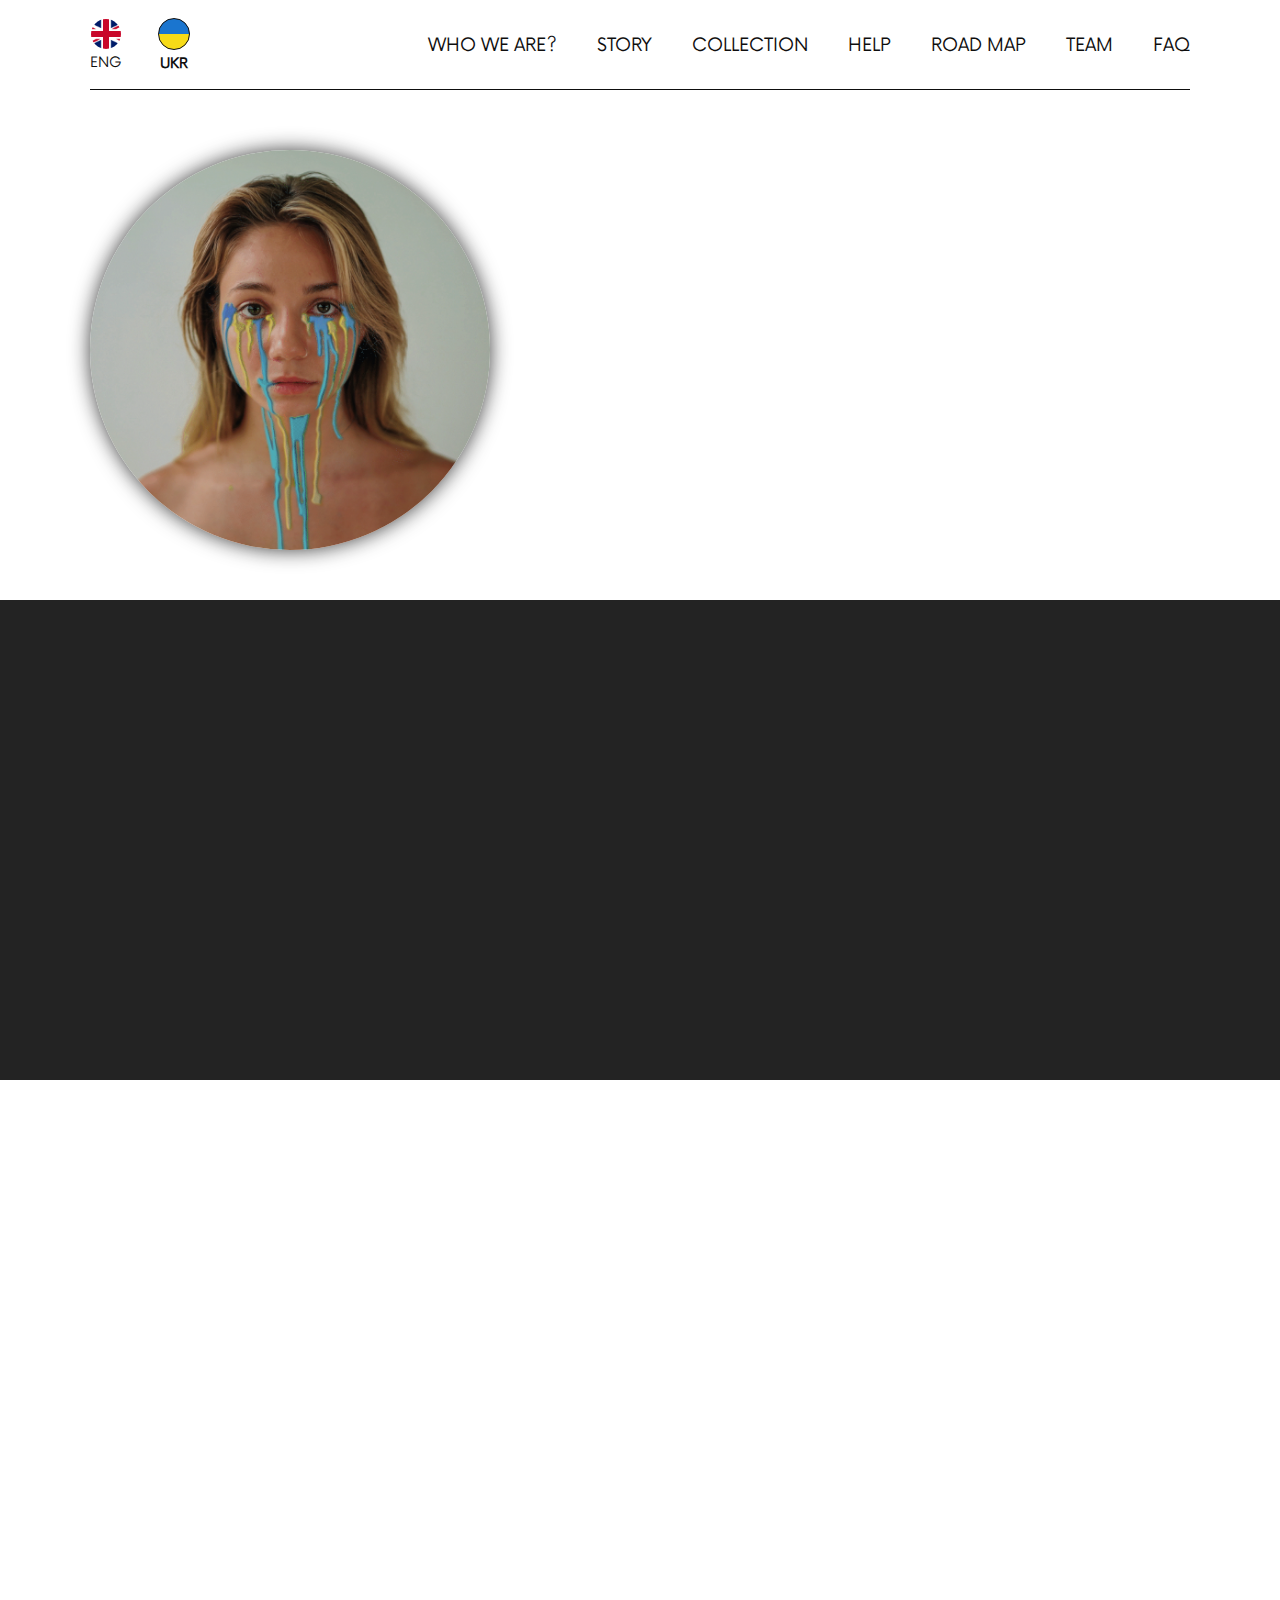
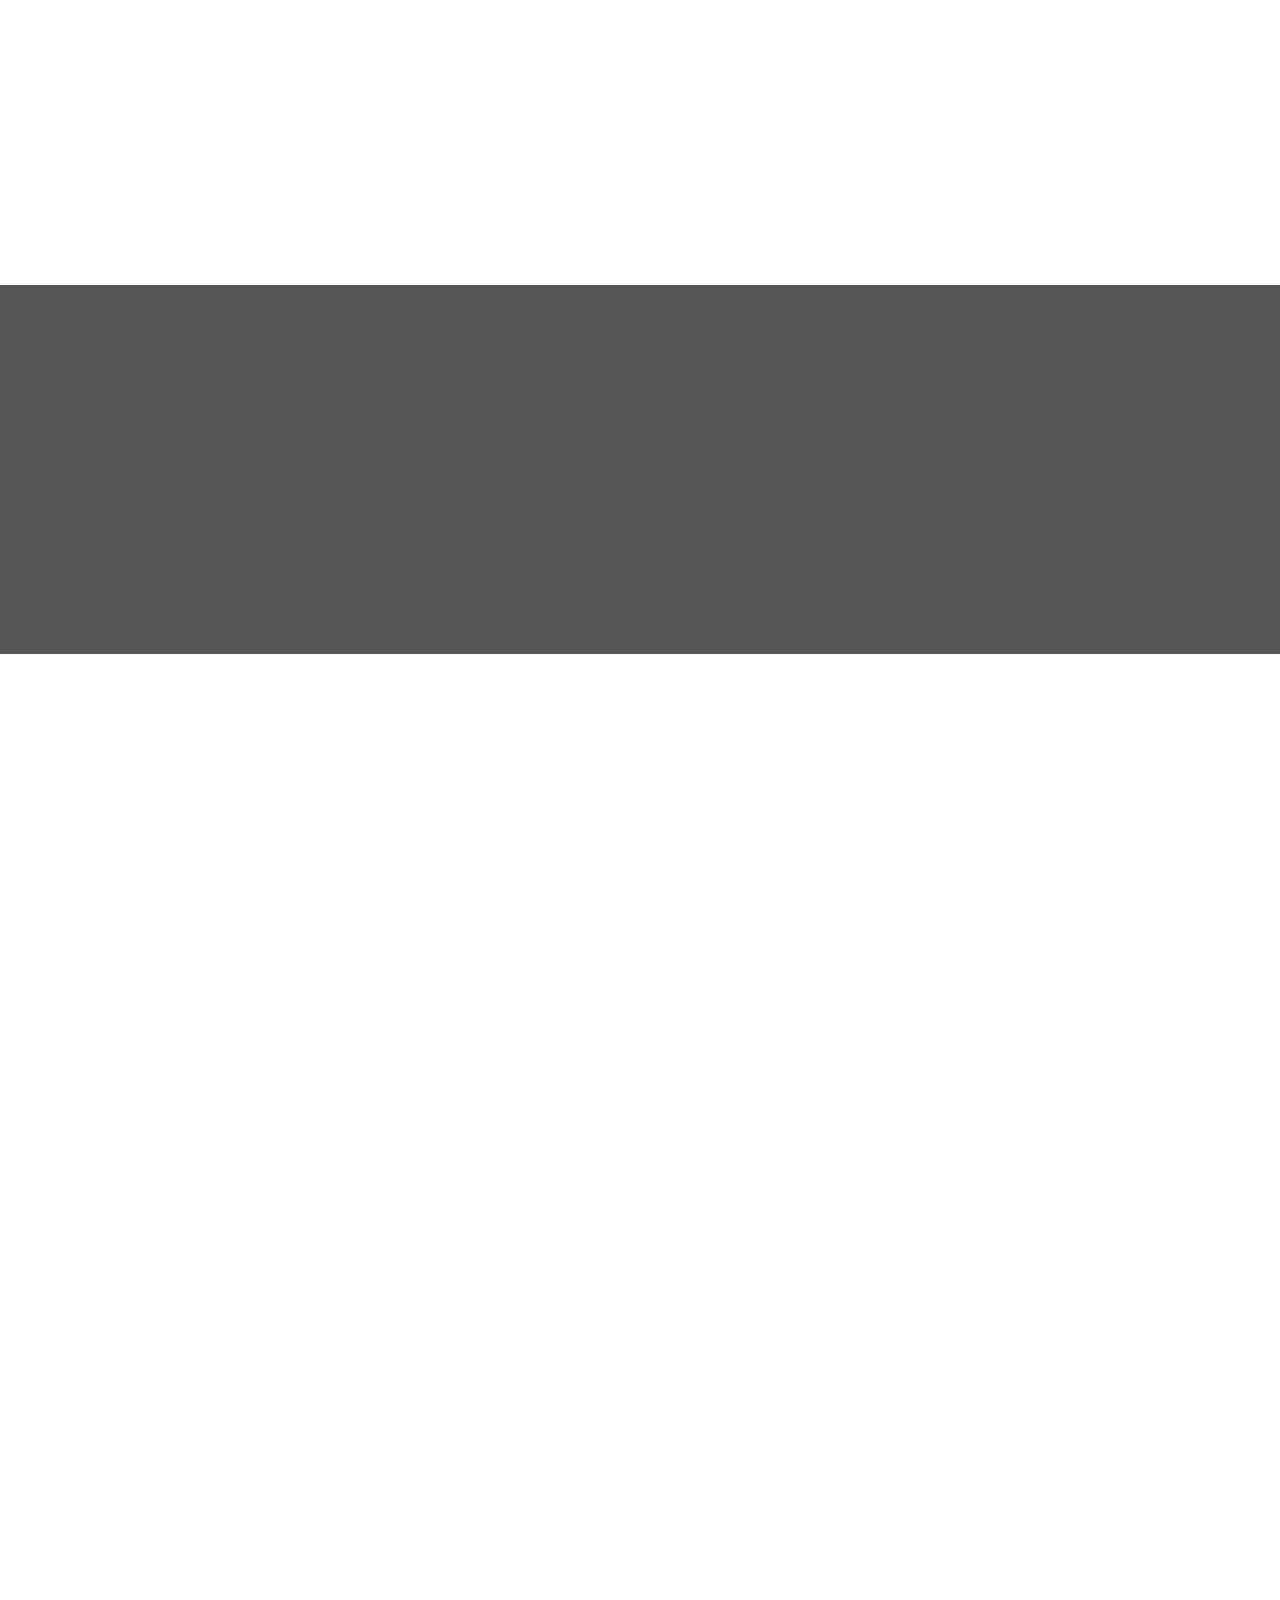
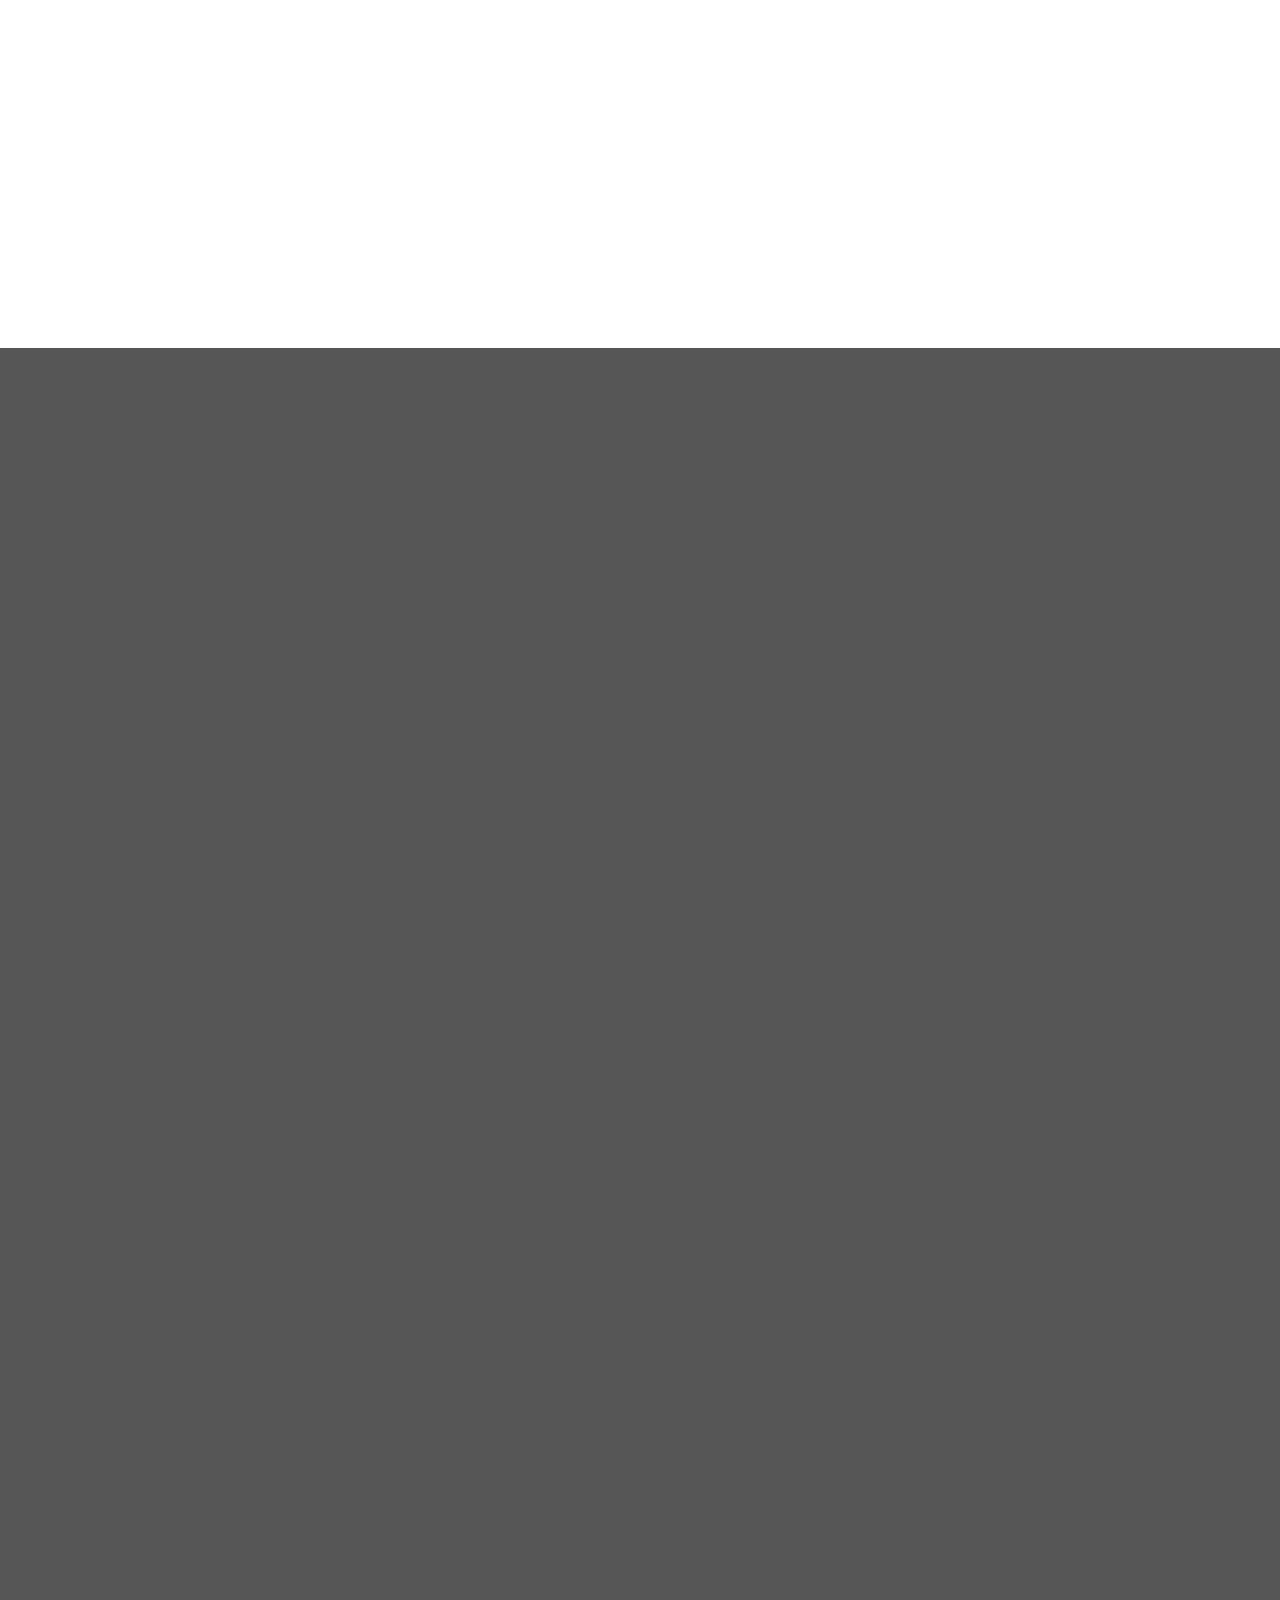
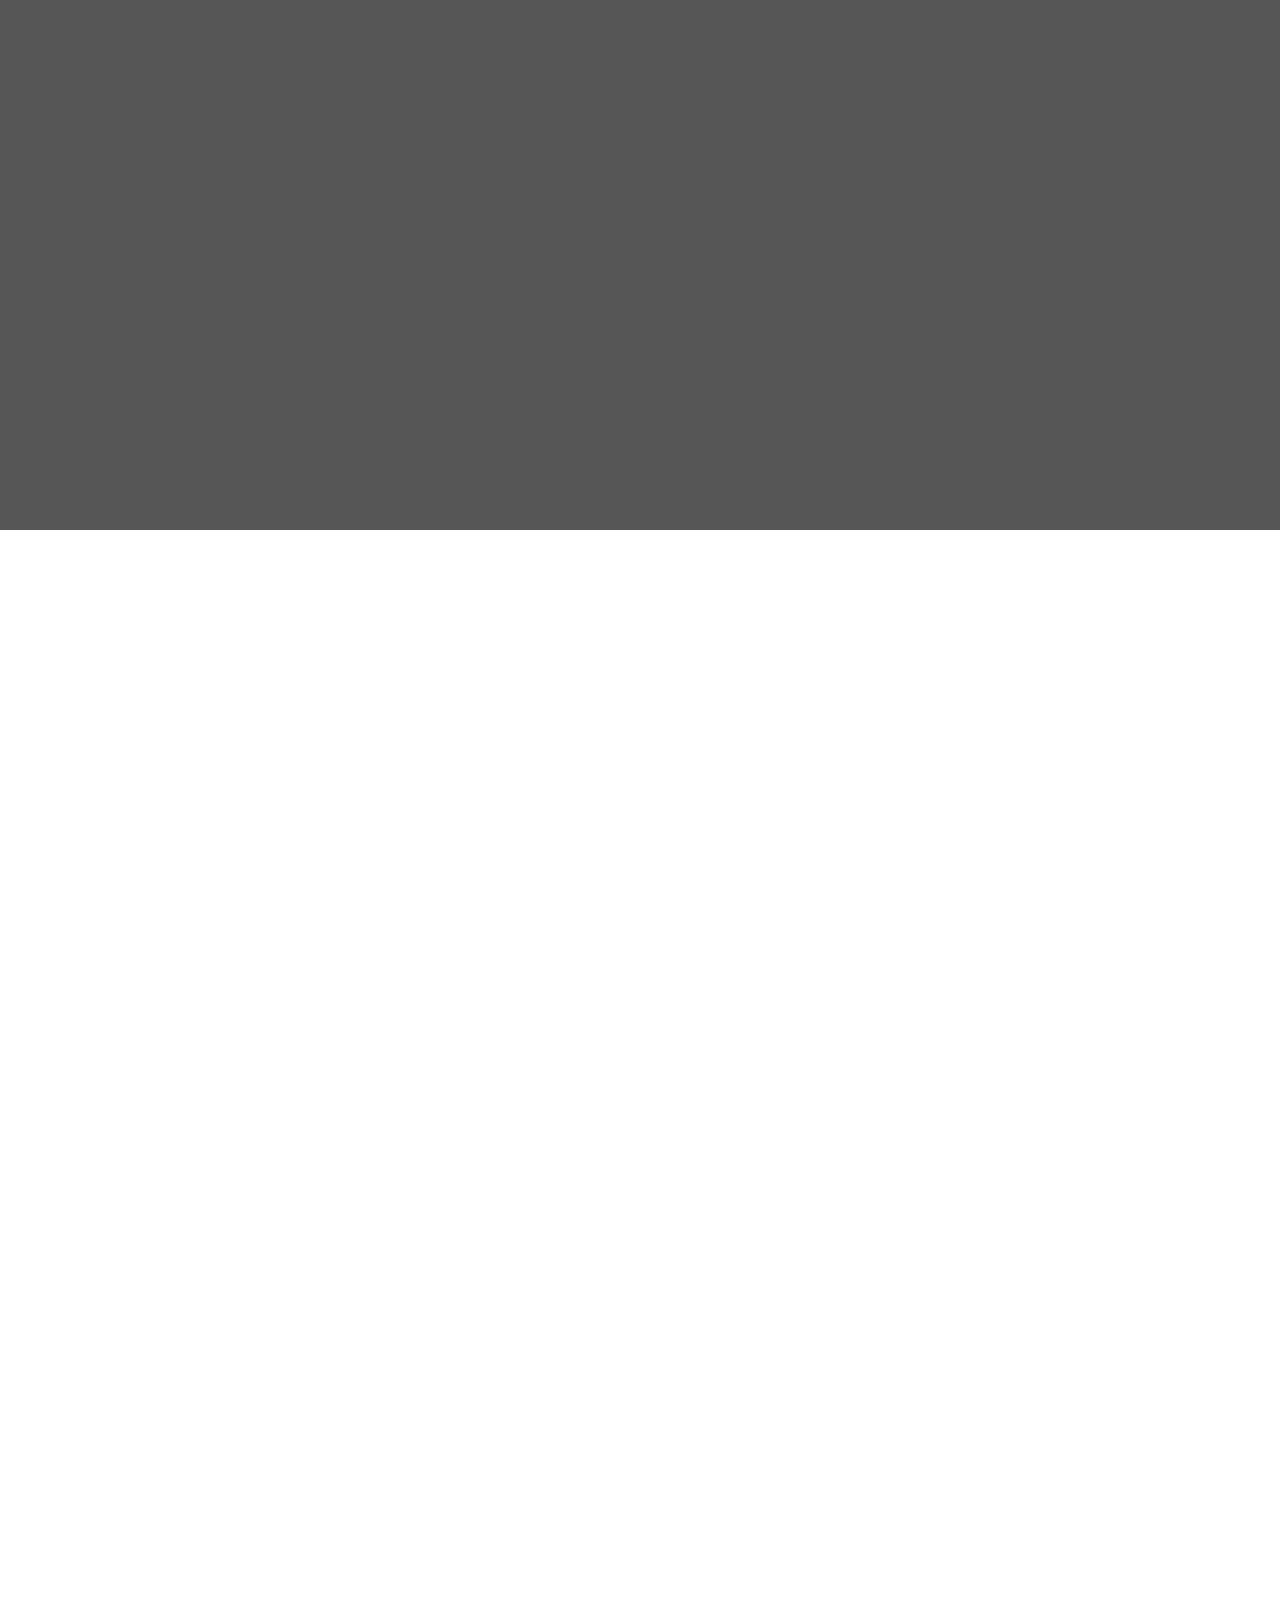
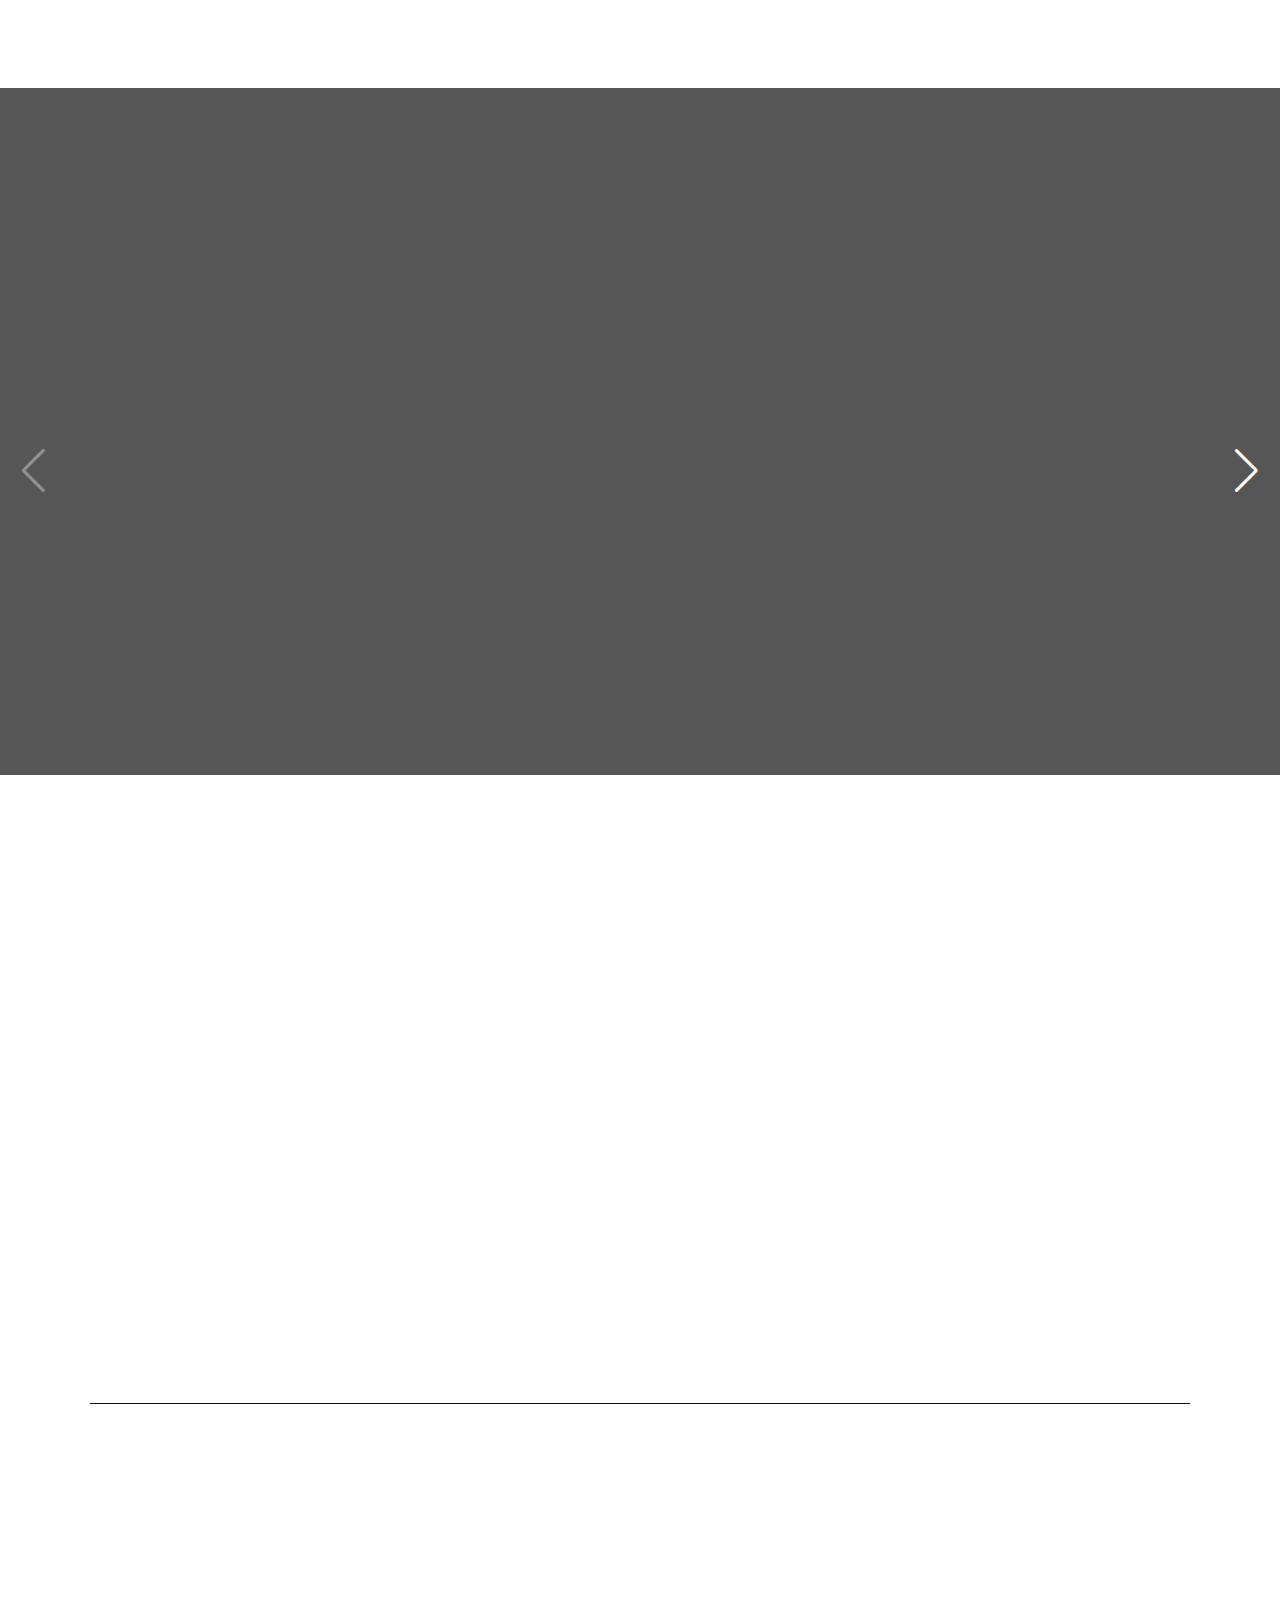
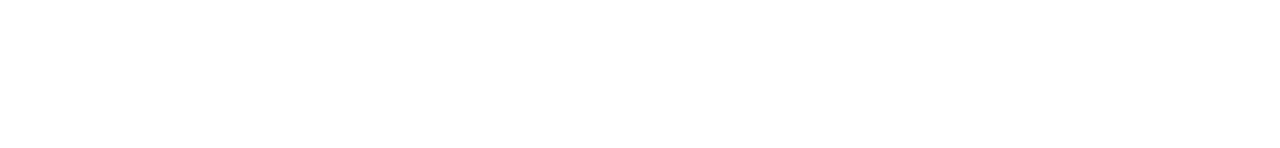
==== index-ua.html @ 1b9d061c "changed photoes" ====
<!DOCTYPE html>
<html lang="ua">
<head>
    <meta charset="UTF-8">
    <meta http-equiv="X-UA-Compatible" content="IE=edge">
    <meta name="viewport" content="width=device-width, initial-scale=1.0">
    <title>OrigiArts</title>
    <link href="css/fonts.css" rel="stylesheet">
    <link href="css/style.css" rel="stylesheet">
    <link href="css/adapt.css" rel="stylesheet">
    <link
      rel="stylesheet"
      href="https://unpkg.com/swiper/swiper-bundle.min.css"
    />

    <!--FAVICON-->

    <link rel="apple-touch-icon" sizes="57x57" href="img/favicon/apple-icon-57x57.png">
    <link rel="apple-touch-icon" sizes="60x60" href="img/favicon/apple-icon-60x60.png">
    <link rel="apple-touch-icon" sizes="72x72" href="img/favicon/apple-icon-72x72.png">
    <link rel="apple-touch-icon" sizes="76x76" href="img/favicon/apple-icon-76x76.png">
    <link rel="apple-touch-icon" sizes="114x114" href="img/favicon/apple-icon-114x114.png">
    <link rel="apple-touch-icon" sizes="120x120" href="img/favicon/apple-icon-120x120.png">
    <link rel="apple-touch-icon" sizes="144x144" href="img/favicon/apple-icon-144x144.png">
    <link rel="apple-touch-icon" sizes="152x152" href="img/favicon/apple-icon-152x152.png">
    <link rel="apple-touch-icon" sizes="180x180" href="img/favicon/apple-icon-180x180.png">
    <link rel="icon" type="image/png" sizes="192x192"  href="img/favicon/android-icon-192x192.png">
    <link rel="icon" type="image/png" sizes="32x32" href="img/favicon/favicon-32x32.png">
    <link rel="icon" type="image/png" sizes="96x96" href="img/favicon/favicon-96x96.png">
    <link rel="icon" type="image/png" sizes="16x16" href="img/favicon/favicon-16x16.png">
    <link rel="manifest" href="img/favicon/manifest.json">
    <meta name="msapplication-TileColor" content="#ffffff">
    <meta name="msapplication-TileImage" content="img/favicon/ms-icon-144x144.png">
    <meta name="theme-color" content="#ffffff">


</head>
<body>
    <header class="header" id="header">
        <nav class="navbar-section" id="navbar">
            <div class="main-container navbar-container">
                <div class="language-bar">
                    <a href="index.html" class="language">
                        <div class="language-flag uk-flag"></div>
                        <p class="language-type">ENG</p>
                    </a>
                    <a href="#" class="language active-language">
                        <div class="language-flag ua-flag"></div>
                        <p class="language-type">UKR</p>
                    </a>
                </div>
                <div class="menu-bar">
                    <a href="#who-we-are" class="menu-item">WHO WE ARE?</a>
                    <a href="#stories" class="menu-item">STORY</a>
                    <a href="#collection" class="menu-item">COLLECTION</a>
                    <a href="#help" class="menu-item">HELP</a>
                    <a href="#road-map" class="menu-item">ROAD MAP</a>
                    <a href="#team" class="menu-item">TEAM</a>
                    <a href="#faq" class="menu-item">FAQ</a>
                </div>
                <div class="burger">
                    <span></span>
                    <span></span>
                    <span></span>
                </div>
                <div class="burger-menu">
                    <a href="#who-we-are" class="burger-menu-item">WHO WE ARE?</a>
                    <a href="#stories" class="burger-menu-item">STORY</a>
                    <a href="#collection" class="burger-menu-item">COLLECTION</a>
                    <a href="#help" class="burger-menu-item">HELP</a>
                    <a href="#road-map" class="burger-menu-item">ROAD MAP</a>
                    <a href="#team" class="burger-menu-item">TEAM</a>
                    <a href="#faq" class="burger-menu-item">FAQ</a>
                </div>
            </div>
        </nav>
        <div class="header-section">
            <div class="main-container header-container">
                <div class="photo-section"></div>
                <div class="main-text-section">
                    <h1 class="main-text-title scroll-animate">
                        Ukraine is dying, but you can save it.
                    </h1>
                    <p class="main-text scroll-animate">
                        We unite artists and painters all over the world. All the artwork collected will be converted into NFT to sell for charity.
                    </p>
                </div>
            </div>
        </div>
    </header>
    <main class="main" id="main">
        <section class="release" id="release">
            <div class="main-container release-container">
                <p id="day"></p>
                <p id="hour"></p>
                <p id="min"></p>
                <p id="sec"></p>
                <div class="hidden-block">
                    <a href="https://opensea.io/OrigiArts" class="help-button"><p>HELP UKRAINIANS</p></a>
                </div>
            </div>
        </section>
        <section class="who-we-are" id="who-we-are">
            <div class="main-container who-we-are-container">
                <div class="section-title scroll-animate">
                    <h2>Who we are?</h2>
                </div>
                <div class="section-text scroll-animate">
                    <p>We are Ukrainians who have launched a charity NFT-project. Income from the selling will go directly to rebuilding houses in areas affected by the war. Our friends, friends of friends, colleagues, relatives, and close acquaintances are people whose homes were destroyed by missiles. </p>
                    <p>War is a battlefield in which all professions are applicable, so someone picks up a machine gun, and someone picks up brushes, paints, and creates art for the benefit of people. NFT for us, is an opportunity for artists to express themselves and help people find the meaning of life again. </p>
                    <a href="https://opensea.io/OrigiArts" class="opensea-button">BUY OUR NFTs</a>
                </div>
            </div>
            <div class="main-container">
                <a href="https://opensea.io/OrigiArts" class="opensea-button opensea-button-hidden">BUY OUR NFTs</a>
            </div>
        </section>
        <section class="stories" id="stories">
            <div class="main-container stories-container">
                <h2 class="scroll-animate">Story of Ukrainian unification:</h2>
                <div class="stories-blocks">
                    <div class="story-block">
                        <p>
                            For 31 years, Ukraine has been celebrating Independence Day. On February 24, 2022, things have changed. Villages, settlements, cities teeming with life, residential buildings, theaters, administrations, towers, kindergartens and even maternity hospitals are being decimated. Bombs are going off. 
                        </p>
                    </div>
                    <div class="story-block scroll">
                        <p>
                            Ukrainians have bravely taken a stand to protect their homes, families, and country’s future. Soldiers, military, parents, grandparents, gypsies, remote workers, hackers, artists, volunteers, charity organizations. The entire world fights and prays for Ukraine.We have lost our sense of normalcy. Innocent people are hiding in basements. Children are dying. And all of these have happened in one fucking moment with us. No time to predict. No time to be protected. 
                        </p>
                    </div>
                    <div class="story-block scroll">
                        <p>
                            But there's no turning back now. We must keep moving. We may not be able to stop the bombs from falling on our entire culture, but at least we'll try to restore it.However, this story isn’t just about death and destruction though. It's also about unity. 
                        </p>
                    </div>
                </div>
                <h3>Together, we can make a difference <span class="yellow-text"><br> for a brighter future and a united nation</span></h3>
                <div class="read-more-stories-button scroll-animate">
                    <p>YOU SHOULD KNOW ABOUT IT</p>
                </div>
            </div>
        </section>
        <section class="collection" id="collection">
            <div class="main-container collection-container">
                <h2 class="scroll-animate">Collection</h2>
                <p class="collection-text scroll-animate">Artists from all over the world share their works for our project. Paintings, photos and video performances of this collection are</p>
                <h3 class="scroll-animate">The collection consists of three types of works:</h3>
                <div class="collection-items">
                    <div class="collection-item">
                        <a href="#" class="collection-link scroll-animate" id="link1">
                            <img src="img/collection/first-collection.png" class="collection-photo">
                            <p id="day-1"></p>
                            <p id="hour-1"></p>
                            <p id="min-1"></p>
                            <p id="sec-1"></p>
                        </a>
                        <p class="collection-item-text scroll-animate">Video explaining the photo, with its storyline and meaning. </p>
                    </div>
                    <div class="collection-item">
                        <a href="#" class="collection-link scroll-animate" id="link2">
                            <img src="img/collection/second-collection.png" class="collection-photo">
                            <p id="day-2"></p>
                            <p id="hour-2"></p>
                            <p id="min-2"></p>
                            <p id="sec-2"></p>
                        </a>
                        <p class="collection-item-text scroll-animate">Paintings, canvases, and bodies.</p>
                    </div>
                    <div class="collection-item">
                        <a href="#" class="collection-link scroll-animate" id="link3">
                            <img src="img/collection/third-collection.png" class="collection-photo">
                            <p id="day-3"></p>
                            <p id="hour-3"></p>
                            <p id="min-3"></p>
                            <p id="sec-3"></p>
                        </a>
                        <p class="collection-item-text scroll-animate">Artists, each in their own style, express emotions about the situation in Ukraine, on canvas</p>
                    </div>
                </div>
            </div>
        </section>
        <section class="help" id="help">
            <div class="main-container help-container">
                <h2 class="scroll-animate">Help</h2>
                <h4 class="scroll-animate">Each published work is in charge <span class="yellow-text"><br> of a particular family or facility. </span></h4>
                <p class="help-main-text scroll-animate">Those who are waiting for our support:</p>
                <div class="sufered">
                    <div class="sufered-container scroll-animate">
                        <a target="_blank" href="https://opensea.io/OrigiArts" class="sufered-photo">
                            <img class="sufered-photo-second" src="img/help/photo-help-2.jpg" alt="sufered-photo">
                        </a>
                        <h5>Multi-children family</h5>
                        <p class="text2">I live with my family in Bila Tserkva, Kyiv region. Since the war started, all family members except me have lost their jobs. Fortunately, there are no active combat operations in the city, but we hear sirens and explosions daily. As my family is workless, we have no financial security. Funds are needed for living expenses and basic necessities. We would appreciate any help!</p>
                        <a class="more-button2">
                            <p class="toggle2">Read More</p>
                        </a>
                    </div>
                    <div class="sufered-container scroll-animate">
                        <a target="_blank" href="https://opensea.io/OrigiArts" class="sufered-photo">
                            <img class="sufered-photo-second" src="img/help/photo-help-1.jpg" alt="sufered-photo">
                        </a>
                        <h5>Long way to have safe place</h5>
                        <p class="text">On 24.02.2022, we left Sofievskaya Borschagivka village for Vyshgorod to visit my wife's parents. But when the shelling began, we started running to our acquaintances' dacha in the village of Pylyava, Vyshgodsky district, and the next day we found ourselves on Russian-controlled territory. We had food for a few days and lost communication and electricity; we tried to get in touch by climbing an electric tower to call someone. For 2 weeks, we asked for help to get out and contacted the Territorial Defense and Armed Forces of Ukraine through our acquaintances. And 8.03.2022, we were swimming 35-40 km on the river with a small child (1.5 years) to the territory of Ukraine, holding a white flag. Then we were met by AFU and handed over to volunteers who drove us to Tarascha town to a relative of a pensioner. This is how we lost everything. As it became known a little later, our houses in the village of Sofievskaya Borschagivka had been shelled. At this point, we are homeless, jobless, and moneyless. Funds are needed for living (food, diapers, utilities, etc.). Thank you in advance!</p>
                        <a class="more-button">
                            <p class="toggle">Read More</p>
                        </a>
                    </div>
                    <div class="sufered-container scroll-animate">
                        <a target="_blank" href="https://opensea.io/OrigiArts" class="sufered-photo">
                            <img class="sufered-photo-second" src="img/help/photo-help-3.jpg" alt="sufered-photo">
                        </a>
                        <h5>The largest animal shelter in Ukraine</h5>
                        <p class="text1">Sirius. Fedorovka village, Vyshgorod district of Kyiv region. Our beloved shelter was under Russian occupation for 35 days. There wasn't even a possibility to deliver food and medicine to the animals. We remained with no light, water, internet, or communication in Dymerskaya United Territorial Community, where the shelter is located. As a result, not guilty animals became prisoners of war. Also, there were 20 employees and the shelter keeper - Alexandra Mezinova. Despite shelling during 35 days of the occupation, the heroes of Sirius went to the nearest villages to buy some food. The animals ate cereals, potatoes, and subproducts. They lost weight but stayed alive, each of 3165 dogs and 218 cats. Now we still need money to buy food and medicine for them.</p>
                        <a class="more-button1">
                            <p class="toggle1">Read More</p>
                        </a>
                    </div>
                </div>
                <p class="final-help-text scroll-animate">Collectors who buy these NFTs, sow the seed of hope to other people, people who found themselves in the epicenter of the events of February 24, to find a new home and a new life. A purchased painting in just a week can be the foundation of a new home, a ticket to another country, or food for subsistence in Ukraine for someone else. </p>
            </div>
        </section>
        <section class="road-map" id="road-map">
            <div class="main-container road-map-section">
                <h2 class="scroll-animate">Road map</h2>
                <h3 class="scroll-animate">Future</h3>
                <p class="scroll-animate">We aim to become a platform for artists from all over the world to show their talents. Part of the funds will always go to charity because rebuilding the infrastructure of Ukraine is not a matter of one year. </p>
                <div class="phases-container">
                    <div class="first-phase scroll-animate">
                        <h4>1st Phase. Plans:</h4>
                        <ul>
                            <li>discord and Twitter development;</li>
                            <li>assistance to 20 facilities/families;</li>
                            <li>exhibition at NFT conferences;</li>
                            <li>involving 100 artists from all over the world.</li>
                        </ul>
                    </div>
                    <div class="second-phase scroll-animate">
                        <h4>2nd Phase. Benefits:</h4>
                        <ul>
                            <li>a collector has the opportunity to receive physical versions of redeemed works;</li>
                            <li>by purchasing one of the art performances, a collector acquires the opportunity to request one painting from an artist they like, absolutely free of charge (limited to 100x100 canvas size);</li>
                            <li>if a collector buys a unique work (art performance), they get one painting from an unpublished collection;</li>
                            <li>a collector has the opportunity to be in direct contact with the affected family and be considered its philanthropist.</li>
                        </ul>
                    </div>
                </div>
            </div>
        </section>
        <section class="team" id="team">
            <div class="main-container team-container">
                <h2 class="scroll-animate">Team</h2>
                <div class="team-modals">
                    <div class="team-modal-first" id="team-modal-first">
                        <div class="overflow"></div>
                        <div class="team-modal">
                            <svg xmlns="http://www.w3.org/2000/svg" width="24" height="24" viewBox="0 0 24 24" fill="none" stroke="currentColor" stroke-width="2" stroke-linecap="round" stroke-linejoin="round" class="feather feather-x-circle table-cancel"><circle cx="12" cy="12" r="10"></circle><line x1="15" y1="9" x2="9" y2="15"></line><line x1="9" y1="9" x2="15" y2="15"></line></svg>
                            <h5>Kate. Copywriter</h5>
                            <p>Since I cannot pick up a machine gun and rush into battle (as much as I would like to), I have to help my country in any way I can. Some volunteer, some hack into Russian government websites, some host refugees in their homes. I am a refugee as well, and when I left home, I took the most important things — my professional skills (copywriting), desire to be valid, and faith in a speedy victory. And this is all you need to participate in such a beautiful project. Glory to Ukraine 💙💛</p>
                        </div>
                    </div>
                    <div class="team-modal-second" id="team-modal-second">
                        <div class="overflow"></div>
                        <div class="team-modal">
                            <svg xmlns="http://www.w3.org/2000/svg" width="24" height="24" viewBox="0 0 24 24" fill="none" stroke="currentColor" stroke-width="2" stroke-linecap="round" stroke-linejoin="round" class="feather feather-x-circle table-cancel"><circle cx="12" cy="12" r="10"></circle><line x1="15" y1="9" x2="9" y2="15"></line><line x1="9" y1="9" x2="15" y2="15"></line></svg>
                            <h5>Sam. Operator</h5>
                            <p>I love to shoot and want to help. That's my story)</p>
                        </div>
                    </div>
                    <div class="team-modal-third" id="team-modal-third">
                        <div class="overflow"></div>
                        <div class="team-modal">
                            <svg xmlns="http://www.w3.org/2000/svg" width="24" height="24" viewBox="0 0 24 24" fill="none" stroke="currentColor" stroke-width="2" stroke-linecap="round" stroke-linejoin="round" class="feather feather-x-circle table-cancel"><circle cx="12" cy="12" r="10"></circle><line x1="15" y1="9" x2="9" y2="15"></line><line x1="9" y1="9" x2="15" y2="15"></line></svg>
                            <h5>Oriiana. CEO, Creative director</h5>
                            <p>My name is Oriana. This name means the first name of ancient Ukraine in the 5th millennium B.C. II can't stay away from this project. I realize my true self, my essence. After seeing my brothers and sisters, my country, my land perish, the first art performance was born in me, and then the whole team, as if God gave. I don't believe in coincidences. It's as if everything's meant to be, and we show the talents of other artists in the NFT. After all, today, we live in a crypto universe by its rules. And this is an opportunity to help people, thanks to the two different beautiful arts, the digital and the real.</p>
                        </div>
                    </div>
                    <div class="team-modal-fourth" id="team-modal-fourth">
                        <div class="overflow"></div>
                        <div class="team-modal">
                            <svg xmlns="http://www.w3.org/2000/svg" width="24" height="24" viewBox="0 0 24 24" fill="none" stroke="currentColor" stroke-width="2" stroke-linecap="round" stroke-linejoin="round" class="feather feather-x-circle table-cancel"><circle cx="12" cy="12" r="10"></circle><line x1="15" y1="9" x2="9" y2="15"></line><line x1="9" y1="9" x2="15" y2="15"></line></svg>
                            <h5>Yuliya Strilets. COO, Performance artist</h5>
                            <p>I started to work on the project as a performance artist. I had a lot of pain and hope inside, but I found a way how I could let all these feelings go. So I started with this point, and now I can’t leave the project until I raise it. Something inside told me that it’s the best way I can help my country now. So I continue to do what I need and deserve.</p>
                        </div>
                    </div>
                    <div class="team-modal-fifth" id="team-modal-fifth">
                        <div class="overflow"></div>
                        <div class="team-modal">
                            <svg xmlns="http://www.w3.org/2000/svg" width="24" height="24" viewBox="0 0 24 24" fill="none" stroke="currentColor" stroke-width="2" stroke-linecap="round" stroke-linejoin="round" class="feather feather-x-circle table-cancel"><circle cx="12" cy="12" r="10"></circle><line x1="15" y1="9" x2="9" y2="15"></line><line x1="9" y1="9" x2="15" y2="15"></line></svg>
                            <h5>Kristina. Web-developer</h5>
                            <p>I participate in the project because I want to be helpful in these difficult times for our country and our people. At the moment, I don't have a large fortune to give money to our army and people who suffered from war. So I help with what I know how to do.</p>
                        </div>
                    </div>
                    <div class="team-modal-sixth" id="team-modal-sixth">
                        <div class="overflow"></div>
                        <div class="team-modal">
                            <svg xmlns="http://www.w3.org/2000/svg" width="24" height="24" viewBox="0 0 24 24" fill="none" stroke="currentColor" stroke-width="2" stroke-linecap="round" stroke-linejoin="round" class="feather feather-x-circle table-cancel"><circle cx="12" cy="12" r="10"></circle><line x1="15" y1="9" x2="9" y2="15"></line><line x1="9" y1="9" x2="15" y2="15"></line></svg>
                            <h5>Daniel Cherman. Blockchain</h5>
                            <p>My name is Daniel.  In this tough time, everyone helps in any way they can.  Unfortunately, I live far from Ukraine.  But as a citizen of this country, I consider it my duty to help in any way possible.</p>
                        </div>
                    </div>
                    <div class="team-modal-seventh" id="team-modal-seventh">
                        <div class="overflow"></div>
                        <div class="team-modal">
                            <svg xmlns="http://www.w3.org/2000/svg" width="24" height="24" viewBox="0 0 24 24" fill="none" stroke="currentColor" stroke-width="2" stroke-linecap="round" stroke-linejoin="round" class="feather feather-x-circle table-cancel"><circle cx="12" cy="12" r="10"></circle><line x1="15" y1="9" x2="9" y2="15"></line><line x1="9" y1="9" x2="15" y2="15"></line></svg>
                            <h5>Andrew. Motion-designer</h5>
                            <p>I am a motion designer from Kyiv, Ukraine. On the morning of the 24th of February, I lost my usual comfortable world, like many Ukrainians. We had been building it step by step for a long time. We, as creators, weaved this whole fabric, creating our own unique young country, but with a deep and distant history. But now, one old maniac hiding in a bunker decided to destroy it with millions of fates. So I feel a duty to use my talent and skills to make the light of freedom of our Ukrainian flag live in the works of art. Also, I want to inspire, support, and neutralize the evil that has no brakes now.</p>
                        </div>
                    </div>
                </div>
                
                <div class="swiper mySwiper scroll-animate">
                    <div class="swiper-wrapper">
                        <div class="swiper-slide member-card member-card-4" id="4">
                            <div class="front">
                                <img src="img/members/member-4.JPG" alt="member">
                                <img src="img/members/play.svg" alt="play-icon" class="play-icon">
                            </div>
                            <div class="back">
                                <h5>Sam. Operator</h5>
                                <a class="opensea-button team-read-more" id="show-modal-second"><p>read more</p></a>
                            </div>
                        </div>
                        <div class="swiper-slide member-card member-card-5" id="5">
                            <div class="front">
                                <img src="img/members/member-5.JPG" alt="member">
                                <img src="img/members/play.svg" alt="play-icon" class="play-icon">
                            </div>
                            <div class="back">
                                <h5>Oriiana. CEO, Creative director</h5>
                                <a class="opensea-button team-read-more" id="show-modal-third"><p>read more</p></a>
                            </div>
                        </div>
                        <div class="swiper-slide member-card member-card-6" id="6">
                            <div class="front">
                                <img src="img/members/member-6.JPG" alt="member">
                                <img src="img/members/play.svg" alt="play-icon" class="play-icon">
                            </div>
                            <div class="back">
                                <h5>Yuliya Strilets. COO, Performance artist</h5>
                                <a class="opensea-button team-read-more" id="show-modal-fourth"><p>read more</p></a>
                            </div>
                        </div>
                        <div class="swiper-slide member-card member-card-3" id="3">
                            <div class="front front-height">
                                <img src="img/members/member-3.JPG" alt="member">
                                <img src="img/members/play.svg" alt="play-icon" class="play-icon">
                            </div>
                            <div class="back">
                                <h5>Kate. Copywriter</h5>
                                <a class="opensea-button team-read-more" id="show-modal-first"><p>read more</p></a>
                            </div>
                        </div>
                        <div class="swiper-slide member-card member-card-7" id="7">
                            <div class="front">
                                <img src="img/members/member-7.jpg" alt="member">
                                <img src="img/members/play.svg" alt="play-icon" class="play-icon">
                            </div>
                            <div class="back">
                                <h5>Kristina. Web-developer</h5>
                                <a class="opensea-button team-read-more" id="show-modal-fifth"><p>read more</p></a>
                            </div>
                        </div>
                        <div class="swiper-slide member-card member-card-8" id="8">
                            <div class="front">
                                <img src="img/members/member-8.JPEG" alt="member">
                                <img src="img/members/play.svg" alt="play-icon" class="play-icon">
                            </div>
                            <div class="back">
                                <h5>Daniel Cherman. Blockchain</h5>
                                <a class="opensea-button team-read-more" id="show-modal-sixth"><p>read more</p></a>
                            </div>
                        </div>
                        <div class="swiper-slide member-card member-card-9" id="9">
                            <div class="front">
                                <img src="img/members/member-9.JPG" alt="member">
                                <img src="img/members/play.svg" alt="play-icon" class="play-icon">
                            </div>
                            <div class="back">
                                <h5>Andrew. Motion-designer</h5>
                                <a class="opensea-button team-read-more" id="show-modal-seventh"><p>read more</p></a>
                            </div>
                        </div>
                    </div>
                    <div class="swiper-pagination"></div>
                </div>
                <div class="no-swiper">
                    <div class="swiper-slide member-card member-card-4 scroll-animate" id="4">
                        <div class="front">
                            <img src="img/members/member-4.JPG" alt="member">
                            <img src="img/members/play.svg" alt="play-icon" class="play-icon">
                        </div>
                        <div class="back">
                            <h5>Sam. Operator</h5>
                            <a class="opensea-button team-read-more" id="mobile-show-modal-second"><p>read more</p></a>
                        </div>
                    </div>
                    <div class="swiper-slide member-card member-card-5 scroll-animate" id="5">
                        <div class="front">
                            <img src="img/members/member-5.JPG" alt="member">
                            <img src="img/members/play.svg" alt="play-icon" class="play-icon">
                        </div>
                        <div class="back">
                            <h5>Oriiana. CEO, Creative director</h5>
                            <a class="opensea-button team-read-more" id="mobile-show-modal-third"><p>read more</p></a>
                        </div>
                    </div>
                    <div class="swiper-slide member-card member-card-6 scroll-animate" id="6">
                        <div class="front">
                            <img src="img/members/member-6.JPG" alt="member">
                            <img src="img/members/play.svg" alt="play-icon" class="play-icon">
                        </div>
                        <div class="back">
                            <h5>Yuliya Strilets. COO, Performance artist</h5>
                            <a class="opensea-button team-read-more" id="mobile-show-modal-fourth"><p>read more</p></a>
                        </div>
                    </div>
                    <div class="swiper-slide member-card member-card-3 scroll-animate" id="3">
                        <div class="front front-height">
                            <img src="img/members/member-3.JPG" alt="member">
                            <img src="img/members/play.svg" alt="play-icon" class="play-icon">
                        </div>
                        <div class="back">
                            <h5>Kate. Copywriter</h5>
                            <a class="opensea-button team-read-more" id="mobile-show-modal-first"><p>read more</p></a>
                        </div>
                    </div>
                    <div class="swiper-slide member-card member-card-7 scroll-animate" id="7">
                        <div class="front">
                            <img src="img/members/member-7.jpg" alt="member">
                            <img src="img/members/play.svg" alt="play-icon" class="play-icon">
                        </div>
                        <div class="back">
                            <h5>Kristina. Web-developer</h5>
                            <a class="opensea-button team-read-more" id="mobile-show-modal-fifth"><p>read more</p></a>
                        </div>
                    </div>
                    <div class="swiper-slide member-card member-card-8 scroll-animate" id="8">
                        <div class="front">
                            <img src="img/members/member-8.JPEG" alt="member">
                            <img src="img/members/play.svg" alt="play-icon" class="play-icon">
                        </div>
                        <div class="back">
                            <h5>Daniel Cherman. Blockchain</h5>
                            <a class="opensea-button team-read-more" id="mobile-show-modal-sixth"><p>read more</p></a>
                        </div>
                    </div>
                    <div class="swiper-slide member-card member-card-9 scroll-animate" id="9">
                        <div class="front">
                            <img src="img/members/member-9.JPG" alt="member">
                            <img src="img/members/play.svg" alt="play-icon" class="play-icon">
                        </div>
                        <div class="back">
                            <h5>Andrew. Motion-designer</h5>
                            <a class="opensea-button team-read-more" id="mobile-show-modal-seventh"><p>read more</p></a>
                        </div>
                    </div>
                </div>
            </div>
            <div class="swiper-button-next"></div>
            <div class="swiper-button-prev"></div>
        </section>
        <section class="faq" id="faq">
            <div class="main-container faq-container">
                <h2 class="scroll-animate">FAQ</h2>
                <div class="wrapper">
                    <div class="container scroll-animate">
                      <div class="question">
                        How can I make sure that my money will go to the charity funds?
                      </div>
                      <div class="answercont">
                        <div class="answer">
                            We are not a foundation. We work directly with the party in need:
                            <ul>
                                <li>we have a database of families, shelters, and proof that these are the people who need our help;</li>
                                <li>we sign a contract with the receiving party;</li>
                                <li>the receiving party has to provide photos, videos, receipts, proof that it uses the funds as intended.</li>
                            </ul> 
                        </div>
                      </div>
                    </div>
                    <div class="container scroll-animate">
                        <div class="question">
                            Which percentage is sent to the charity?
                        </div>
                        <div class="answercont">
                          <div class="answer">
                            70% of the proceeds from the sale of paintings will be transferred to the victims of war in Ukraine. 30% of the proceeds will be used to pay for the team's work, cover the costs of moving the paintings to the NFT and the project's development, and fund performances.
                          </div>
                        </div>
                    </div>
                    <div class="container scroll-animate">
                        <div class="question">
                            When will the collection be released?
                        </div>
                        <div class="answercont">
                          <div class="answer">
                            The first paintings you can already see on the platform + link for open sea. New works will be uploaded when they are ready. Follow the news on our Twitter.
                          </div>
                        </div>
                    </div>
                    <div class="container scroll-animate">
                        <div class="question">
                            Where will the money go?
                        </div>
                        <div class="answercont">
                          <div class="answer">
                            The proceeds go to charity: families who have lost their homes, orphanages, children, and animal shelters. The aid will go to support life, not war.
                          </div>
                        </div>
                    </div>
                </div>
            </div>
        </section>
    </main>
    <footer class="footer" id="footer">
        <div class="main-container footer-container">
            <div class="socials">
                <a href="https://opensea.io/OrigiArts" class="social scroll-animate">
                    <img src="img/social media/opensea.svg" alt="opensea">
                </a>
                <a href="https://twitter.com/origiarts" class="social scroll-animate">
                    <img src="img/social media/twitter.svg" alt="twitter">
                </a>
                <a href="https://telegram.me/koko_agency" class="social scroll-animate">
                    <img src="img/social media/telegram.svg" alt="telegram">
                </a>
            </div>
            <div class="email scroll-animate">
                For cooperation: &nbsp; &nbsp; &nbsp;
                <a href="mailto:koko.cooperation@gmail.com">koko.cooperation@gmail.com</a>
            </div>
        </div>
    </footer>


    <script src="https://unpkg.com/swiper/swiper-bundle.min.js"></script>
    <script src="https://code.jquery.com/jquery-3.6.0.min.js" integrity="sha256-/xUj+3OJU5yExlq6GSYGSHk7tPXikynS7ogEvDej/m4=" crossorigin="anonymous"></script>
    <script src="https://unpkg.com/scroll-out/dist/scroll-out.min.js"></script>
    <script src="js/common.js"></script>
</body>
</html>
---- css/fonts.css ----
@font-face {
    font-family: 'Now Regular';
    font-style: normal;
    font-weight: normal;
    src: local('Now Regular'), url('../fonts/Now-Regular.woff') format('woff');
}
@font-face {
    font-family: 'Now Bold';
    font-style: normal;
    font-weight: normal;
    src: local('Now Bold'), url('../fonts/Now-Bold.woff') format('woff');
}
---- css/style.css ----
body, html {
    margin: 0;
    padding: 0;
    overflow-x: hidden;
    box-sizing: border-box;
    scroll-behavior: smooth;
}

h1, h2, h3, h4, h5, h6 {
    font-family: 'Now Bold';
    font-weight: bold;
    font-size: 42px
}

p, a {
    text-decoration: none;
    font-family: 'Now Regular';
    font-weight: normal;
}

.main-container,
.footer {
    margin: 0 auto;
    width: 1300px;
    overflow-x: hidden;
    position: relative;
    z-index: 50;
}

/*navbar*/

.navbar-section {
    position: fixed;
    z-index: 100;
    width: 100%;
    display: flex;
    justify-content: space-between;
    height: 90px;
    background-color: #fff;
    transition: .5s;
}

.burger {
    display: none;
    position: relative;
    height: 10px;
    width: 25px;
    z-index: 100;
}

.burger span {
    width: 100%;
    height: 1px;
    background-color: #0e0e0e;
    position: absolute;
    top: 50%;
    left: 0;
    transform: translateY(-50%);
    transition: 0.5s;
}

.burger span:first-child {
    top: 0;
}

.burger span:last-child {
    top: unset;
    bottom: 0;
}

.burger-opened span{
    transform: translateY(-50%) rotate(45deg);
}

.burger-opened span:first-child,
.burger-opened span:last-child {
    top: 50%;
    transform: translateY(-50%) rotate(-45deg);
}

.burger-menu {
    display: flex;
    flex-direction: column;
    justify-content: center;
    align-items: flex-end;
    height: 100vh;
    width: 25%;
    background-color: #fff;
    border-left: 1px solid #0e0e0e;
    position: fixed;
    z-index: 49;
    top: 0;
    right: 0;
    padding: 30px;
    transform: translateX(100%);
    transition: 0.5s;
}

.burger-menu-opened {
    transform: translateX(0);
}

.burger-menu-item {
    margin-bottom: 15px;
    color: #0e0e0e;
}

.navbar-section::after {
    content: '';
    display: block;
    width: 100%;
    height: 1px;
    background-color: #0e0e0e;
    position: absolute;
    bottom: 0;
    left: 0;
    clip-path: polygon(50% 0, 50% 0, 50% 100%, 50% 100%);
    transition: 0.5s;
}

.navbar-section.sticky {
    height: 70px;
}

.navbar-section.sticky .navbar-container {
    border-bottom: none;
}

.navbar-section.sticky::after {
    clip-path: polygon(0 0, 100% 0, 100% 100%, 0 100%);
}

.navbar-container {
    justify-content: space-between;
    align-items: center;
    display: flex;
    border-bottom: 1px solid #0e0e0e;
}

.language-bar {
    display: flex;
    justify-content: space-between;
    width: 100px;
}

.language {
    display: flex;
    flex-direction: column;
    justify-content: center;
    align-items: center;
}

.active-language .language-flag{
    border: 1px solid #0e0e0e;
}

.active-language .language-type {
    font-weight: bold;
}

.uk-flag {
    background-image: url(../img/navbar/UK.png);
}

.ua-flag {
    background-image: url(../img/navbar/ukraine.png);
}

.language-flag {
    background-repeat: no-repeat;
    background-position: center;
    background-size: cover;
    width: 30px;
    height: 30px;
    border-radius: 50%;
}

.language-type {
    font-size: 14px;
    margin: 0;
    margin-top: 5px;
    padding: 0;
    color: #0e0e0e;
}

.menu-bar {
    display: flex;
    align-items: center;
    justify-content: flex-end;
}

.menu-item {
    margin-left: 40px;
    font-size: 20px;
    color: #0e0e0e;
    position: relative;
}

/*header-section*/

.header-container {
    display: flex;
    justify-content: space-between;
    padding-top: 150px;
    margin-bottom: 50px;
    align-items: center;
    overflow: visible;
}

.photo-section {
    width: 400px;
    height: 400px;
    border-radius: 50%;
    /* border: 1px solid #0e0e0e; */
    -webkit-box-shadow: 0px 0px 20px 0px rgba(14, 14, 14, 0.8); 
    box-shadow: 0px 0px 20px 0px rgba(14, 14, 14, 0.8);        
    overflow: hidden;
    background-image: url(../img/header/tears.png);
    background-repeat: no-repeat;
    background-position: center;
    background-size: cover;
}

.main-text-section {
    width: 850px;
    text-align: end;
}

.main-text-title {
    font-size: 56px;
    position: relative;
    opacity: 0;
    transform: translate(100px);
    transition: .9s;
}

.main-text-title.new-animate {
    opacity: 1;
    transform: translate(0px);
}

.main-text-title::after {
    content: '';
    position: absolute;
    bottom: -10px;
    left: 0;
    width: 100%;
    height: 1px;
    background-color: #0e0e0e;
    display: block;
}

.main-text {
    font-size: 32px;
    line-height: 200%;
    transform: translate(100px);
    opacity: 0;
    transition: .9s;
    transition-delay: 0.5s;
}

.main-text.new-animate {
    opacity: 1;
    transform: translate(0px);
}

/*release section*/

.release {
    display: flex;
    justify-content: space-around;
    align-items: center;
    margin-bottom: 100px;
    position: relative;
    background: rgba(14, 14, 14, 0.7);
    height: 480px;
    background-image: url(../img/release-section/release-bg.PNG);
    background-position: center;
    background-repeat: no-repeat;
    background-size: cover;
}

.hidden-block {
    display: none;
}

.help-button {
    border: 1px solid #fff;
    padding-left: 35px;
    padding-right: 35px;
    height: 50px;
    display: flex;
    justify-content: center;
    align-items: center;
    font-size: 16px;
    color: #fff;
    transition: 0.5s;
    position: relative;
    background-color: #0e0e0e;
}

.help-button::after {
    content: '';
    display: block;
    background-color: #fff;
    width: 100%;
    height: 100%;
    position: absolute;
    transition: 0.5s;
    clip-path: polygon(50% 0, 50% 0, 50% 100%, 50% 100%);
    border: 1px solid #fff;
    z-index: 1;
}

.help-button p {
    position: relative;
    font-size: 16px !important;
    font-weight: normal !important;
    z-index: 2;
}

.help-button:hover p{
    color: #0e0e0e;
}

.help-button:hover::after {
    clip-path: polygon(0 0, 100% 0, 100% 100%, 0 100%);
}

.release::after {
    content: '';
    display: block;
    position: absolute;
    top: 0;
    left: 0;
    width: 100%;
    height: 100%;
    background: rgba(14, 14, 14, 0.7);
    z-index: 0;
}

.release img {
    position: absolute;
    z-index: -2;
    top: 50%;
    transform: translateY(-50%);
    left: 0;
    width: 100%;
}

.release p {
    font-weight: bold;
    font-size: 112px;
    color: #fff;
}

.release-container {
    display: flex;
    justify-content: space-around;
    align-items: center;
    position: relative;
    z-index: 2;
}

/*who we are*/

.who-we-are-container {
    display: flex;
    align-items: center;
    overflow: visible !important;
}

.section-title {
    width: 40%;
    opacity: 0;
    transform: translateY(100px);
    transition: 0.9s;
}

.section-title.new-animate {
    opacity: 1;
    transform: translateY(0);
}

.section-title h2 {
    font-size: 56px;
}

.section-text {
    width: 60%;
    display: flex;
    flex-direction: column;
    justify-content: center;
    align-items: center;
    opacity: 0;
    transform: translateY(100px);
    transition: 0.9s;
    transition-delay: 0.5s;
}

.section-text.new-animate {
    opacity: 1;
    transform: translateY(0);
}

.section-text p {
    font-size: 24px;
    line-height: 150%;
}

.opensea-button {
    border: 1px solid #0e0e0e;
    padding-left: 35px;
    padding-right: 35px;
    height: 50px;
    display: flex;
    justify-content: center;
    align-items: center;
    font-size: 16px;
    margin-top: 25px;
    color: #0e0e0e;
    transition: 0.5s;
    position: relative;
}

.opensea-button::after {
    content: '';
    display: block;
    background-color: #0e0e0e;
    width: 100%;
    height: 100%;
    position: absolute;
    transition: 0.5s;
    clip-path: polygon(50% 0, 50% 0, 50% 100%, 50% 100%);
    border: 1px solid #0e0e0e;
    z-index: -1;
}

.opensea-button:hover {
    color: #fff;
}

.opensea-button:hover::after {
    clip-path: polygon(0 0, 100% 0, 100% 100%, 0 100%);
}

.opensea-button-hidden {
    display: none;
}

/*stories*/

.stories {
    margin-top: 100px;
    position: relative;
    padding-top: 100px;
    padding-bottom: 100px;
    background-position: center;
    background-size: cover;
    background-repeat: no-repeat;
    animation: backgrounds 40s linear infinite;
}

.stories-container {
    overflow: visible !important;
}

@keyframes backgrounds {
    0% {
        background-image: url(../img/Ukraine/view-1.jpeg);
    }
    50% {
        background-image: url(../img/Ukraine/view-2.jpeg);
    }
    100% {
        background-image: url(../img/Ukraine/view-3.webp);
    }
}

.stories::after {
    content: '';
    display: block;
    position: absolute;
    top: 0;
    left: 0;
    width: 100%;
    height: 100%;
    background: rgba(14, 14, 14, 0.7);
    z-index: 0;
}

.stories-container {
    flex-direction: column;
}

.stories-container h2 {
    font-size: 56px;
    color: #fff;
    margin: 0;
    margin-bottom: 50px;
    text-align: center;
    opacity: 0;
    transform: translateY(100px);
    transition: 0.9s;
}

.stories-container h2.new-animate {
    opacity: 1;
    transform: translateY(0);
}

.stories-blocks {
    display: flex;
    justify-content: space-between;
    align-items: center;
    display: none;
}

.story-block {
    display: flex;
    justify-content: center;
    align-items: center;
    width: 30%;
}

.story-block p {
    text-align: center;
    font-size: 20px;
    line-height: 150%;
    color: #fff;
    margin: 0;
}

.stories-container h3 {
    opacity: 0;
    visibility: hidden;
    text-align: center;
    color: #5b68de;
    font-size: 32px;
    margin: 0;
    height: 0;
}

.yellow-text {
    color: #d9c755;
}

.read-more-stories-button {
    border: 1px solid #fff;
    padding-left: 35px;
    padding-right: 35px;
    margin: 0 auto;
    height: 50px;
    display: flex;
    justify-content: center;
    align-items: center;
    font-size: 16px;
    color: #fff;
    transition: 0.5s;
    position: relative;
    background-color: #0e0e0e;
    cursor: pointer;
    opacity: 0;
    transform: translateY(100px);
}

.read-more-stories-button.new-animate {
    opacity: 1;
    transform: translateY(0);
}

.read-more-stories-button::after {
    content: '';
    display: block;
    background-color: #fff;
    width: 100%;
    height: 100%;
    position: absolute;
    transition: 0.5s;
    clip-path: polygon(50% 0, 50% 0, 50% 100%, 50% 100%);
    border: 1px solid #fff;
    z-index: 1;
}

.read-more-stories-button p {
    position: relative;
    font-size: 16px !important;
    font-weight: normal !important;
    z-index: 2;
    text-transform: uppercase;
    margin: 0;
}

.read-more-stories-button:hover::after {
    clip-path: polygon(0 0, 100% 0, 100% 100%, 0 100%);
}

.read-more-stories-button:hover p {
    color: #0e0e0e;
}

.story-opened {
    display: flex !important;
}

.story-opened-h3 {
    opacity: 1 !important;
    visibility: visible !important;
    margin-top: 50px !important;
    margin-bottom: 50px !important;
    height: fit-content !important;
}

/*collection*/

.collection-container {
    flex-direction: column;
    padding-top: 100px;
    padding-bottom: 100px;
    overflow: visible !important;
}

.collection-container h2 {
    font-size: 56px;
    margin: 0;
    margin-bottom: 50px;
    text-align: center;
    opacity: 0;
    transform: translateY(100px);
    transition: 0.9s;
}

.collection-container h2.new-animate {
    opacity: 1;
    transform: translateY(0);
}

.collection-container p {
    margin: 0 auto;
    font-size: 28px;
    text-align: center;
    width: 80%;
    line-height: 150%;
}

.collection-text {
    opacity: 0;
    transform: translateY(100px);
    transition: 0.9s;
    transition-delay: 0.3s;
}

.collection-text.new-animate {
    opacity: 1;
    transform: translateY(0);
}

.collection-container h3 {
    margin: 0;
    margin-top: 100px;
    font-size: 36px;
    text-align: center;
    opacity: 0;
    transform: translateY(100px);
    transition: 0.9s;
    transition-delay: 0.5s;
}

.collection-container h3.new-animate {
    opacity: 1;
    transform: translateY(0);
}

.collection-items {
    margin-top: 120px;
    display: flex;
    justify-content: space-between;
    align-items: center;
    flex-wrap: wrap;
}

.collection-item {
    display: flex;
    flex-direction: column;
    justify-content: flex-start;
    align-items: center;
    width: 33%;
    height: 630px;
}

.collection-link {
    display: flex;
    justify-content: space-around;
    align-items: center;
    width: 350px;
    height: 350px;
    border-radius: 50%;
    /* border: 1px solid #0e0e0e; */
    -webkit-box-shadow: 0px 0px 20px 0px rgb(14 14 14 / 80%);
    box-shadow: 0px 0px 20px 0px rgb(14 14 14 / 80%);
    overflow: hidden;
    transition: 0.5s;
    position: relative;
    opacity: 0;
    transform: scale(1.1);
}

.collection-link.new-animate {
    opacity: 1;
    transform: scale(1);
}

.collection-photo {
    position: absolute;
    top: 50%;
    left: 50%;
    transform: translate(-50%, -50%);
    width: calc(100% + 10px);
    z-index: -1;
    filter: contrast(0.3) blur(3px);
}

.show-collection {
    filter: unset;
}


.collection-link p {
    color: #fff;
    font-weight: bold;
    margin-top: unset !important;
}

.collection-link:hover {
    transform: scale(1.1);
}

.collection-item p {
    text-align: center;
    font-size: 24px;
    line-height: 200%;
    margin-top: 50px;
}

.collection-item-text {
    opacity: 0;
    transform: translateY(100px);
    transition: 0.9s;
}

.collection-item-text.new-animate {
    opacity: 1;
    transform: translateY(0);
}


/*road map*/

.road-map {
    position: relative;
    padding-top: 100px;
}

.road-map-section {
    flex-direction: column;
    overflow: visible;
}

.road-map-section h2,
.road-map-section h3,
.road-map-section p {
    margin: 0;
    opacity: 0;
    transform: translateY(100px);
    transition: 0.9s;
}

.road-map-section h2 {
    font-size: 56px;
    margin-bottom: 50px;
    text-align: center;
}

.road-map-section h3 {
    text-align: center;
    transition-delay: 0.3s;
}

.road-map-section p {
    font-size: 24px;
    line-height: 150%;
    text-align: center;
    width: 80%;
    margin: 0 auto;
    margin-top: 30px;
    transition-delay: 0.5s;
}
.road-map-section h2.new-animate,
.road-map-section h3.new-animate,
.road-map-section p.new-animate {
    opacity: 1;
    transform: translateY(0);
}

.phases-container {
    display: flex;
    justify-content: space-between;
    margin-top: 100px;
    flex-direction: column;
    align-items: flex-start;
}

.first-phase h4,
.second-phase h4,
.first-phase ul,
.second-phase ul {
    margin: 0;
}

.first-phase h4,
.second-phase h4 {
    position: relative;
    margin-bottom: 20px;
}

.first-phase h4::after,
.second-phase h4::after {
    content: '';
    position: absolute;
    width: 11px;
    height: 11px;
    border-radius: 50%;
    border: 1px solid #0e0e0e;
    background-color: #fff;
    z-index: 2;
    left: -20px;
    top: 50%;
    transform: translateY(-50%);
}

.first-phase h4::before {
    content: '';
    position: absolute;
    width: 1px;
    height: 550px;
    background-color: #0e0e0e;
    left: -14px;
    top: -25px;
    z-index: 1;
}

.first-phase {
    position: relative;
    display: flex;
    flex-direction: column;
    opacity: 0;
    transform: translateY(100px);
    transition: 0.9s;
}

.second-phase {
    position: relative;
    display: flex;
    flex-direction: column;
    margin-top: 50px;
    opacity: 0;
    transform: translateY(100px);
    transition: 0.9s;
    transition-delay: 0.3s;
}

.first-phase.new-animate,
.second-phase.new-animate {
    opacity: 1;
    transform: translateY(0);
}

.first-phase ul li {
    font-size: 24px;
    line-height: 150%;
}

.second-phase ul li {
    font-size: 24px;
    line-height: 150%;
}

.first-phase {
    margin-right: 20px;
    height: fit-content;
}




/*help*/

.help-container {
    overflow: visible !important;
}

.help {
    position: relative;
    padding-top: 100px;
    padding-bottom: 100px;
    background-repeat: no-repeat;
    background-position: center;
    background-size: cover;
    animation: help-background 40s linear infinite;
}

@keyframes help-background {
    0% {
        background-image: url(../img/help/help-1.jpeg);
    }
    35% {
        background-image: url(../img/help/help-2.jpeg);
    }
    70% {
        background-image: url(../img/help/help-3.jpeg);
    }
    100% {
        background-image: url(../img/help/help-4.jpeg);
    }
}

.help::after {
    content: '';
    display: block;
    position: absolute;
    top: 0;
    left: 0;
    width: 100%;
    height: 100%;
    background: rgba(14, 14, 14, 0.7);
    z-index: 0;
}

.help-container {
    flex-direction: column;
    overflow: auto;
}

.help-container h2 {
    margin-top: unset;
    font-size: 56px;
    margin-bottom: unset;
    text-align: center;
    color: #fff;
    opacity: 0;
    transform: translateY(100px);
    transition: 0.9s;
}

.help-container h2.new-animate {
    opacity: 1;
    transform: translateY(0);
}

.help-container h4 {
    opacity: 0;
    transform: translateY(100px);
    transition: 0.9s;
}

.help-container h4.new-animate {
    opacity: 1;
    transform: translateY(0);
}

.help-main-text {
    opacity: 0;
    transform: translateY(100px);
    transition: 0.9s;
}

.help-main-text.new-animate {
    opacity: 1;
    transform: translateY(0);
}

.help-container p {
    font-size: 24px;
    text-align: center;
    line-height: 150%;
    color: #fff;
    margin-top: 50px;
    margin-bottom: 100px;
}

.sufered {
    display: flex;
    justify-content: space-between;
    align-items: flex-start;
    width: 100%;
    margin-top: 50px;
    margin-bottom: 50px;
}

.sufered-container {
    display: flex;
    align-items: center;
    flex-direction: column;
    justify-content: center;
    width: 30%;
    opacity: 0;
    transform: translateY(100px);
    transition: 0.9s;
}

.sufered-container.new-animate {
    opacity: 1;
    transform: translateY(0);
}

.sufered-container h5 {
    color: #fff;
    font-size: 30px;
    text-align: center;
    line-height: 150%;
    margin-bottom: 0;
}

.sufered-photo {
    position: relative;
    width: 350px;
    height: 350px;
    border-radius: 50%;
    -webkit-box-shadow: 0px 0px 20px 0px rgb(14 14 14 / 80%);
    box-shadow: 0px 0px 20px 0px rgb(14 14 14 / 80%);
    overflow: hidden;
    background-color: #fff;
    transition: 0.5s;
}

.sufered-photo:hover {
    transform: scale(1.1);
}

.sufered-photo img {
    width: 100%;
    position: absolute;
    top: 50%;
    transform: translateY(-50%);
}

.sufered-photo-second {
    top: 62% !important;
}

.help-container h4 {
    font-size: 32px;
    text-align: center;
    color: #5b68de;
    margin-bottom: unset;
}

.more-button,
.more-button1,
.more-button2 {
    border: 1px solid #fff;
    padding-left: 35px;
    padding-right: 35px;
    height: 50px;
    display: flex;
    justify-content: center;
    align-items: center;
    font-size: 16px;
    color: #fff;
    transition: 0.5s;
    position: relative;
    background-color: #0e0e0e;
    cursor: pointer;
}

.more-button::after,
.more-button1::after,
.more-button2::after {
    content: '';
    display: block;
    background-color: #fff;
    width: 100%;
    height: 100%;
    position: absolute;
    transition: 0.5s;
    clip-path: polygon(50% 0, 50% 0, 50% 100%, 50% 100%);
    border: 1px solid #fff;
    z-index: 1;
}

.more-button p,
.more-button1 p,
.more-button2 p {
    position: relative;
    font-size: 16px !important;
    font-weight: normal !important;
    z-index: 2;
    text-transform: uppercase;
    margin: 0;
}

.more-button:hover p,
.more-button1:hover p,
.more-button2:hover p{
    color: #0e0e0e;
}

.more-button:hover::after,
.more-button1:hover::after,
.more-button2:hover::after {
    clip-path: polygon(0 0, 100% 0, 100% 100%, 0 100%);
}

.final-help-text {
    margin-top: 100px !important;
    margin-bottom: 50px !important;
    background-color: #0e0e0e;
    border-radius: 20px;
    padding: 30px 50px;
    opacity: 0;
    transform: scale(1.3);
    transition: 0.9s;
}

.final-help-text.new-animate {
    opacity: 1;
    transform: scale(1);
}

/*team*/

.team {
    position: relative;
    padding-top: 100px;
    padding-bottom: 100px;
    margin-top: 100px;
    margin-bottom: 100px;
}

.team::after {
    content: '';
    display: block;
    position: absolute;
    top: 0;
    left: 0;
    width: 100%;
    height: 100%;
    background: rgba(14, 14, 14, 0.7);
    z-index: 0;
}

.team-container {
    flex-direction: column;
    overflow: visible;
}

.team-container h2 {
    text-align: center;
    font-size: 56px;
    color: #fff;
    margin: 0;
    opacity: 0;
    transform: translateY(100px);
    transition: 0.9s
}

.team-container h2.new-animate {
    opacity: 1;
    transform: translateY(0);
}

.team-read-more {
    text-transform: uppercase;
    transition: 0.5s;
    position: relative;
    z-index: 2;
}

.team-read-more p {
    width: 100%;
    text-align: center;
    position: relative;
    z-index: 3;
    display: contents;
}

.team-read-more::after {
    content: '';
    display: block;
    background-color: #0e0e0e;
    width: 100%;
    height: 100%;
    position: absolute;
    transition: 0.5s;
    clip-path: polygon(50% 0, 50% 0, 50% 100%, 50% 100%);
    border: 1px solid #0e0e0e;
    z-index: 0;
}

.team-read-more:hover::after {
    z-index: -1;
}

.front {
    width: 100%;
    height: 100%;
    overflow: hidden;
    background-position: center;
    background-repeat: no-repeat;
    background-size: cover;
    border-radius: 50%;
    position: relative;
}

.front img {
    width: inherit;
    border-radius: 50%;
}

.front-height img {
    width: unset;
    height: inherit;
}

.play-icon {
    position: absolute;
    top: 50%;
    left: 50%;
    transform: translate(-50%, -50%);
    width: 80px !important;
    height: auto !important;
    opacity: 0.8;
}

.member-card {
    width: 400px;
    height: 400px;
    border-radius: 50%;
    /* border: 1px solid #0e0e0e; */
    -webkit-box-shadow: 0px 0px 20px 0px rgb(14 14 14 / 80%);
    box-shadow: 0px 0px 20px 0px rgb(14 14 14 / 80%);
    overflow: hidden;
    display: flex;
    justify-content: center;
    align-items: center;
    transform-style: preserve-3d;
    transition: transform 0.8s cubic-bezier(0.175, 0.885, 0.32, 1.275);
    cursor: pointer;
    position: relative;
    -ms-perspective: 800px;
    perspective: 800px;
}

.member-card div {
    position: absolute;
    -webkit-backface-visibility: hidden;
    backface-visibility: hidden;
    border-radius: 6px;
    display: -ms-flexbox;
    display: flex;
    -o-box-pack: center;
    justify-content: center;
    -o-box-align: center;
    align-items: center;
    -webkit-font-smoothing: antialiased !important;
}

.back p {
    text-align: center;
    font-size: 14px;
    line-height: 150%;
    width: 75%;
}

.back h5 {
    width: 80%;
    margin: 0;
    font-size: 18px;
}

.member-card .back {
    transform: rotateY(180deg);
    width: 100%;
    height: 100%;
    background-color: #fff;
    border-radius: 50%;
}

.member-card.flipped {
    transform: rotateY(180deg);
}

.member-card.flipped .back {
    transform: unset;
    /* transform: scaleX(-1); */
}

.back {
    display: flex;
    flex-direction: column;
    justify-content: center;
    align-items: center;
}

.swiper {
    width: 100%;
    height: 600px;
    opacity: 0;
    transform: scale(1.3);
    transition: 0.9s;
}

.no-swiper {
    display: none;
    flex-wrap: wrap;
    justify-content: space-between;
}

.no-swiper .swiper-slide {
    opacity: 0;
    transform: translateY(-100px) !important;
    transition: 0.9s;
}

.swiper.new-animate {
    opacity: 1;
    transform: scale(1);
}

.no-swiper .swiper-slide.new-animate {
    opacity: 1;
    transform: translateY(0) !important;
}

.no-swiper .member-card {
    width: 300px;
    height: 300px;
    margin: 25px;
}

.swiper-horizontal>.swiper-pagination-bullets, .swiper-pagination-bullets.swiper-pagination-horizontal, .swiper-pagination-custom, .swiper-pagination-fraction {
    bottom: 0 !important;
}

.swiper-slide {
    width: 411px !important;
    transform: scale(0.8) !important;
    text-align: center;
    font-size: 18px;
    background: #fff;

    /* Center slide text vertically */
    display: -webkit-box;
    display: -ms-flexbox;
    display: -webkit-flex;
    display: flex;
    -webkit-box-pack: center;
    -ms-flex-pack: center;
    -webkit-justify-content: center;
    justify-content: center;
    -webkit-box-align: center;
    -ms-flex-align: center;
    -webkit-align-items: center;
    align-items: center;
    height: 400px !important;
}

.swiper-slide-next {
    transform: scale(1.1) !important;
}

.swiper-wrapper {
    align-items: center;
}

.swiper-button-next {
    right: 50px !important;
}

.swiper-button-prev {
    left: 50px !important;
}

:root {
    --swiper-theme-color: #fff !important;
}

.overflow {
    position: fixed !important;
    width: 100vw;
    height: 100vh;
    top: 0;
    left: 0;
    z-index: 5;
    background-color: #0e0e0e;
    opacity: 0.5;
}

.team-modal {
    position: fixed !important;
    top: 50%;
    left: 50%;
    transform: translate(-50%, -50%);
    padding: 30px 50px;
    background-color: #fff;
    border: 2px solid #0e0e0e;
    display: flex;
    flex-direction: column;
    justify-content: center;
    align-items: center;
    z-index: 10;
}

.team-modal h5 {
    margin: 0;
    font-size: 24px;
}

.team-modal svg {
    cursor: pointer;
    position: absolute;
    right: 20px;
    top: 20px;
}

.team-modal svg path {
    fill: #0e0e0e;
}

.team-modal-first,
.team-modal-second,
.team-modal-third,
.team-modal-fourth,
.team-modal-fifth,
.team-modal-sixth,
.team-modal-seventh {
    display: none;
}

.team-modal p {
    line-height: 150%;
}

/*faq*/

.faq-container {
    display: flex;
    justify-content: space-between;
    align-items: center;
}

.faq {
    margin-bottom: 100px;
}

.faq-container h2 {
    font-size: 56px;
    opacity: 0;
    transform: translateX(-100px);
    transition: 0.9s;
}

.faq-container h2.new-animate {
    opacity: 1;
    transform: translateX(0);
}

.wrapper {
    width: 80%;
}

h1 {
    margin-bottom: 20px;
}

.container {
    background-color: white;
    color: black;
    border: 1px solid #0e0e0e;
    margin: 20px 0;
    opacity: 0;
    transform: translateX(100px);
    transition: 0.9s;
}

.container:first-child {
    transition-delay: 0.2s;
}

.container:nth-child(2) {
    transition-delay: 0.3s;
}

.container:nth-child(3) {
    transition-delay: 0.4s;
}

.container:last-child {
    transition-delay: 0.5s;
}

.container.new-animate {
    opacity: 1;
    transform: translateX(0);
}

.question {
    font-size: 28px;
    font-weight: bold;
    padding: 20px 80px 20px 20px;
    position: relative;
    display: flex;
    align-items: center;
    cursor: pointer;
}

.question::after {
    content: "\002B";
    font-size: 2.2rem;
    position: absolute;
    right: 20px;
    transition: 0.2s;
}

.question.active::after {
    transform: rotate(45deg);
}

.answercont {
    max-height: 0;
    overflow: hidden;
    transition: 0.3s;
}

.answer {
    padding: 0 20px 20px;
    line-height: 150%;
    font-size: 24px;
}



/*footer*/

.footer {
    margin-top: 100px;
    padding-bottom: 100px;
}

.footer-container {
    border-top: 1px solid #0e0e0e;
}

.socials {
    display: flex;
    justify-content: center;
    padding-top: 100px;
    padding-bottom: 50px;
}

.social {
    margin-left: 30px;
    margin-right: 30px;
    opacity: 0;
    transform: scale(0);
    transition: 0.9s;
}

.social:first-child {
    transition-delay: 0.1s;
}

.social:nth-child(2) {
    transition-delay: 0.2s;
}

.social:last-child {
    transition-delay: 0.3s;
}

.social.new-animate {
    opacity: 1;
    transform: scale(1);
}

.social img {
    width: 60px;
    height: 60px;
    transition: 0.5s;
}

.social:hover img {
    transform: scale(1.3);
}

.email {
    display: flex;
    justify-content: center;
    align-items: center;
    font-size: 24px;
    opacity: 0;
    transform: scale(0);
    transition: 0.9s;
}

.email.new-animate {
    opacity: 1;
    transform: scale(1);
}

.email a {
    color: #0e0e0e;
}
---- css/adapt.css ----
@media (max-width: 1399.98px) {
    .main-container,
    .footer {
        width: 1100px;
    }

    .menu-item {
        font-size: 18px;
    }

    .main-text-title {
        font-size: 50px;
    }

    .main-text {
        font-size: 28px;
    }

    .main-text-section {
        width: 60%;
    }

    .collection-link {
        width: 250px;
        height: 250px;
    }

    .swiper-slide {
        width: 350px !important;
        height: 350px !important;
    }

    .swiper-button-next {
        right: 20px !important;
        top: calc(50% + 40px) !important;
    }

    .swiper-button-prev {
        left: 20px !important;
        top: calc(50% + 40px) !important;
    }

    .team {
        padding-top: 50px;
        padding-bottom: 50px;
    }

    .swiper {
        height: 520px;
    }

    .sufered-container h5 {
        margin-bottom: 10px;
        font-size: 24px;
    }

    .help-container p {
        font-size: 20px;
    }

    .first-phase h4::before {
        height: 600px;
    }
}

@media (max-width: 1199.98px) {
    .main-container,
    .footer {
        width: 900px;
    }

    .menu-item {
        font-size: 14px;
    }

    .photo-section {
        width: 300px;
        height: 300px;
    }

    .header-container {
        padding-top: 150px;
    }

    .main-text-title {
        font-size: 48px;
    }

    .main-text {
        font-size: 22px;
    }

    .release p {
        font-size: 98px;
    }

    .release {
        background-size: contain;
        height: 330px;
        margin-bottom: 50px;
    }

    .section-text p {
        font-size: 18px;
    }

    .section-title {
        width: 30%;
    }

    .section-text {
        width: 95%;
    }

    .section-title h2 {
        writing-mode: vertical-lr;
        transform: rotate(180deg);
    }

    .stories {
        padding-top: 50px;
        padding-bottom: 50px;
    }

    .stories-container h2 {
        font-size: 48px;
    }

    .story-block p {
        font-size: 16px;
    }

    .collection-container {
        padding-top: 50px;
        padding-bottom: 50px;
    }

    .collection-container h2 {
        font-size: 48px;
        margin-bottom: 30px;
    }

    .collection-container p {
        font-size: 20px;
    }

    .collection-container h3 {
        margin-top: 50px;
    }

    .collection-items {
        margin-top: 70px;
    }

    .collection-item {
        height: 650px;
    }

    .help {
        padding-top: 50px;
        padding-bottom: 50px;
    }

    .help-container h2 {
        font-size: 48px;
    }

    .sufered-photo {
        width: 250px;
        height: 250px;
    }

    .help-container p {
        font-size: 20px;
    }

    .road-map {
        padding-top: 50px;
    }

    .road-map-section h2 {
        font-size: 48px;
        margin-bottom: 30px;
    }

    .road-map-section h3 {
        font-size: 32px;
    }

    .road-map-section p {
        font-size: 20px;
    }

    .phases-container {
        margin-top: 50px;
    }

    .first-phase h4,
    .second-phase h4 {
        font-size: 32px;
    }

    .team-container h2 {
        font-size: 48px;
    }

    .swiper-slide {
        width: 300px !important;
        height: 300px !important;
    }

    .faq-container h2 {
        font-size: 48px;
    }

    .question,
    .answer {
        font-size: 20px;
    }

    .footer {
        margin-top: 50px;
        padding-bottom: 50px;
    }

    .socials {
        padding-top: 50px;
    }

    .first-phase h4::before {
        height: 640px;
    }
}

@media (max-width: 991.98px) {
    .main-container,
    .footer {
        width: 700px;
    }

    .language-bar {
        width: 80px;
    }

    .language-type {
        display: none;
    }

    .language-flag {
        width: 25px;
        height: 25px;
    }

    .navbar-section {
        height: 70px;
    }

    .navbar-section.sticky {
        height: 50px;
    }

    .burger {
        display: flex;
    }

    .menu-bar {
        display: none;
    }

    .main-text-title {
        font-size: 34px;
    }

    .main-text {
        font-size: 18px;
    }

    .release {
        height: 260px;
    }

    .release p {
        font-size: 80px;
    }

    .section-title h2 {
        font-size: 46px;
    }

    .stories-container h2 {
        font-size: 38px;
    }

    .stories-blocks {
        flex-direction: column;
    }

    .story-block {
        width: 100%;
        margin-top: 15px;
        margin-bottom: 15px;
    }

    .stories-container h3 {
        font-size: 28px;
    }

    .collection-items {
        flex-direction: column;
        padding-left: 20px;
        padding-right: 20px;
    }

    .collection-item {
        flex-direction: row;
        justify-content: space-between;
        height: auto;
        width: 100%;
    }

    .collection-item:nth-child(2) {
        flex-direction: row-reverse;
        margin-top: 30px;
        margin-bottom: 30px;
    }

    .collection-container p {
        width: 50%;
        margin: 0;
        font-size: 16px;
    }

    .collection-item:nth-child(2) p {
        text-align: start;
    }

    .collection-item p {
        text-align: end;
    }

    .collection-link p,
    .collection-item:nth-child(2) .collection-link p {
        text-align: center;
    }

    .swiper,
    .swiper-button-next,
    .swiper-button-prev {
        display: none !important;
    }

    .no-swiper {
        display: flex;
    }

    .team-container h2 {
        margin-bottom: 50px;
    }

    .faq-container {
        flex-direction: column;
    }

    .team {
        margin-bottom: 0;
    }

    .faq-container h2 {
        margin-bottom: 0;
    }

    .wrapper {
        width: 100%;
    }

    .faq {
        margin-bottom: 50px;
    }

    .sufered {
        flex-direction: column;
    }

    .sufered-container {
        width: 100%;
    }

    .help-container p {
        font-size: 16px;
        margin-bottom: 50px;
    }

    .sufered-container .text {
        margin-top: 20px;
        margin-bottom: 20px;
    }

    .more-button, .more-button1, .more-button2 {
        margin-bottom: 50px;
    }

    .toggle, .toggle1, .toggle2 {
        margin: 0 !important;
    }

    .first-phase h4, .second-phase h4 {
        font-size: 24px;
    }

    .second-phase ul li,
    .first-phase ul li {
        font-size: 16px;
    }

    .team-modal {
        min-width: 65%;
    }

    .first-phase h4::before {
        height: 460px;
    }
}

@media (max-width: 767.98px) {
    .main-container,
    .footer {
        width: 500px;
    }

    .release {
        background-size: cover;
    }  

    .release p {
        font-size: 60px;
    }
    
    .section-title h2 {
        margin-left: unset;
    }

    .opensea-button {
        display: none;
    }

    .opensea-button-hidden {
        display: flex;
    }

    .stories {
        margin-top: 50px;
    }

    .stories-container h2 {
        margin-bottom: 30px;
    }

    .collection-container p {
        width: 100%;
        text-align: center !important;
    }

    .collection-items {
        margin-top: 50px;
    }

    .collection-item {
        flex-direction: column !important;
    }

    .collection-link {
        margin-bottom: 30px;
    }

    .road-map-section p {
        width: 100%;
        font-size: 16px;
    }

    .first-phase,
    .second-phase {
        flex-direction: column;
    }

    .first-phase h4, 
    .second-phase h4 {
        margin-bottom: 30px;
    }

    .first-phase ul li,
    .second-phase ul li {
        font-size: 18px;
    }

    .no-swiper {
        justify-content: center;
    }

    .question, .answer {
        font-size: 18px;
    }

    .header-container {
        padding-top: 120px;
        flex-direction: column;
        margin-bottom: 50px;
    }

    .main-text-section {
        width: 100%;
        margin-top: 20px;
    }

    .main-text-title,
    .main-text {
        text-align: center;
    }

    .hidden-block,
    .help-button {
        width: 100%;
    }

    .team-read-more {
        display: flex;
    }

    .phases-container {
        flex-direction: column;
    }

    .first-phase, .second-phase {
        width: 95%;
        margin: 0;
    }

    .first-phase {
        margin-bottom: 50px;
    }

    .second-phase h4::after, .first-phase h4::after {
        bottom: -15px;
    }

    .team-modal {
        min-width: 60%;
    }

    .first-phase h4::before {
        height: 590px;
    }
}

@media (max-width: 575.98px) {
    .main-container,
    .footer {
        width: 320px;
    }

    .first-phase, .second-phase {
        width: 90%;
    }

    .team-container h2 {
        margin-bottom: unset;
    }

    .release p {
        font-size: 40px;
    }

    .email {
        font-size: 14px;
    }

    .team-modal h5 {
        font-size: 16px;
    }

    .team-modal p {
        font-size: 12px;
    }

    .burger-menu-item {
        font-size: 12px;
    }

    .first-phase h4::after, .second-phase h4::after {
        left: -15px;
        width: 9px;
        height: 9px;
    }

    .first-phase h4::before {
        left: -10px;
        height: 855px;
    }
}
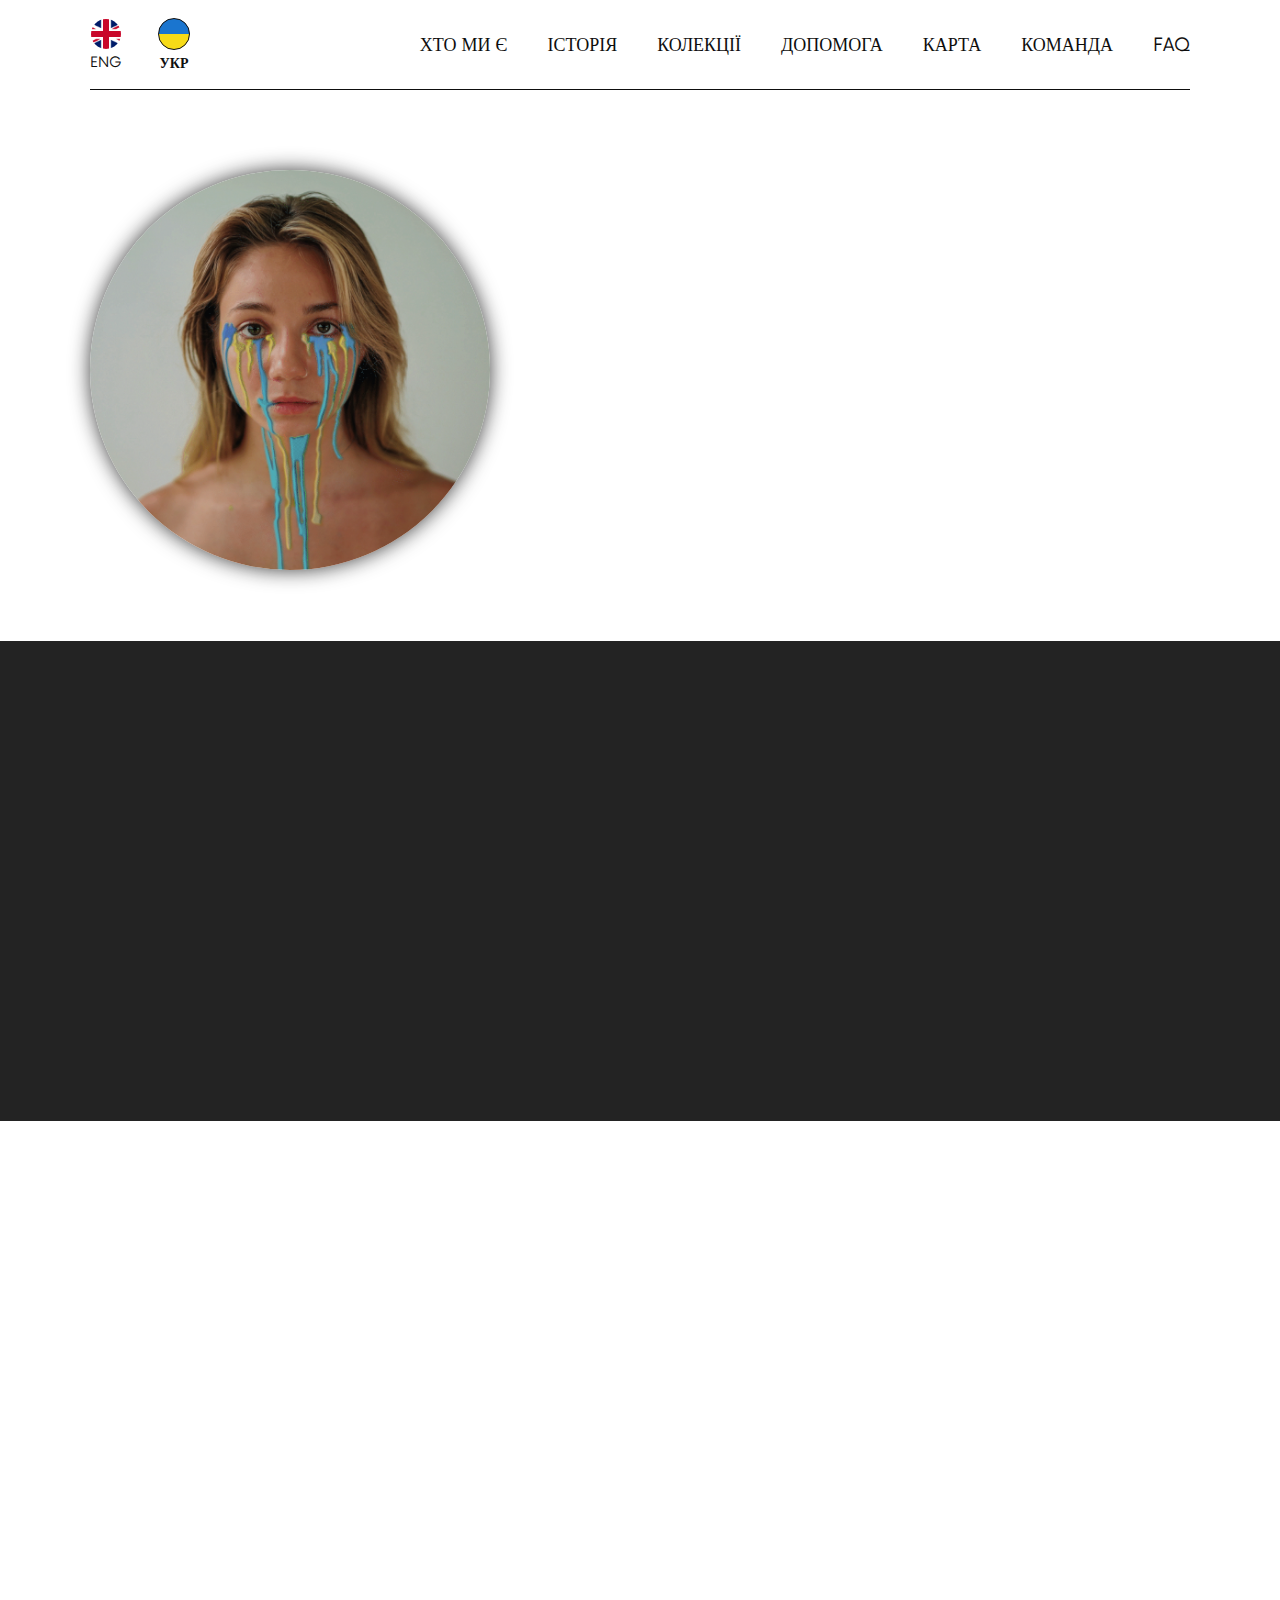
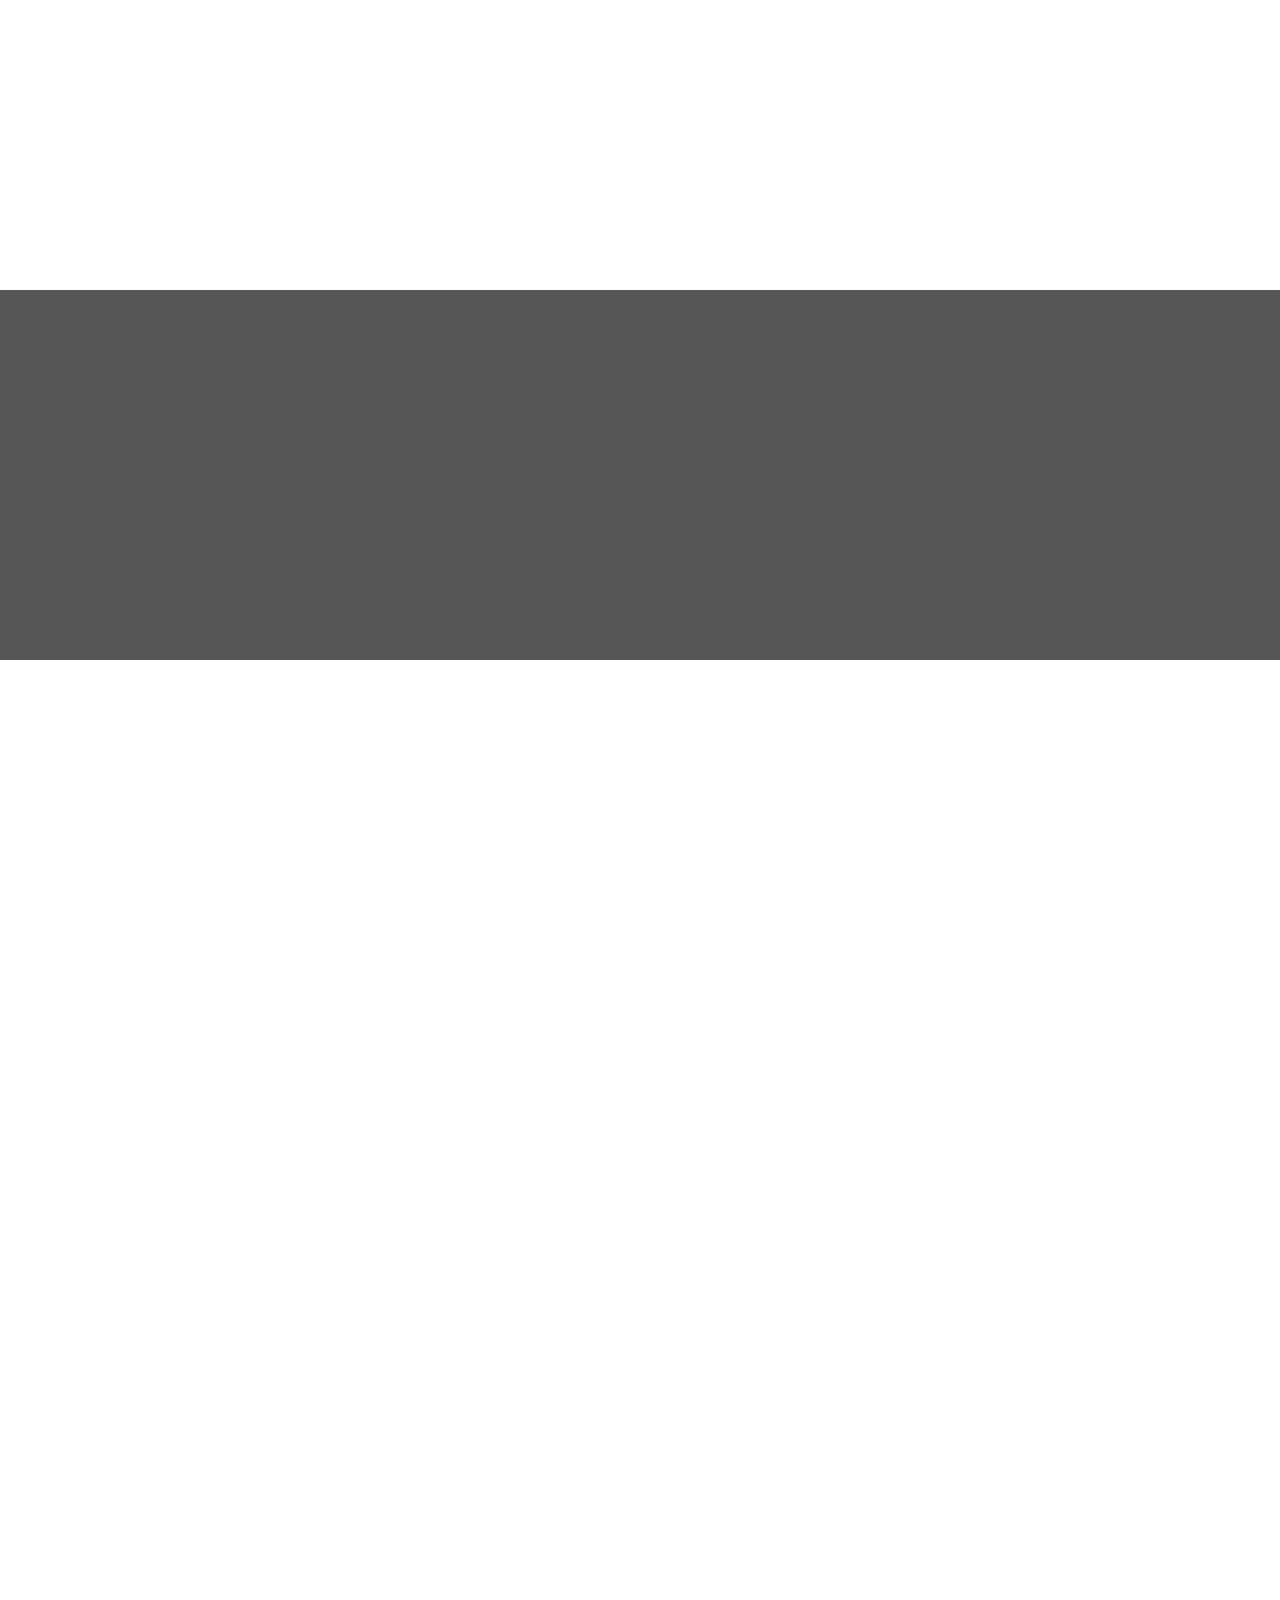
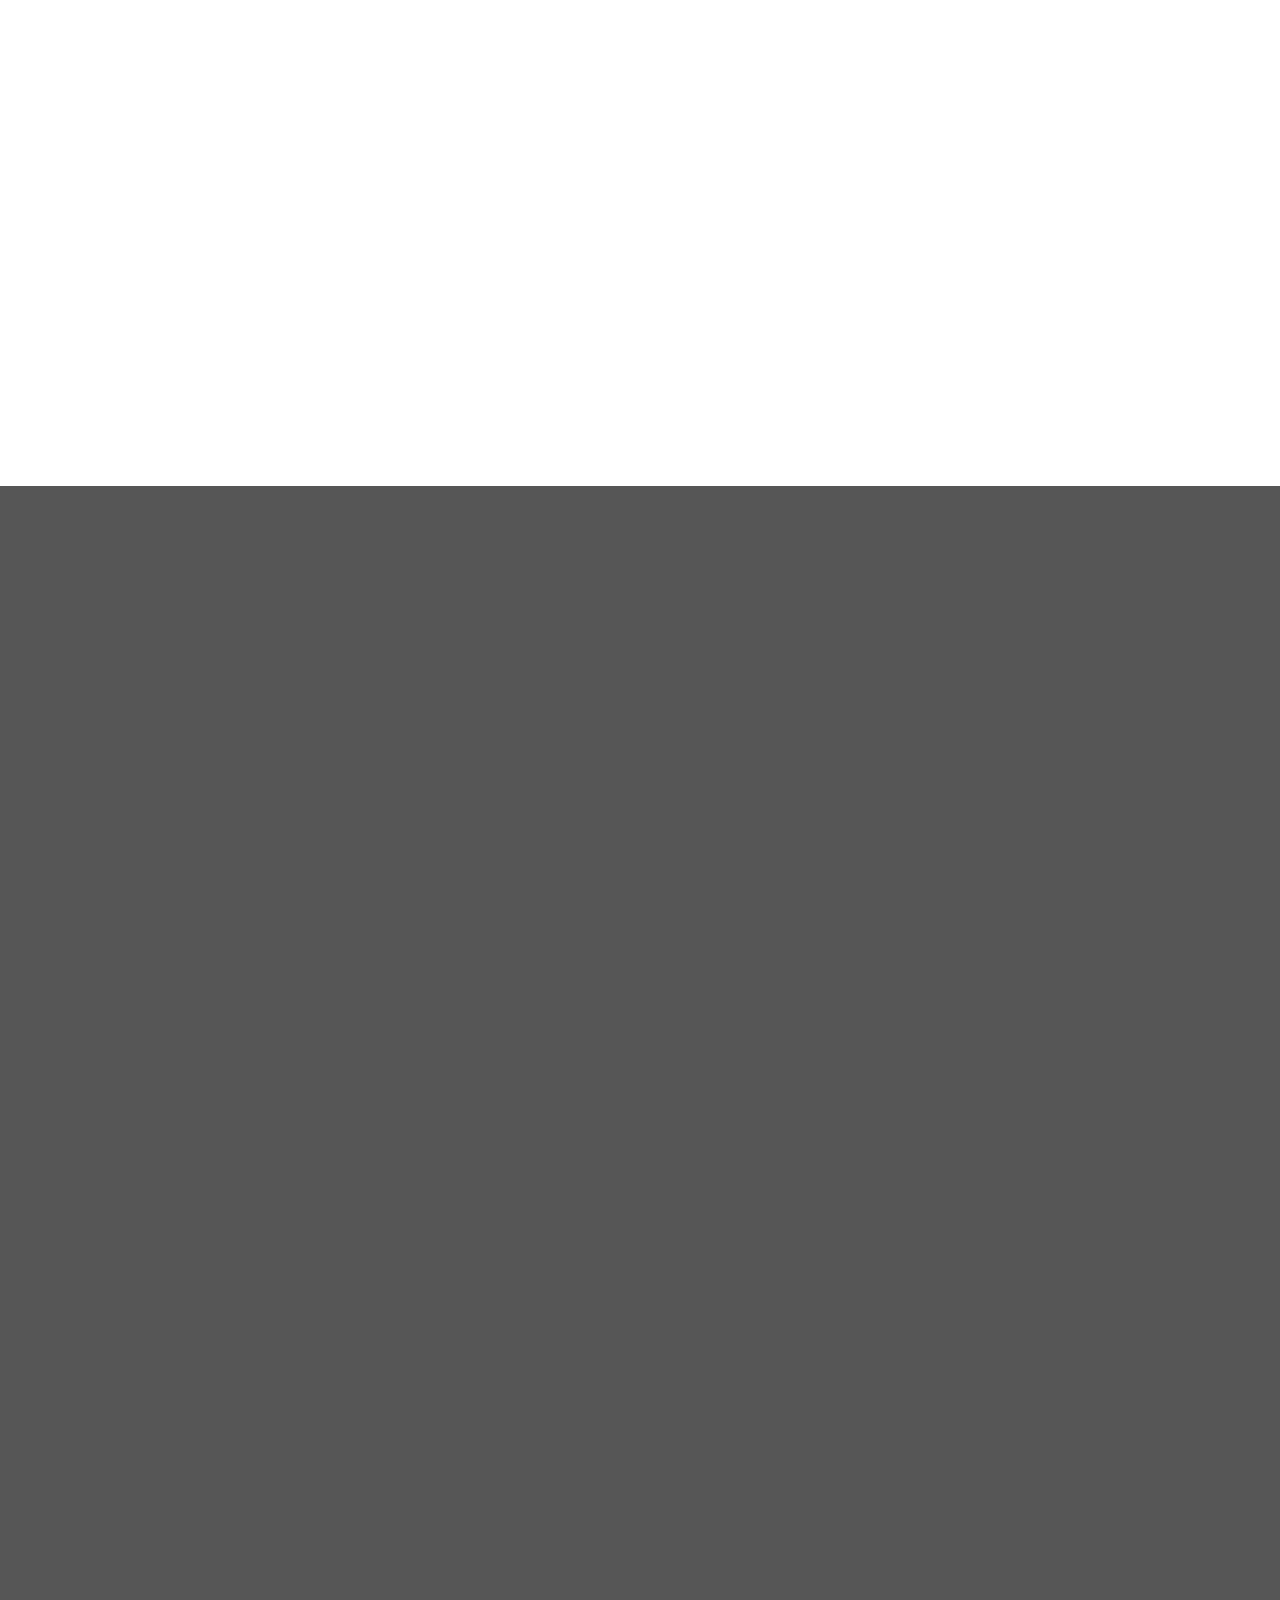
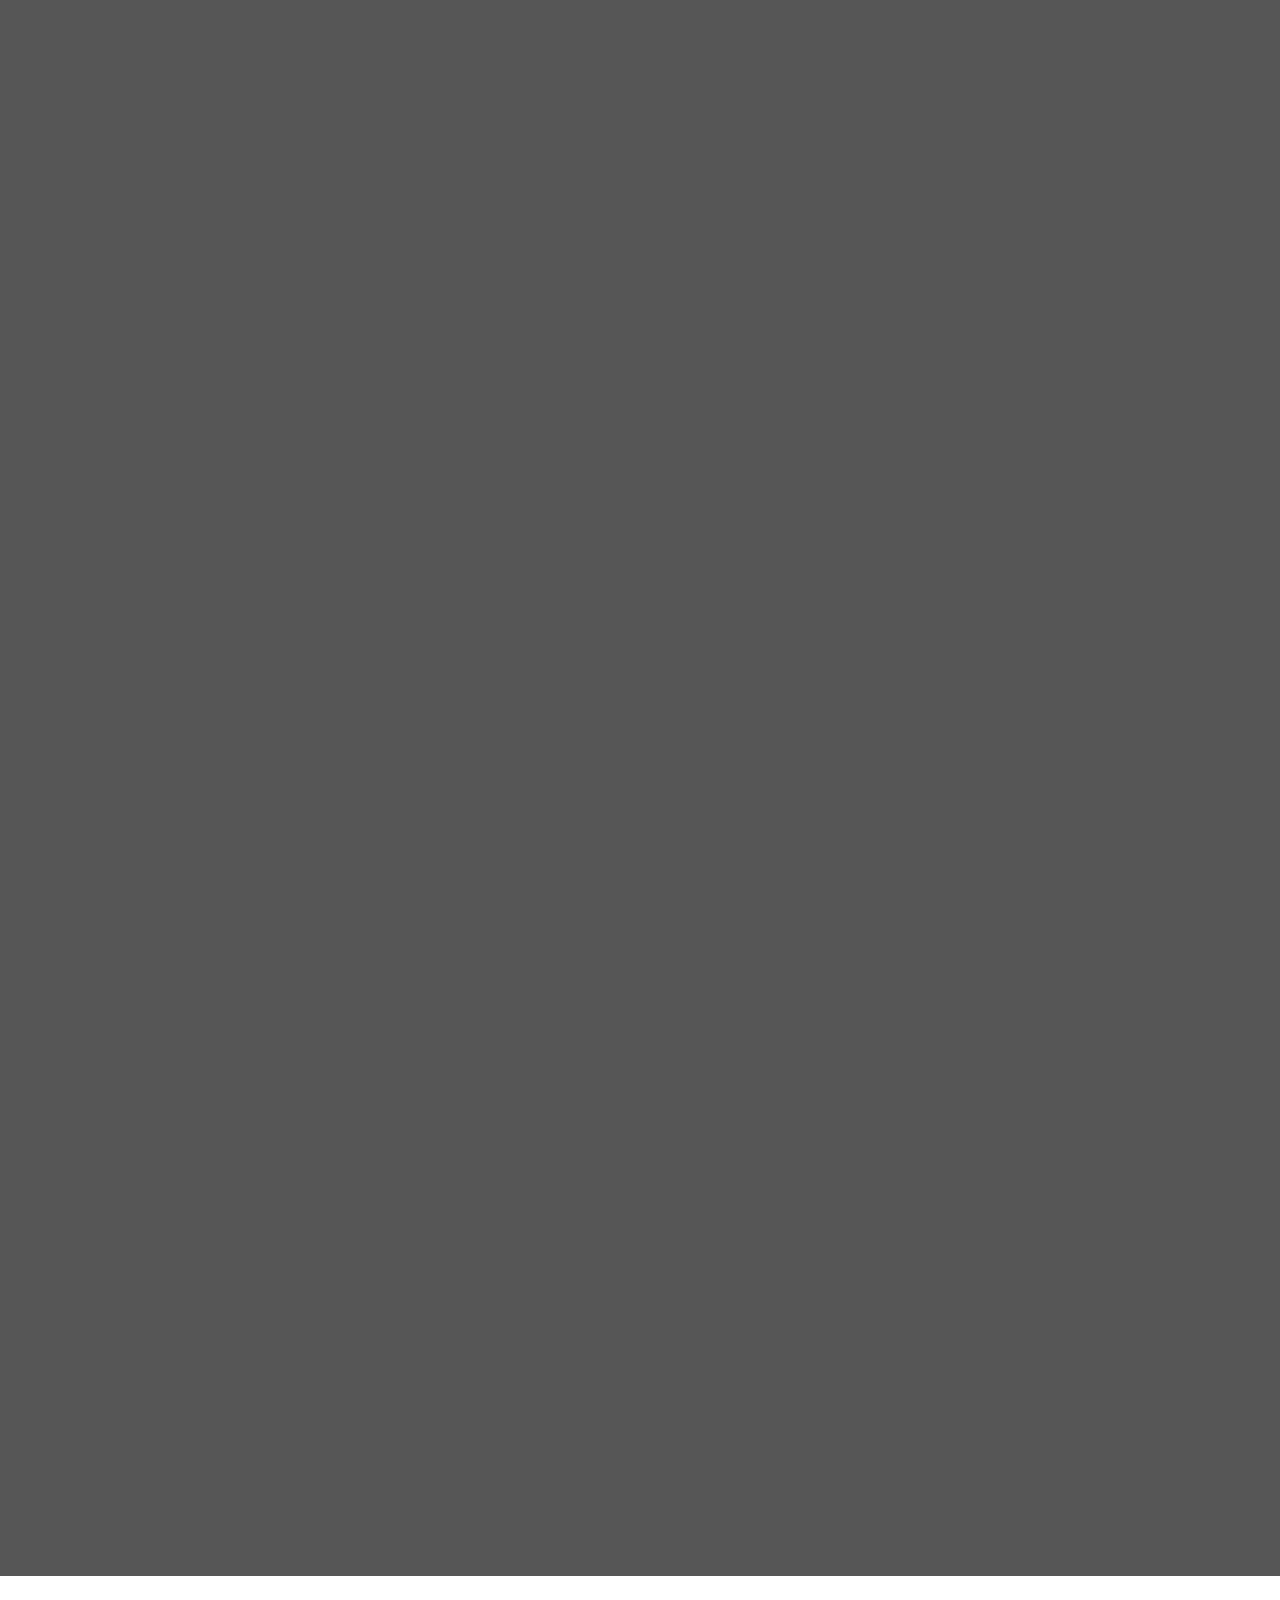
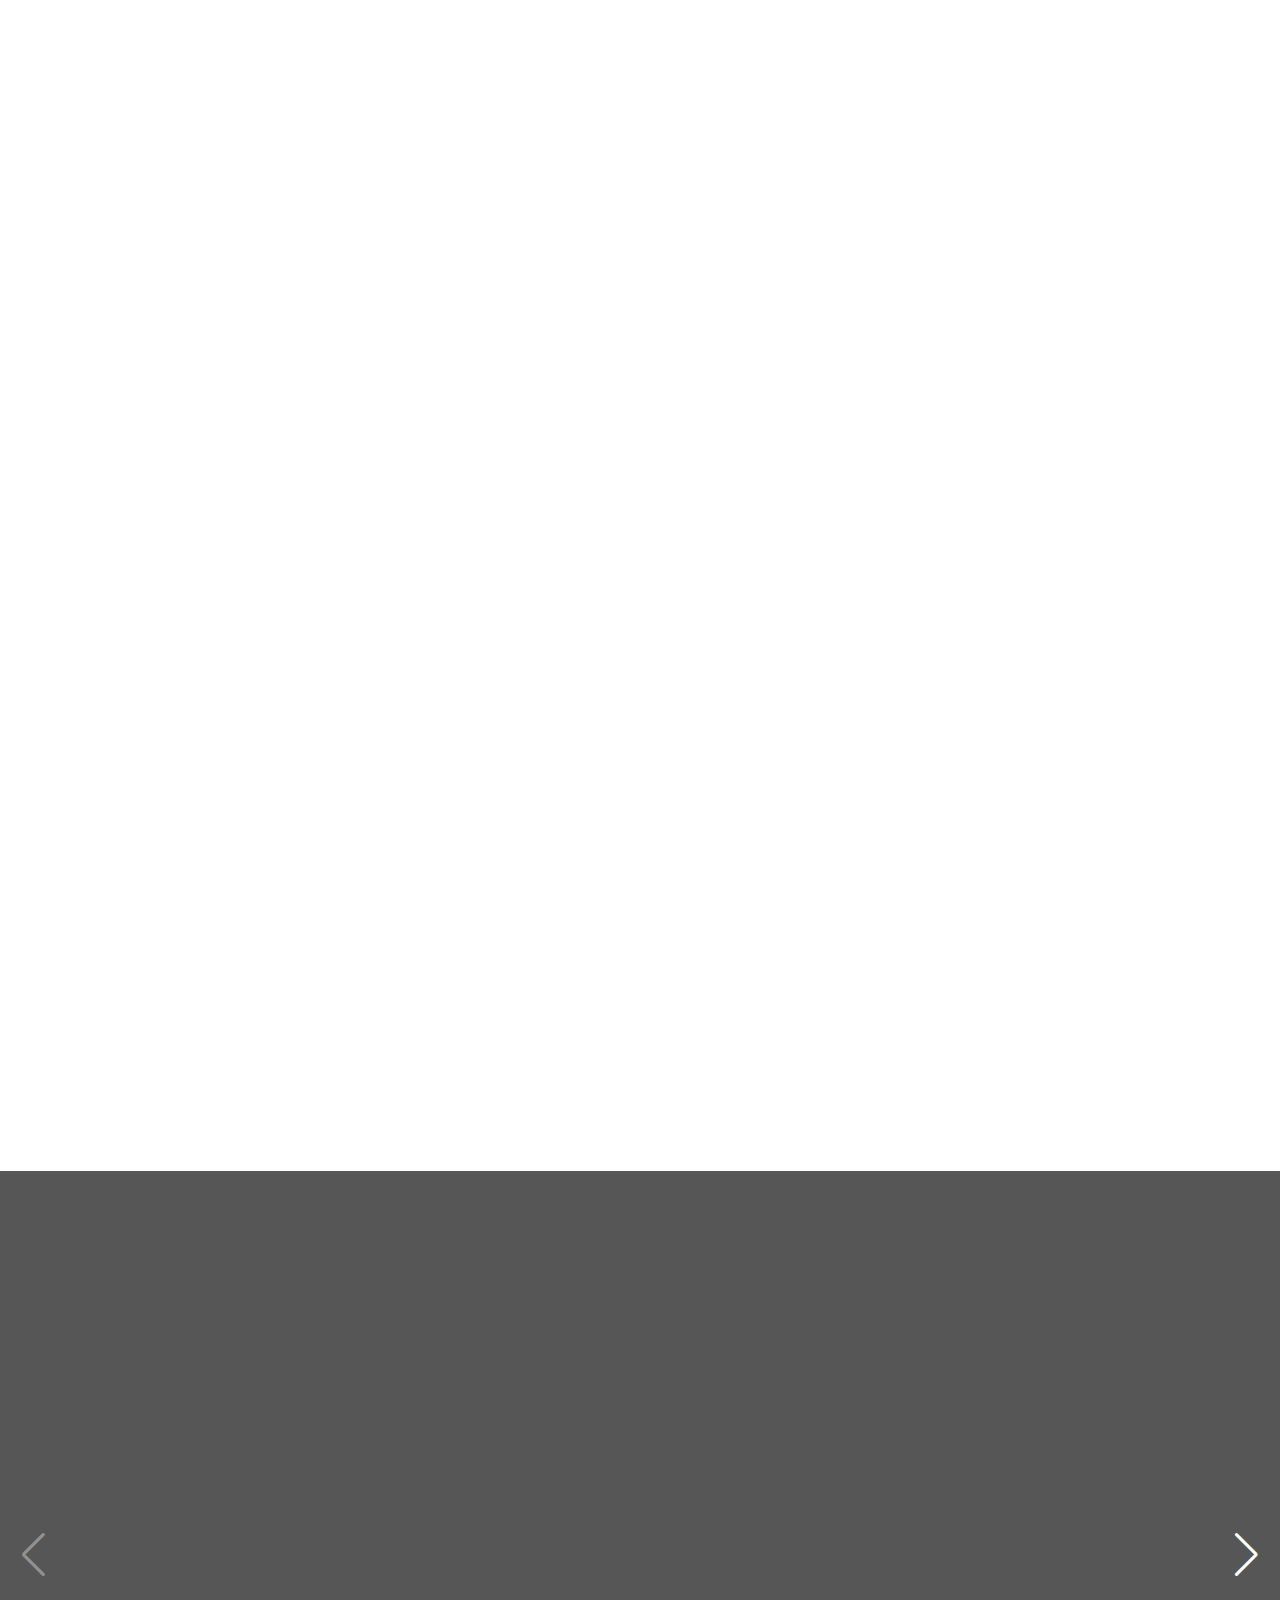
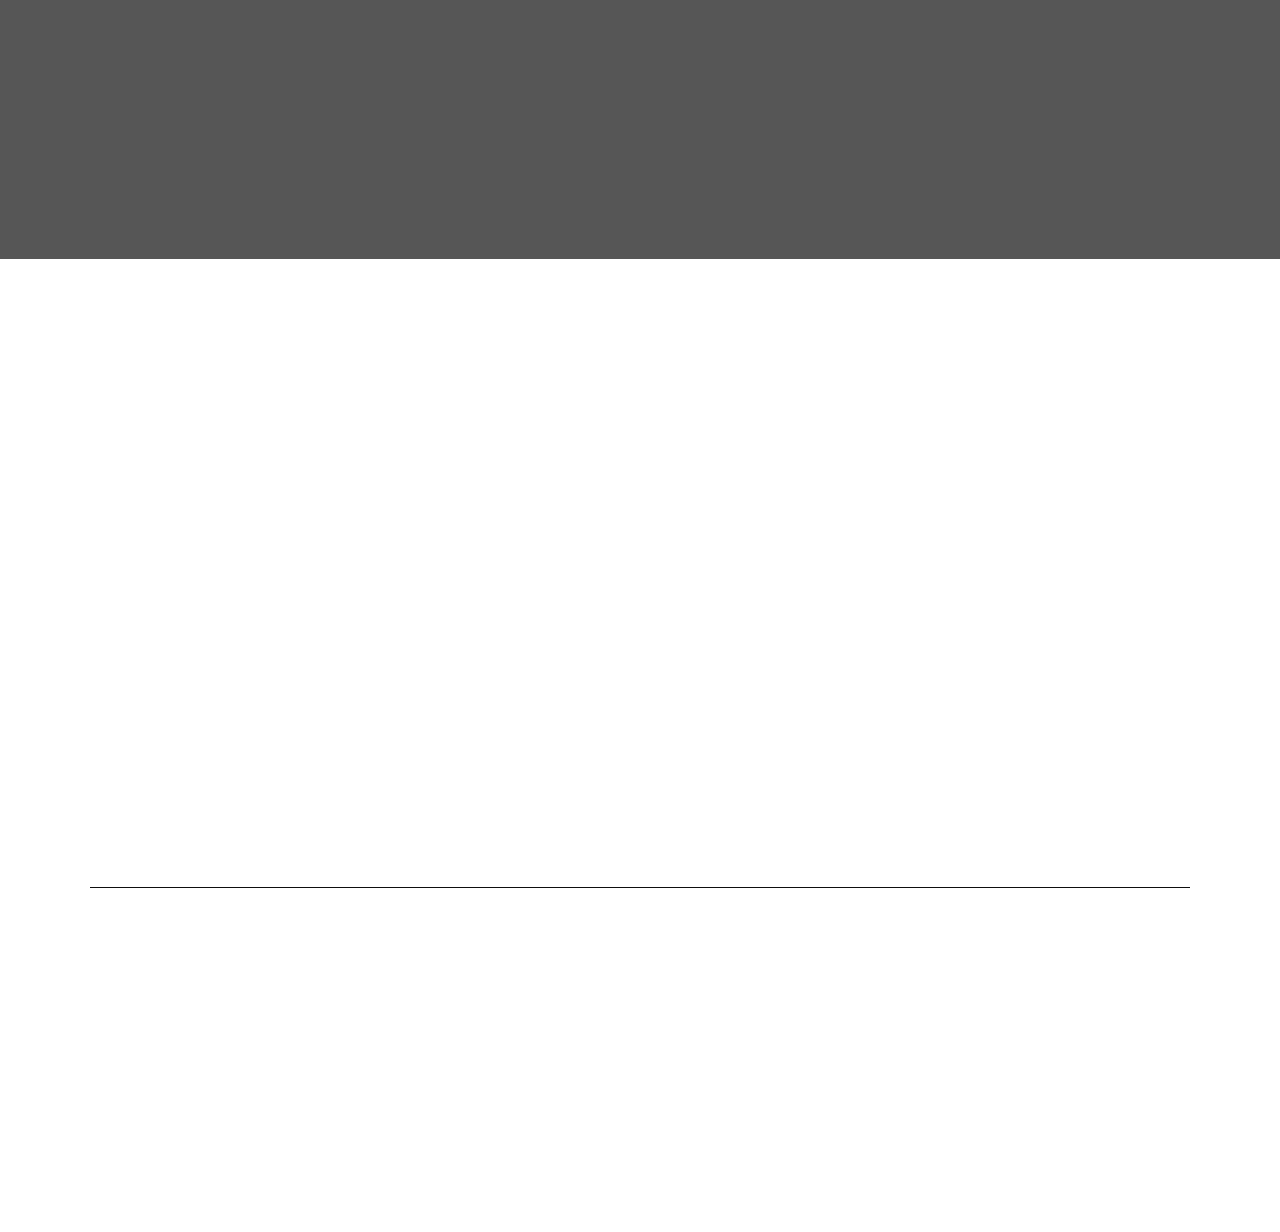
==== commit 1e9b3466: "changes in help block" ====
--- a/index-ua.html
+++ b/index-ua.html
@@ -46,16 +46,16 @@
                     </a>
                     <a href="#" class="language active-language">
                         <div class="language-flag ua-flag"></div>
-                        <p class="language-type">UKR</p>
+                        <p class="language-type">УКР</p>
                     </a>
                 </div>
                 <div class="menu-bar">
-                    <a href="#who-we-are" class="menu-item">WHO WE ARE?</a>
-                    <a href="#stories" class="menu-item">STORY</a>
-                    <a href="#collection" class="menu-item">COLLECTION</a>
-                    <a href="#help" class="menu-item">HELP</a>
-                    <a href="#road-map" class="menu-item">ROAD MAP</a>
-                    <a href="#team" class="menu-item">TEAM</a>
+                    <a href="#who-we-are" class="menu-item">ХТО МИ Є</a>
+                    <a href="#stories" class="menu-item">ІСТОРІЯ</a>
+                    <a href="#collection" class="menu-item">КОЛЕКЦІЇ</a>
+                    <a href="#help" class="menu-item">ДОПОМОГА</a>
+                    <a href="#road-map" class="menu-item">КАРТА</a>
+                    <a href="#team" class="menu-item">КОМАНДА</a>
                     <a href="#faq" class="menu-item">FAQ</a>
                 </div>
                 <div class="burger">
@@ -64,12 +64,12 @@
                     <span></span>
                 </div>
                 <div class="burger-menu">
-                    <a href="#who-we-are" class="burger-menu-item">WHO WE ARE?</a>
-                    <a href="#stories" class="burger-menu-item">STORY</a>
-                    <a href="#collection" class="burger-menu-item">COLLECTION</a>
-                    <a href="#help" class="burger-menu-item">HELP</a>
-                    <a href="#road-map" class="burger-menu-item">ROAD MAP</a>
-                    <a href="#team" class="burger-menu-item">TEAM</a>
+                    <a href="#who-we-are" class="burger-menu-item">ХТО МИ Є</a>
+                    <a href="#stories" class="burger-menu-item">ІСТОРІЯ</a>
+                    <a href="#collection" class="burger-menu-item">КОЛЕКЦІЇ</a>
+                    <a href="#help" class="burger-menu-item">ДОПОМОГА</a>
+                    <a href="#road-map" class="burger-menu-item">КАРТА</a>
+                    <a href="#team" class="burger-menu-item">КОМАНДА</a>
                     <a href="#faq" class="burger-menu-item">FAQ</a>
                 </div>
             </div>
@@ -79,10 +79,10 @@
                 <div class="photo-section"></div>
                 <div class="main-text-section">
                     <h1 class="main-text-title scroll-animate">
-                        Ukraine is dying, but you can save it.
+                        В Україні зараз смерті, біль та криза, але країну можна врятувати.
                     </h1>
                     <p class="main-text scroll-animate">
-                        We unite artists and painters all over the world. All the artwork collected will be converted into NFT to sell for charity.
+                        Цим проектом ми об’єднуємо митців та художників з усього світу. Усі зібрані твори мистецтва будуть конвертовані в NFT для продажу на благодійність.
                     </p>
                 </div>
             </div>
@@ -96,19 +96,19 @@
                 <p id="min"></p>
                 <p id="sec"></p>
                 <div class="hidden-block">
-                    <a href="https://opensea.io/OrigiArts" class="help-button"><p>HELP UKRAINIANS</p></a>
+                    <a href="https://opensea.io/OrigiArts" class="help-button"><p>ДОПОМОГТИ УКРАЇНЦЯМ</p></a>
                 </div>
             </div>
         </section>
         <section class="who-we-are" id="who-we-are">
             <div class="main-container who-we-are-container">
                 <div class="section-title scroll-animate">
-                    <h2>Who we are?</h2>
+                    <h2>Хто ми є?</h2>
                 </div>
                 <div class="section-text scroll-animate">
-                    <p>We are Ukrainians who have launched a charity NFT-project. Income from the selling will go directly to rebuilding houses in areas affected by the war. Our friends, friends of friends, colleagues, relatives, and close acquaintances are people whose homes were destroyed by missiles. </p>
-                    <p>War is a battlefield in which all professions are applicable, so someone picks up a machine gun, and someone picks up brushes, paints, and creates art for the benefit of people. NFT for us, is an opportunity for artists to express themselves and help people find the meaning of life again. </p>
-                    <a href="https://opensea.io/OrigiArts" class="opensea-button">BUY OUR NFTs</a>
+                    <p>Ми українці, які запустили благодійний NFT-проект. Дохід від продажу піде безпосередньо на відбудову будинків у районах, постраждалих від війни. Наші друзі, друзі друзів, колеги, родичі, близькі знайомі – це люди, чиї домівки були зруйновані бомбами. Ми хочемо їм допомогти. </p>
+                    <p>Війна – це поле бою, на якому знаходяться люди усіх професій, тому хтось бере в руки автомат, а хтось – пензлі та фарби і творить мистецтво на благо людей. Автори проекту – українці, сім’ї яких досі перебувають під обстрілами. NFT в цей час — це можливість для художників проявити себе та допомогти людям знову знайти сенс життя.</p>
+                    <a href="https://opensea.io/OrigiArts" class="opensea-button">КУПИТИ НАШІ NFT</a>
                 </div>
             </div>
             <div class="main-container">
@@ -117,35 +117,35 @@
         </section>
         <section class="stories" id="stories">
             <div class="main-container stories-container">
-                <h2 class="scroll-animate">Story of Ukrainian unification:</h2>
+                <h2 class="scroll-animate">Історія об’єднання України:</h2>
                 <div class="stories-blocks">
                     <div class="story-block">
                         <p>
-                            For 31 years, Ukraine has been celebrating Independence Day. On February 24, 2022, things have changed. Villages, settlements, cities teeming with life, residential buildings, theaters, administrations, towers, kindergartens and even maternity hospitals are being decimated. Bombs are going off. 
+                            Вже 31 рік Україна відзначає День Незалежності. 24 лютого 2022 року життя українців змінилося. В країні винищуються села, селища, міста, що кишіли життям, житлові будинки, театри, адміністрації, навчальні заклади, дитсадки і навіть пологові будинки. Падають бомби та знищують все живе і нашу інфраструктуру, культуру, те, що ми так любили.
                         </p>
                     </div>
                     <div class="story-block scroll">
                         <p>
-                            Ukrainians have bravely taken a stand to protect their homes, families, and country’s future. Soldiers, military, parents, grandparents, gypsies, remote workers, hackers, artists, volunteers, charity organizations. The entire world fights and prays for Ukraine.We have lost our sense of normalcy. Innocent people are hiding in basements. Children are dying. And all of these have happened in one fucking moment with us. No time to predict. No time to be protected. 
+                            Українці мужньо зайняли тверду позицію, щоб захистити свої домівки, сім’ї та майбутнє країни. Військові, волонтери, благодійні організації, віддалені працівники, хакери, художники, батьки, дідусі й бабусі. Увесь світ молиться за Україну і бореться разом з нею. Ми втратили відчуття нормальності. У підвалах ховаються невинні люди. Діти гинуть. І все це сталося з нами в одну мить. На цей момент у нас уже немає часу на прогнози. Немає часу на захист.
                         </p>
                     </div>
                     <div class="story-block scroll">
                         <p>
-                            But there's no turning back now. We must keep moving. We may not be able to stop the bombs from falling on our entire culture, but at least we'll try to restore it.However, this story isn’t just about death and destruction though. It's also about unity. 
+                            Тепер дороги назад немає. Ми повинні продовжувати рухатися. Можливо, ми не зможемо зупинити падіння бомб на всю нашу культуру, але принаймні ми спробуємо її відновити. Однак ця історія не тільки про смерть і руйнування. Це також про єдність.
                         </p>
                     </div>
                 </div>
-                <h3>Together, we can make a difference <span class="yellow-text"><br> for a brighter future and a united nation</span></h3>
+                <h3>Усі разом ми зможемо змінити ситуацію на краще,<span class="yellow-text"><br> відбудувати майбутнє та об’єднати націю</span></h3>
                 <div class="read-more-stories-button scroll-animate">
-                    <p>YOU SHOULD KNOW ABOUT IT</p>
+                    <p>ВИ ПОВИННІ ПРО ЦЕ ЗНАТИ</p>
                 </div>
             </div>
         </section>
         <section class="collection" id="collection">
             <div class="main-container collection-container">
-                <h2 class="scroll-animate">Collection</h2>
-                <p class="collection-text scroll-animate">Artists from all over the world share their works for our project. Paintings, photos and video performances of this collection are</p>
-                <h3 class="scroll-animate">The collection consists of three types of works:</h3>
+                <h2 class="scroll-animate">Колекції</h2>
+                <p class="collection-text scroll-animate">Своїми роботами для нашого проекту діляться художники з усього світу. Наш проект збере картини, фото та відео-перформанси в одній колекції</p>
+                <h3 class="scroll-animate">У мета-всесвіті ви можете мати аватар, придбати ділянку землі та інвестувати в нерухомість. Але ми пропонуємо інше. Як щодо володіння історією?</h3>
                 <div class="collection-items">
                     <div class="collection-item">
                         <a href="#" class="collection-link scroll-animate" id="link1">
@@ -155,7 +155,7 @@
                             <p id="min-1"></p>
                             <p id="sec-1"></p>
                         </a>
-                        <p class="collection-item-text scroll-animate">Video explaining the photo, with its storyline and meaning. </p>
+                        <p class="collection-item-text scroll-animate">Відео, що пояснює ідею фото, його сюжет та значення. </p>
                     </div>
                     <div class="collection-item">
                         <a href="#" class="collection-link scroll-animate" id="link2">
@@ -165,7 +165,7 @@
                             <p id="min-2"></p>
                             <p id="sec-2"></p>
                         </a>
-                        <p class="collection-item-text scroll-animate">Paintings, canvases, and bodies.</p>
+                        <p class="collection-item-text scroll-animate">Картини, полотна та тіла. Історія цієї картини, її душа, її створення – усе має бути зафіксовано на камеру. </p>
                     </div>
                     <div class="collection-item">
                         <a href="#" class="collection-link scroll-animate" id="link3">
@@ -175,73 +175,75 @@
                             <p id="min-3"></p>
                             <p id="sec-3"></p>
                         </a>
-                        <p class="collection-item-text scroll-animate">Artists, each in their own style, express emotions about the situation in Ukraine, on canvas</p>
+                        <p class="collection-item-text scroll-animate">Справжнє мистецтво</p>
                     </div>
                 </div>
             </div>
         </section>
         <section class="help" id="help">
             <div class="main-container help-container">
-                <h2 class="scroll-animate">Help</h2>
-                <h4 class="scroll-animate">Each published work is in charge <span class="yellow-text"><br> of a particular family or facility. </span></h4>
-                <p class="help-main-text scroll-animate">Those who are waiting for our support:</p>
+                <h2 class="scroll-animate">Допомога</h2>
+                <h4 class="scroll-animate">Кожна опублікована робота <span class="yellow-text"><br> допомагатиме певній родині чи об’єкту. </span></h4>
+                <p class="help-main-text scroll-animate">Ті, хто чекає нашої підтримки:</p>
                 <div class="sufered">
                     <div class="sufered-container scroll-animate">
                         <a target="_blank" href="https://opensea.io/OrigiArts" class="sufered-photo">
                             <img class="sufered-photo-second" src="img/help/photo-help-2.jpg" alt="sufered-photo">
                         </a>
-                        <h5>Multi-children family</h5>
-                        <p class="text2">I live with my family in Bila Tserkva, Kyiv region. Since the war started, all family members except me have lost their jobs. Fortunately, there are no active combat operations in the city, but we hear sirens and explosions daily. As my family is workless, we have no financial security. Funds are needed for living expenses and basic necessities. We would appreciate any help!</p>
-                        <a class="more-button2">
-                            <p class="toggle2">Read More</p>
+                        <h5>Багатодітна родина</h5>
+                        <p class="text2-ukr">Я живу з родиною в Білій Церкві Київської області. Маю 4 дітей.
+                            З початку війни всі члени сім’ї, крім мене, втратили роботу. Я швачка і зараз безкоштовно шию бронежилети для українських бійців.
+                            На щастя, у місті немає активних бойових дій, але ми щодня чуємо сирени та вибухи. Оскільки моя сім’я безробітна, у нас немає матеріального забезпечення. Кошти потрібні на проживання та основні потреби. Будемо вдячні за будь-яку допомогу!</p>
+                        <a class="more-button2-ukr">
+                            <p class="toggle2-ukr">Читати Більше</p>
                         </a>
                     </div>
                     <div class="sufered-container scroll-animate">
                         <a target="_blank" href="https://opensea.io/OrigiArts" class="sufered-photo">
                             <img class="sufered-photo-second" src="img/help/photo-help-1.jpg" alt="sufered-photo">
                         </a>
-                        <h5>Long way to have safe place</h5>
-                        <p class="text">On 24.02.2022, we left Sofievskaya Borschagivka village for Vyshgorod to visit my wife's parents. But when the shelling began, we started running to our acquaintances' dacha in the village of Pylyava, Vyshgodsky district, and the next day we found ourselves on Russian-controlled territory. We had food for a few days and lost communication and electricity; we tried to get in touch by climbing an electric tower to call someone. For 2 weeks, we asked for help to get out and contacted the Territorial Defense and Armed Forces of Ukraine through our acquaintances. And 8.03.2022, we were swimming 35-40 km on the river with a small child (1.5 years) to the territory of Ukraine, holding a white flag. Then we were met by AFU and handed over to volunteers who drove us to Tarascha town to a relative of a pensioner. This is how we lost everything. As it became known a little later, our houses in the village of Sofievskaya Borschagivka had been shelled. At this point, we are homeless, jobless, and moneyless. Funds are needed for living (food, diapers, utilities, etc.). Thank you in advance!</p>
-                        <a class="more-button">
-                            <p class="toggle">Read More</p>
+                        <h5>Довгий шлях до безпечного місця</h5>
+                        <p class="text-ukr">24.02.2022 ми виїхали з села Софіївська Борщагівка у Вишгород до батьків моєї дружини. Але коли почалися обстріли, ми почали тікати на дачу до знайомих у селі Пилява Вишгодського району, а наступного дня опинилися на підконтрольній Росії території. У нас було їжі усього на декілька днів, а в домі перекрили водопостачання та електроенергію, ми намагалися знайти зв’язок, піднявшись на електричну опору, щоб комусь зателефонувати. Протягом 2 тижнів ми зверталися за допомогою, щоб вибратися і через своїх знайомих зв’язувалися з Територіальною обороною та Збройними Силами України. А 8.03.2022 нам з маленькою дитиною (1,5 року) вдалося знайти човен. Ми пливли 35-40 км по річці на територію України з білим прапором. Потім нас зустріли ЗСУ і передали волонтерам, які відвезли нас до міста Тараща до родича-пенсіонера. Ось так ми втратили все. Як стало відомо трохи пізніше, наші будинки в селі Софіївська Борщагівка піддалися обстрілу. На даний момент ми бездомні, безробітні та безгрошові. Кошти потрібні на проживання (їжа, памперси, комунальні послуги тощо). Заздалегідь спасибі!</p>
+                        <a class="more-button-ukr">
+                            <p class="toggle-ukr">Читати Більше</p>
                         </a>
                     </div>
                     <div class="sufered-container scroll-animate">
                         <a target="_blank" href="https://opensea.io/OrigiArts" class="sufered-photo">
                             <img class="sufered-photo-second" src="img/help/photo-help-3.jpg" alt="sufered-photo">
                         </a>
-                        <h5>The largest animal shelter in Ukraine</h5>
-                        <p class="text1">Sirius. Fedorovka village, Vyshgorod district of Kyiv region. Our beloved shelter was under Russian occupation for 35 days. There wasn't even a possibility to deliver food and medicine to the animals. We remained with no light, water, internet, or communication in Dymerskaya United Territorial Community, where the shelter is located. As a result, not guilty animals became prisoners of war. Also, there were 20 employees and the shelter keeper - Alexandra Mezinova. Despite shelling during 35 days of the occupation, the heroes of Sirius went to the nearest villages to buy some food. The animals ate cereals, potatoes, and subproducts. They lost weight but stayed alive, each of 3165 dogs and 218 cats. Now we still need money to buy food and medicine for them.</p>
-                        <a class="more-button1">
-                            <p class="toggle1">Read More</p>
-                        </a>
-                    </div>
-                </div>
-                <p class="final-help-text scroll-animate">Collectors who buy these NFTs, sow the seed of hope to other people, people who found themselves in the epicenter of the events of February 24, to find a new home and a new life. A purchased painting in just a week can be the foundation of a new home, a ticket to another country, or food for subsistence in Ukraine for someone else. </p>
+                        <h5>Найбільший притулок для тварин в Україні</h5>
+                        <p class="text1-ukr">Сіріус. Село Федорівка Вишгородського району Київської області. Наш улюблений притулок був під російською окупацією 35 днів. У нас не було можливості доставити тваринам корм та ліки. Ми залишилися без світла, води, інтернету та зв’язку в Димерській територіальній громаді, де знаходиться притулок. В результаті невинні тварини ставали військовополоненими. Також працювало 20 співробітників та наглядач притулку Олександра Мезінова. Не зважаючи на обстріли, протягом 35 днів окупації, герої Сіріуса вирушили в найближчі села за продуктами. Тварини харчувалися злаками, картоплею та субпродуктами. Вони схудли, але залишилися живі, кожен із 3165 собак і 218 кішок. Зараз нам ще потрібні гроші, щоб купити їм продукти та ліки.</p>
+                        <a class="more-button1-ukr">
+                            <p class="toggle1-ukr">Читати Більше</p>
+                        </a>
+                    </div>
+                </div>
+                <p class="final-help-text scroll-animate">Колекціонери, які купують ці NFT, дають зерно надії іншим людям, тим, хто опинився в епіцентрі подій 24 лютого, знайти новий дім і нове життя. Придбана картина усього за тиждень може стати фундаментом нового дому, квитком в іншу країну чи продуктами для життя в Україні.</p>
             </div>
         </section>
         <section class="road-map" id="road-map">
             <div class="main-container road-map-section">
-                <h2 class="scroll-animate">Road map</h2>
-                <h3 class="scroll-animate">Future</h3>
-                <p class="scroll-animate">We aim to become a platform for artists from all over the world to show their talents. Part of the funds will always go to charity because rebuilding the infrastructure of Ukraine is not a matter of one year. </p>
+                <h2 class="scroll-animate">Карта</h2>
+                <h3 class="scroll-animate">Майбутнє</h3>
+                <p class="scroll-animate">Ми прагнемо стати платформою для художників з усього світу, для трансляції їх талантів. Частина коштів завжди буде надходити на благодійність, тому що відновлення інфраструктури України – справа не одного року.</p>
                 <div class="phases-container">
                     <div class="first-phase scroll-animate">
-                        <h4>1st Phase. Plans:</h4>
+                        <h4>1-й етап. Плани:</h4>
                         <ul>
-                            <li>discord and Twitter development;</li>
-                            <li>assistance to 20 facilities/families;</li>
-                            <li>exhibition at NFT conferences;</li>
-                            <li>involving 100 artists from all over the world.</li>
+                            <li>розробка Discord та Twitter;</li>
+                            <li>допомога 20 закладам/сім'ям;</li>
+                            <li>виставка на конференціях NFT;</li>
+                            <li>залучення 100 художників з усього світу.</li>
                         </ul>
                     </div>
                     <div class="second-phase scroll-animate">
-                        <h4>2nd Phase. Benefits:</h4>
+                        <h4>2-й етап. Переваги:</h4>
                         <ul>
-                            <li>a collector has the opportunity to receive physical versions of redeemed works;</li>
-                            <li>by purchasing one of the art performances, a collector acquires the opportunity to request one painting from an artist they like, absolutely free of charge (limited to 100x100 canvas size);</li>
-                            <li>if a collector buys a unique work (art performance), they get one painting from an unpublished collection;</li>
-                            <li>a collector has the opportunity to be in direct contact with the affected family and be considered its philanthropist.</li>
+                            <li>колекціонер має можливість отримати фізичні версії викуплених робіт;</li>
+                            <li>купуючи один із художніх перформансів, колекціонер отримує можливість замовити одну картину у художника, який йому подобається, абсолютно безкоштовно (розмір полотна обмежений 100х100);</li>
+                            <li>якщо колекціонер купує унікальну роботу (арт перформанс), він отримує одну картину з неопублікованої колекції;</li>
+                            <li>колекціонер має можливість безпосередньо контактувати з постраждалою родиною і вважатися її благодійником.</li>
                         </ul>
                     </div>
                 </div>
@@ -249,62 +251,71 @@
         </section>
         <section class="team" id="team">
             <div class="main-container team-container">
-                <h2 class="scroll-animate">Team</h2>
+                <h2 class="scroll-animate">Команда</h2>
                 <div class="team-modals">
                     <div class="team-modal-first" id="team-modal-first">
                         <div class="overflow"></div>
                         <div class="team-modal">
                             <svg xmlns="http://www.w3.org/2000/svg" width="24" height="24" viewBox="0 0 24 24" fill="none" stroke="currentColor" stroke-width="2" stroke-linecap="round" stroke-linejoin="round" class="feather feather-x-circle table-cancel"><circle cx="12" cy="12" r="10"></circle><line x1="15" y1="9" x2="9" y2="15"></line><line x1="9" y1="9" x2="15" y2="15"></line></svg>
-                            <h5>Kate. Copywriter</h5>
-                            <p>Since I cannot pick up a machine gun and rush into battle (as much as I would like to), I have to help my country in any way I can. Some volunteer, some hack into Russian government websites, some host refugees in their homes. I am a refugee as well, and when I left home, I took the most important things — my professional skills (copywriting), desire to be valid, and faith in a speedy victory. And this is all you need to participate in such a beautiful project. Glory to Ukraine 💙💛</p>
+                            <h5>Кейт. Копірайтерка</h5>
+                            <p>Оскільки я не можу взяти кулемет і кинутися в бій (як би мені цього не хотілося), я повинна допомагати своїй країні всіма можливими способами. Хтось працює волонтером, хтось зламує російські урядові сайти, хтось приймає біженців у своїх домівках. Я теж біженка, і, коли вийшла з дому, я взяла із собою найголовніше — свої професійні навички (копірайтинг), бажання бути корисною і віру в швидку перемогу. І це все, що потрібно для участі в такому прекрасному проекті.
+                                Я моушн-дизайнер із Києва, Україна.
+                                Вранці 24 лютого я втратив свій звичний комфортний світ, як і багато українців. Ми довго будували його крок за кроком. Ми, як творці, виткали всю цю тканину, створивши свою унікальну молоду країну, але з глибокою і давньою історією. Але тепер один старий маніяк, що ховається в бункері, вирішив знищити її разом із мільйонами судеб.
+                                Тому я вважаю обов’язком використати свій талант і вміння, щоб світло свободи нашого українського прапора зажило у творах мистецтва. Також я хочу надихати, підтримувати та нейтралізувати зло, яке зараз немає гальм.</p>
                         </div>
                     </div>
                     <div class="team-modal-second" id="team-modal-second">
                         <div class="overflow"></div>
                         <div class="team-modal">
                             <svg xmlns="http://www.w3.org/2000/svg" width="24" height="24" viewBox="0 0 24 24" fill="none" stroke="currentColor" stroke-width="2" stroke-linecap="round" stroke-linejoin="round" class="feather feather-x-circle table-cancel"><circle cx="12" cy="12" r="10"></circle><line x1="15" y1="9" x2="9" y2="15"></line><line x1="9" y1="9" x2="15" y2="15"></line></svg>
-                            <h5>Sam. Operator</h5>
-                            <p>I love to shoot and want to help. That's my story)</p>
+                            <h5>Сем. Оператор</h5>
+                            <p>Я люблю стріляти і хочу допомогти. Це моя історія)</p>
                         </div>
                     </div>
                     <div class="team-modal-third" id="team-modal-third">
                         <div class="overflow"></div>
                         <div class="team-modal">
                             <svg xmlns="http://www.w3.org/2000/svg" width="24" height="24" viewBox="0 0 24 24" fill="none" stroke="currentColor" stroke-width="2" stroke-linecap="round" stroke-linejoin="round" class="feather feather-x-circle table-cancel"><circle cx="12" cy="12" r="10"></circle><line x1="15" y1="9" x2="9" y2="15"></line><line x1="9" y1="9" x2="15" y2="15"></line></svg>
-                            <h5>Oriiana. CEO, Creative director</h5>
-                            <p>My name is Oriana. This name means the first name of ancient Ukraine in the 5th millennium B.C. II can't stay away from this project. I realize my true self, my essence. After seeing my brothers and sisters, my country, my land perish, the first art performance was born in me, and then the whole team, as if God gave. I don't believe in coincidences. It's as if everything's meant to be, and we show the talents of other artists in the NFT. After all, today, we live in a crypto universe by its rules. And this is an opportunity to help people, thanks to the two different beautiful arts, the digital and the real.</p>
+                            <h5>Oріана. СЕО. Креативний директор</h5>
+                            <p>Мене звати Оріана. Моє ім’я таке ж, як і перша назва давньої України в V тис. до н.е. Я не змогла залишитися осторонь цього проекту. Я усвідомлюю своє справжнє Я, свою сутність. Побачивши, як страждає моя країна, моя земля, в мені народився перший художній перформанс, а потім і весь колектив – наче Бог дав. Я не вірю в випадковості. Ніби все було задумано, щоб ми показували таланти інших художників NFT. Адже сьогодні ми живемо у крипто-всесвіті за його правилами. І це можливість допомагати людям завдяки двом різним видам мистецтва, цифровому та справжньому.</p>
                         </div>
                     </div>
                     <div class="team-modal-fourth" id="team-modal-fourth">
                         <div class="overflow"></div>
                         <div class="team-modal">
                             <svg xmlns="http://www.w3.org/2000/svg" width="24" height="24" viewBox="0 0 24 24" fill="none" stroke="currentColor" stroke-width="2" stroke-linecap="round" stroke-linejoin="round" class="feather feather-x-circle table-cancel"><circle cx="12" cy="12" r="10"></circle><line x1="15" y1="9" x2="9" y2="15"></line><line x1="9" y1="9" x2="15" y2="15"></line></svg>
-                            <h5>Yuliya Strilets. COO, Performance artist</h5>
-                            <p>I started to work on the project as a performance artist. I had a lot of pain and hope inside, but I found a way how I could let all these feelings go. So I started with this point, and now I can’t leave the project until I raise it. Something inside told me that it’s the best way I can help my country now. So I continue to do what I need and deserve.</p>
+                            <h5>Юлія Стрілець. COO. Артистка перформансу</h5>
+                            <p>Я почала працювати над проектом як рerformance artist. Я відчувала великий біль, але мала надію всередині. Я знайшла спосіб, як позбутися болю - я почала діяти.
+                                Ми розпочали цей проект і я не покину його, поки він буде потрібним. 
+                                Щось всередині підказувало мені, що зараз це найкращий спосіб допомогти своїй країні.
+                                </p>
                         </div>
                     </div>
                     <div class="team-modal-fifth" id="team-modal-fifth">
                         <div class="overflow"></div>
                         <div class="team-modal">
                             <svg xmlns="http://www.w3.org/2000/svg" width="24" height="24" viewBox="0 0 24 24" fill="none" stroke="currentColor" stroke-width="2" stroke-linecap="round" stroke-linejoin="round" class="feather feather-x-circle table-cancel"><circle cx="12" cy="12" r="10"></circle><line x1="15" y1="9" x2="9" y2="15"></line><line x1="9" y1="9" x2="15" y2="15"></line></svg>
-                            <h5>Kristina. Web-developer</h5>
-                            <p>I participate in the project because I want to be helpful in these difficult times for our country and our people. At the moment, I don't have a large fortune to give money to our army and people who suffered from war. So I help with what I know how to do.</p>
+                            <h5>Христина. Веб-розробник</h5>
+                            <p>Я беру участь у проекті, тому що хочу бути корисною у ці важкі часи для нашої країни та нашого народу.
+                                На даний момент я не маю великих доходів, щоб дати гроші нашій армії та людям, які постраждали від війни.
+                                Тому я допомагаю тим, що знаю та вмію робити.
+                                </p>
                         </div>
                     </div>
                     <div class="team-modal-sixth" id="team-modal-sixth">
                         <div class="overflow"></div>
                         <div class="team-modal">
                             <svg xmlns="http://www.w3.org/2000/svg" width="24" height="24" viewBox="0 0 24 24" fill="none" stroke="currentColor" stroke-width="2" stroke-linecap="round" stroke-linejoin="round" class="feather feather-x-circle table-cancel"><circle cx="12" cy="12" r="10"></circle><line x1="15" y1="9" x2="9" y2="15"></line><line x1="9" y1="9" x2="15" y2="15"></line></svg>
-                            <h5>Daniel Cherman. Blockchain</h5>
-                            <p>My name is Daniel.  In this tough time, everyone helps in any way they can.  Unfortunately, I live far from Ukraine.  But as a citizen of this country, I consider it my duty to help in any way possible.</p>
+                            <h5>Даніель Черман. Блокчейн</h5>
+                            <p>Мене звати Даніель. У цей важкий час кожен допомагає чим може. На жаль, я живу далеко від України. Але як громадянин цієї країни я вважаю своїм обов’язком допомагати усім можливим.</p>
                         </div>
                     </div>
                     <div class="team-modal-seventh" id="team-modal-seventh">
                         <div class="overflow"></div>
                         <div class="team-modal">
                             <svg xmlns="http://www.w3.org/2000/svg" width="24" height="24" viewBox="0 0 24 24" fill="none" stroke="currentColor" stroke-width="2" stroke-linecap="round" stroke-linejoin="round" class="feather feather-x-circle table-cancel"><circle cx="12" cy="12" r="10"></circle><line x1="15" y1="9" x2="9" y2="15"></line><line x1="9" y1="9" x2="15" y2="15"></line></svg>
-                            <h5>Andrew. Motion-designer</h5>
-                            <p>I am a motion designer from Kyiv, Ukraine. On the morning of the 24th of February, I lost my usual comfortable world, like many Ukrainians. We had been building it step by step for a long time. We, as creators, weaved this whole fabric, creating our own unique young country, but with a deep and distant history. But now, one old maniac hiding in a bunker decided to destroy it with millions of fates. So I feel a duty to use my talent and skills to make the light of freedom of our Ukrainian flag live in the works of art. Also, I want to inspire, support, and neutralize the evil that has no brakes now.</p>
+                            <h5>Андрій. Моушн-дизайнер</h5>
+                            <p>Я моушн-дизайнер з Києва, Україна. Вранці 24 лютого я втратив свій звичний комфортний світ, як і багато українців. Ми довго будували його крок за кроком. Ми, як творці, виткали всю цю тканину, створивши свою унікальну молоду країну, але з глибокою і далекою історією. Але тепер один старий маніяк, що ховається в бункері, вирішив знищити його з мільйонами доль. Тому я вважаю обов’язком використати свій талант і вміння, щоб світло свободи нашого українського прапора зажило у творах мистецтва. Також я хочу надихати, підтримувати та нейтралізувати зло, яке зараз не має гальм.</p>
                         </div>
                     </div>
                 </div>
@@ -317,8 +328,8 @@
                                 <img src="img/members/play.svg" alt="play-icon" class="play-icon">
                             </div>
                             <div class="back">
-                                <h5>Sam. Operator</h5>
-                                <a class="opensea-button team-read-more" id="show-modal-second"><p>read more</p></a>
+                                <h5>Сем. Оператор</h5>
+                                <a class="opensea-button team-read-more" id="show-modal-second"><p>читати більше</p></a>
                             </div>
                         </div>
                         <div class="swiper-slide member-card member-card-5" id="5">
@@ -327,8 +338,8 @@
                                 <img src="img/members/play.svg" alt="play-icon" class="play-icon">
                             </div>
                             <div class="back">
-                                <h5>Oriiana. CEO, Creative director</h5>
-                                <a class="opensea-button team-read-more" id="show-modal-third"><p>read more</p></a>
+                                <h5>Oріана. СЕО. Креативний директор</h5>
+                                <a class="opensea-button team-read-more" id="show-modal-third"><p>читати більше</p></a>
                             </div>
                         </div>
                         <div class="swiper-slide member-card member-card-6" id="6">
@@ -337,8 +348,8 @@
                                 <img src="img/members/play.svg" alt="play-icon" class="play-icon">
                             </div>
                             <div class="back">
-                                <h5>Yuliya Strilets. COO, Performance artist</h5>
-                                <a class="opensea-button team-read-more" id="show-modal-fourth"><p>read more</p></a>
+                                <h5>Юлія Стрілець. COO. Артистка перформансу</h5>
+                                <a class="opensea-button team-read-more" id="show-modal-fourth"><p>читати більше</p></a>
                             </div>
                         </div>
                         <div class="swiper-slide member-card member-card-3" id="3">
@@ -347,8 +358,8 @@
                                 <img src="img/members/play.svg" alt="play-icon" class="play-icon">
                             </div>
                             <div class="back">
-                                <h5>Kate. Copywriter</h5>
-                                <a class="opensea-button team-read-more" id="show-modal-first"><p>read more</p></a>
+                                <h5>Кейт. Копірайтерка</h5>
+                                <a class="opensea-button team-read-more" id="show-modal-first"><p>читати більше</p></a>
                             </div>
                         </div>
                         <div class="swiper-slide member-card member-card-7" id="7">
@@ -357,8 +368,8 @@
                                 <img src="img/members/play.svg" alt="play-icon" class="play-icon">
                             </div>
                             <div class="back">
-                                <h5>Kristina. Web-developer</h5>
-                                <a class="opensea-button team-read-more" id="show-modal-fifth"><p>read more</p></a>
+                                <h5>Христина. Веб-розробник</h5>
+                                <a class="opensea-button team-read-more" id="show-modal-fifth"><p>читати більше</p></a>
                             </div>
                         </div>
                         <div class="swiper-slide member-card member-card-8" id="8">
@@ -367,8 +378,8 @@
                                 <img src="img/members/play.svg" alt="play-icon" class="play-icon">
                             </div>
                             <div class="back">
-                                <h5>Daniel Cherman. Blockchain</h5>
-                                <a class="opensea-button team-read-more" id="show-modal-sixth"><p>read more</p></a>
+                                <h5>Даніель Черман. Блокчейн</h5>
+                                <a class="opensea-button team-read-more" id="show-modal-sixth"><p>читати більше</p></a>
                             </div>
                         </div>
                         <div class="swiper-slide member-card member-card-9" id="9">
@@ -377,8 +388,8 @@
                                 <img src="img/members/play.svg" alt="play-icon" class="play-icon">
                             </div>
                             <div class="back">
-                                <h5>Andrew. Motion-designer</h5>
-                                <a class="opensea-button team-read-more" id="show-modal-seventh"><p>read more</p></a>
+                                <h5>Андрій. Моушн-дизайнер</h5>
+                                <a class="opensea-button team-read-more" id="show-modal-seventh"><p>читати більше</p></a>
                             </div>
                         </div>
                     </div>
@@ -391,8 +402,8 @@
                             <img src="img/members/play.svg" alt="play-icon" class="play-icon">
                         </div>
                         <div class="back">
-                            <h5>Sam. Operator</h5>
-                            <a class="opensea-button team-read-more" id="mobile-show-modal-second"><p>read more</p></a>
+                            <h5>Сем. Оператор</h5>
+                            <a class="opensea-button team-read-more" id="mobile-show-modal-second"><p>читати більше</p></a>
                         </div>
                     </div>
                     <div class="swiper-slide member-card member-card-5 scroll-animate" id="5">
@@ -401,8 +412,8 @@
                             <img src="img/members/play.svg" alt="play-icon" class="play-icon">
                         </div>
                         <div class="back">
-                            <h5>Oriiana. CEO, Creative director</h5>
-                            <a class="opensea-button team-read-more" id="mobile-show-modal-third"><p>read more</p></a>
+                            <h5>Oріана. СЕО. Креативний директор</h5>
+                            <a class="opensea-button team-read-more" id="mobile-show-modal-third"><p>читати більше</p></a>
                         </div>
                     </div>
                     <div class="swiper-slide member-card member-card-6 scroll-animate" id="6">
@@ -411,8 +422,8 @@
                             <img src="img/members/play.svg" alt="play-icon" class="play-icon">
                         </div>
                         <div class="back">
-                            <h5>Yuliya Strilets. COO, Performance artist</h5>
-                            <a class="opensea-button team-read-more" id="mobile-show-modal-fourth"><p>read more</p></a>
+                            <h5>Юлія Стрілець. COO. Артистка перформансу</h5>
+                            <a class="opensea-button team-read-more" id="mobile-show-modal-fourth"><p>читати більше</p></a>
                         </div>
                     </div>
                     <div class="swiper-slide member-card member-card-3 scroll-animate" id="3">
@@ -421,8 +432,8 @@
                             <img src="img/members/play.svg" alt="play-icon" class="play-icon">
                         </div>
                         <div class="back">
-                            <h5>Kate. Copywriter</h5>
-                            <a class="opensea-button team-read-more" id="mobile-show-modal-first"><p>read more</p></a>
+                            <h5>Кейт. Копірайтерка</h5>
+                            <a class="opensea-button team-read-more" id="mobile-show-modal-first"><p>читати більше</p></a>
                         </div>
                     </div>
                     <div class="swiper-slide member-card member-card-7 scroll-animate" id="7">
@@ -431,8 +442,8 @@
                             <img src="img/members/play.svg" alt="play-icon" class="play-icon">
                         </div>
                         <div class="back">
-                            <h5>Kristina. Web-developer</h5>
-                            <a class="opensea-button team-read-more" id="mobile-show-modal-fifth"><p>read more</p></a>
+                            <h5>Христина. Веб-розробник</h5>
+                            <a class="opensea-button team-read-more" id="mobile-show-modal-fifth"><p>читати більше</p></a>
                         </div>
                     </div>
                     <div class="swiper-slide member-card member-card-8 scroll-animate" id="8">
@@ -441,8 +452,8 @@
                             <img src="img/members/play.svg" alt="play-icon" class="play-icon">
                         </div>
                         <div class="back">
-                            <h5>Daniel Cherman. Blockchain</h5>
-                            <a class="opensea-button team-read-more" id="mobile-show-modal-sixth"><p>read more</p></a>
+                            <h5>Даніель Черман. Блокчейн</h5>
+                            <a class="opensea-button team-read-more" id="mobile-show-modal-sixth"><p>читати більше</p></a>
                         </div>
                     </div>
                     <div class="swiper-slide member-card member-card-9 scroll-animate" id="9">
@@ -451,8 +462,8 @@
                             <img src="img/members/play.svg" alt="play-icon" class="play-icon">
                         </div>
                         <div class="back">
-                            <h5>Andrew. Motion-designer</h5>
-                            <a class="opensea-button team-read-more" id="mobile-show-modal-seventh"><p>read more</p></a>
+                            <h5>Андрій. Моушн-дизайнер</h5>
+                            <a class="opensea-button team-read-more" id="mobile-show-modal-seventh"><p>читати більше</p></a>
                         </div>
                     </div>
                 </div>
@@ -466,46 +477,46 @@
                 <div class="wrapper">
                     <div class="container scroll-animate">
                       <div class="question">
-                        How can I make sure that my money will go to the charity funds?
+                        Як я можу переконатися, що мої гроші підуть до благодійних фондів?
                       </div>
                       <div class="answercont">
                         <div class="answer">
-                            We are not a foundation. We work directly with the party in need:
+                            Ми не фонд. Ми працюємо безпосередньо з нужденною стороною:
                             <ul>
-                                <li>we have a database of families, shelters, and proof that these are the people who need our help;</li>
-                                <li>we sign a contract with the receiving party;</li>
-                                <li>the receiving party has to provide photos, videos, receipts, proof that it uses the funds as intended.</li>
+                                <li>у нас є база даних сімей, притулків і докази того, що це люди, яким потрібна наша допомога;</li>
+                                <li>ми працюємо за договором з одержувачем;</li>
+                                <li>сторона, яка отримує допомогу, повинна надати фотографії, відео, квитанції, докази того, що вона використовує кошти за призначенням.</li>
                             </ul> 
                         </div>
                       </div>
                     </div>
                     <div class="container scroll-animate">
                         <div class="question">
-                            Which percentage is sent to the charity?
+                            Який відсоток спрямовується на благодійність?
                         </div>
                         <div class="answercont">
                           <div class="answer">
-                            70% of the proceeds from the sale of paintings will be transferred to the victims of war in Ukraine. 30% of the proceeds will be used to pay for the team's work, cover the costs of moving the paintings to the NFT and the project's development, and fund performances.
+                            70% виручених від продажу картин будуть передані жертвам війни в Україні. 30% виручених коштів підуть на оплату роботи команди, покриття витрат на переміщення картин у NFT і розробку проекту, а також фінансування перформансів.
                           </div>
                         </div>
                     </div>
                     <div class="container scroll-animate">
                         <div class="question">
-                            When will the collection be released?
+                            Коли будуть опубліковані колекції?
                         </div>
                         <div class="answercont">
                           <div class="answer">
-                            The first paintings you can already see on the platform + link for open sea. New works will be uploaded when they are ready. Follow the news on our Twitter.
+                            Перші картини ви вже можете побачити на платформі та за посиланням.. Нові роботи будуть завантажені, коли вони будуть готові. Слідкуйте за новинами у нашому Twitter.
                           </div>
                         </div>
                     </div>
                     <div class="container scroll-animate">
                         <div class="question">
-                            Where will the money go?
+                            Куди підуть гроші?
                         </div>
                         <div class="answercont">
                           <div class="answer">
-                            The proceeds go to charity: families who have lost their homes, orphanages, children, and animal shelters. The aid will go to support life, not war.
+                            Виручені кошти підуть на благодійність: сім’ям, які втратили свої домівки, дитячим будинкам, дітям та притулкам для тварин. Допомога піде на підтримку життя, а не на війну.
                           </div>
                         </div>
                     </div>
@@ -527,7 +538,7 @@
                 </a>
             </div>
             <div class="email scroll-animate">
-                For cooperation: &nbsp; &nbsp; &nbsp;
+                Для співпраці: &nbsp; &nbsp; &nbsp;
                 <a href="mailto:koko.cooperation@gmail.com">koko.cooperation@gmail.com</a>
             </div>
         </div>
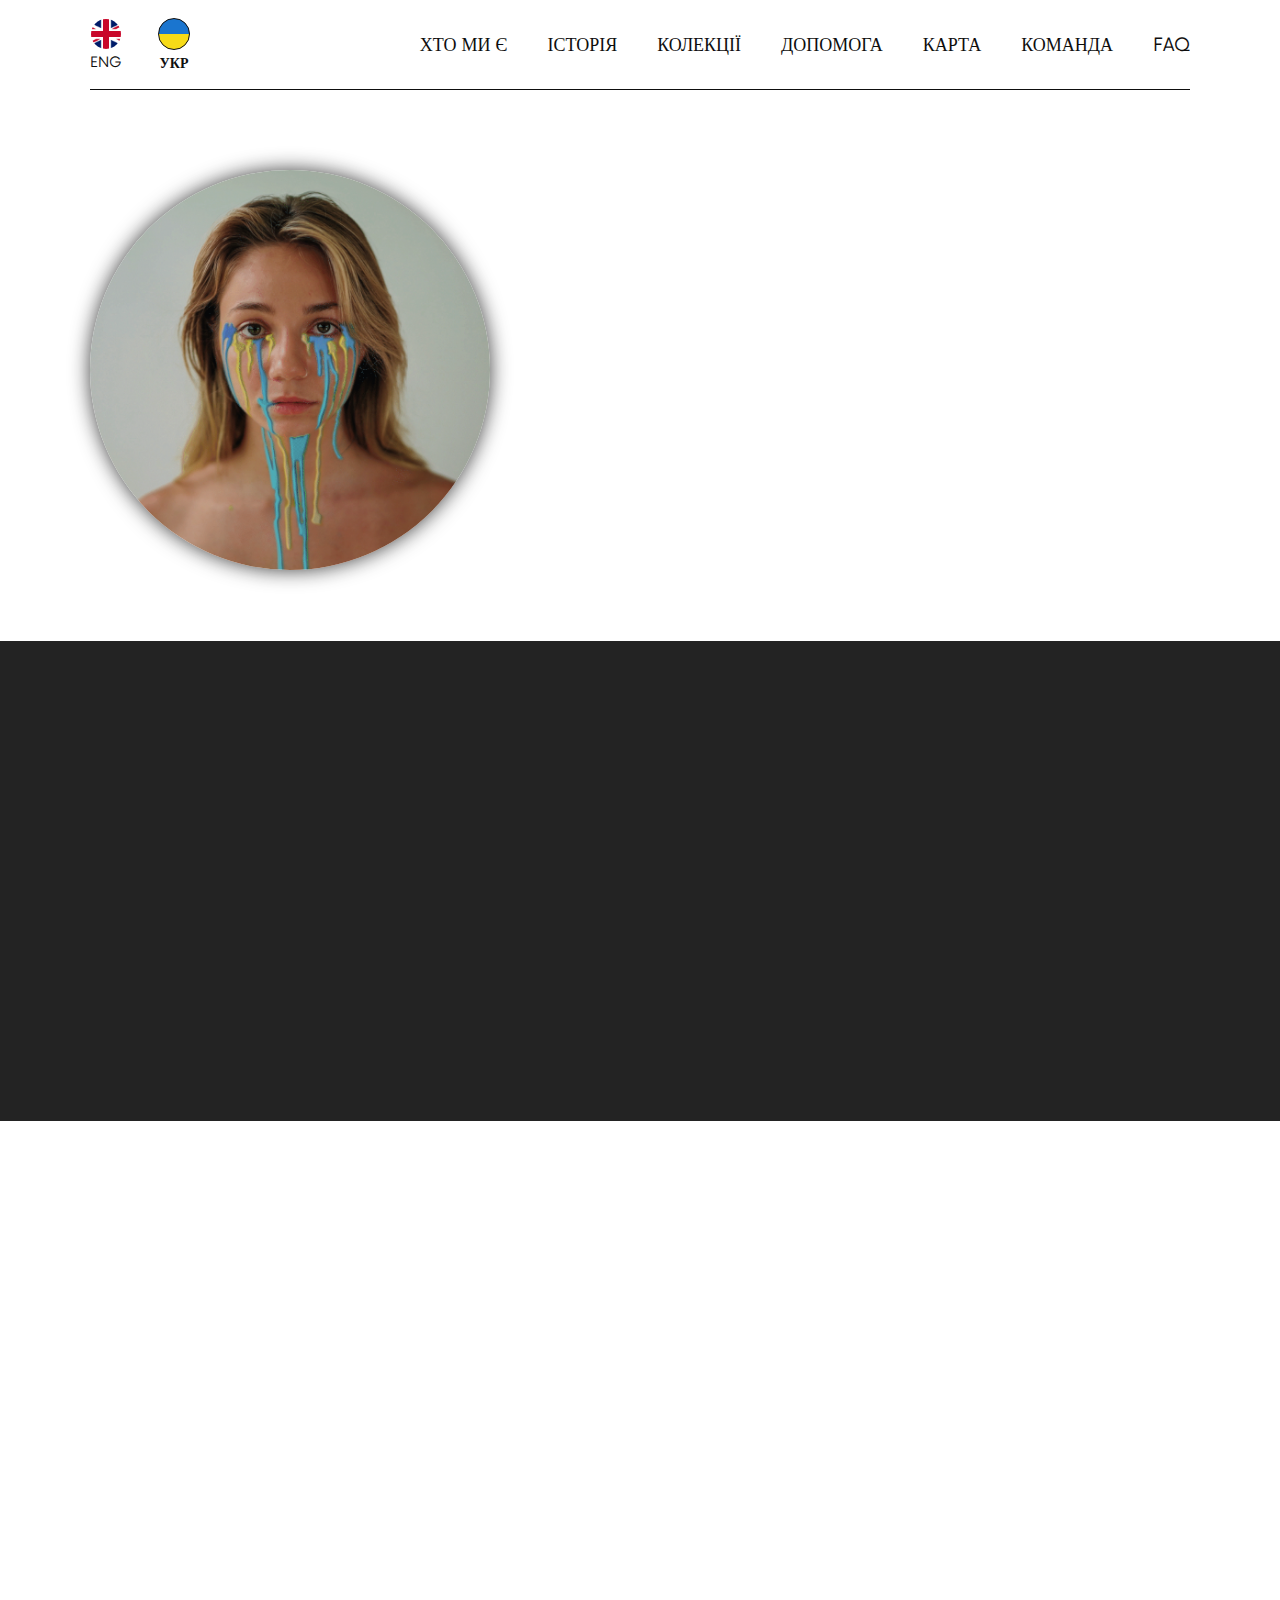
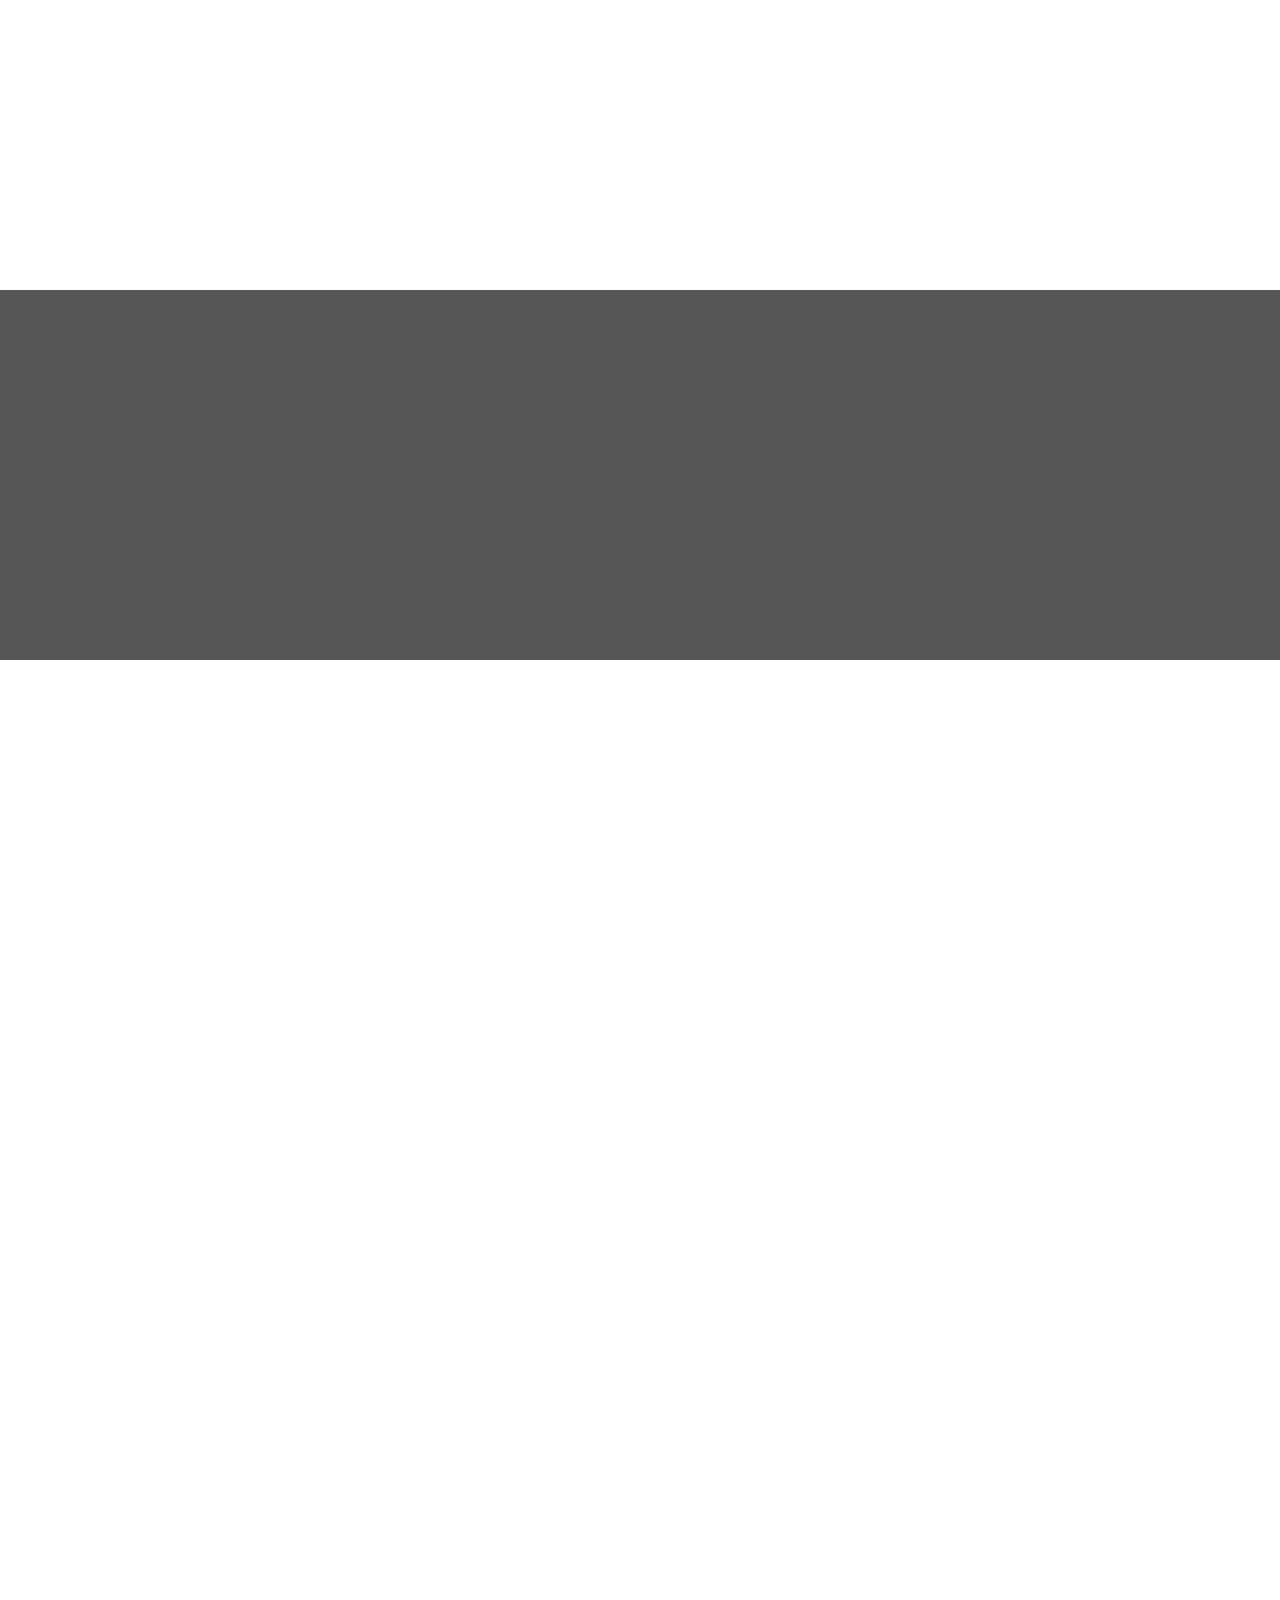
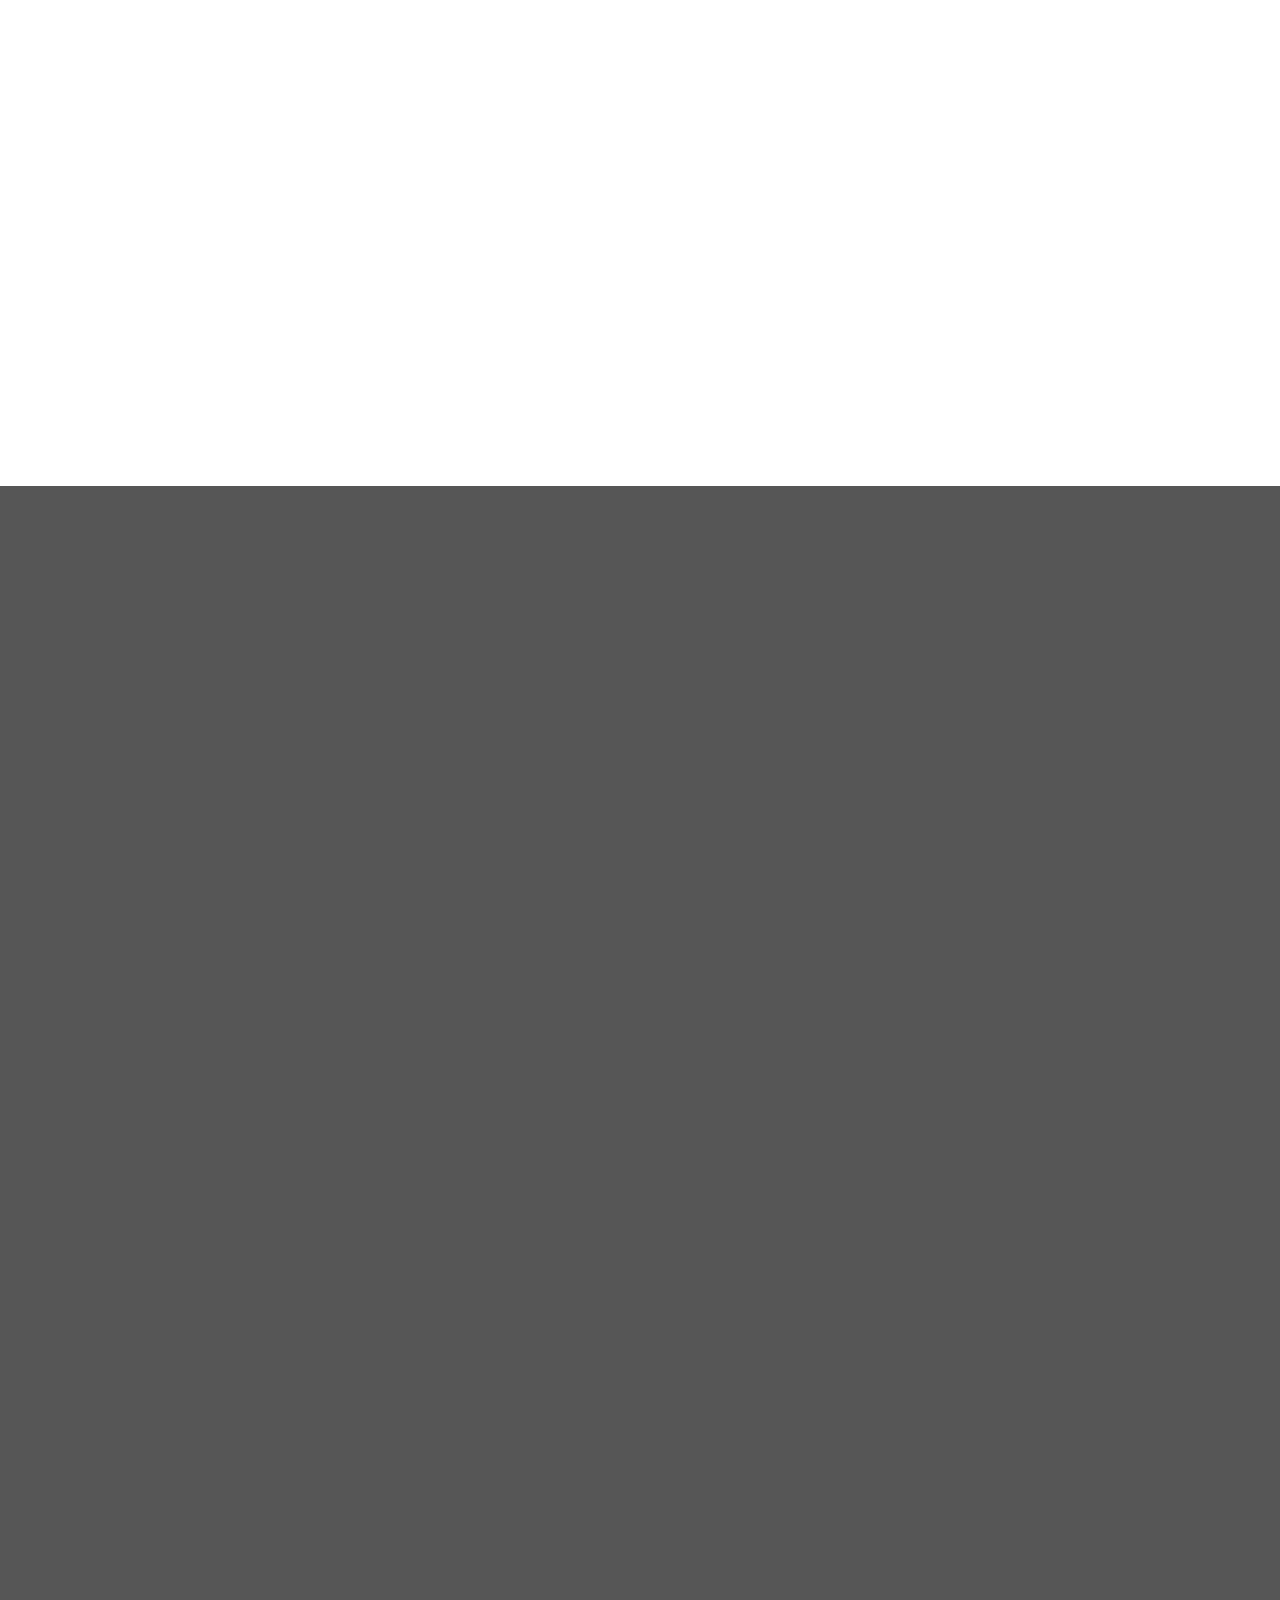
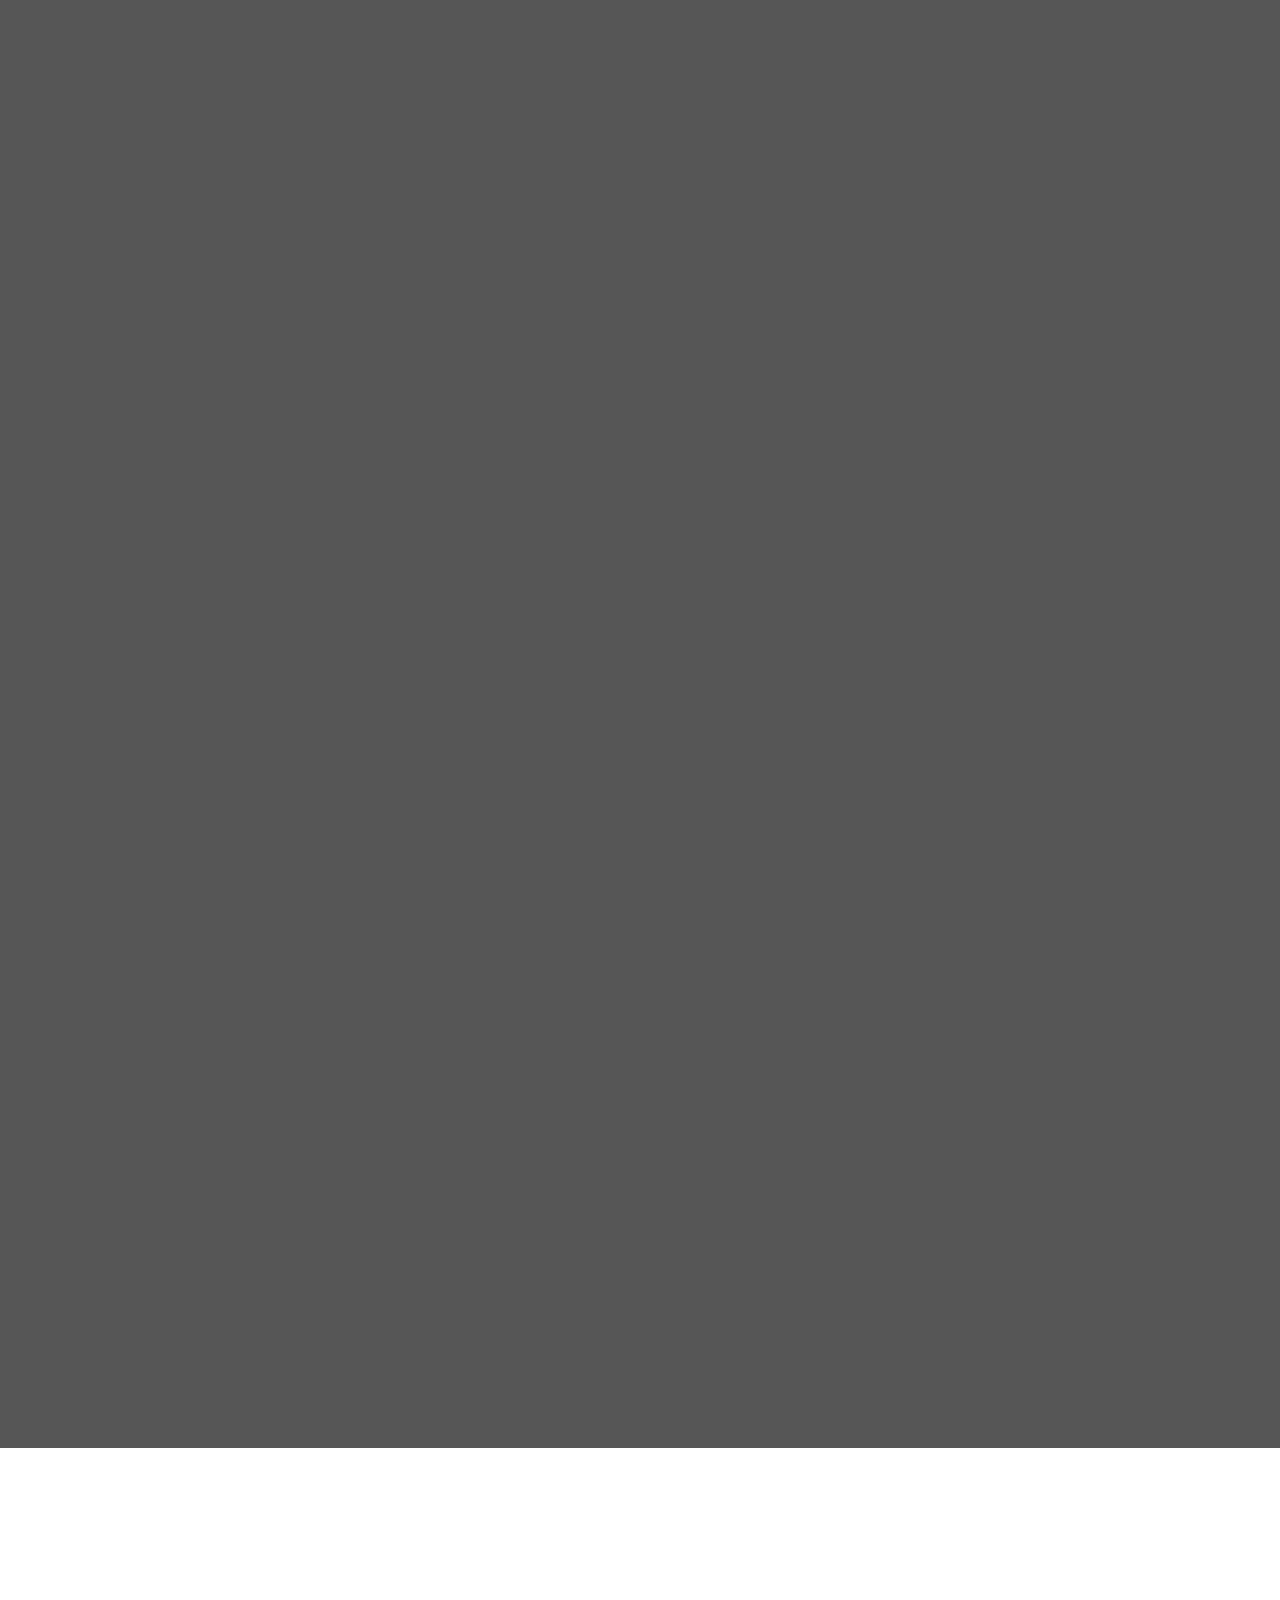
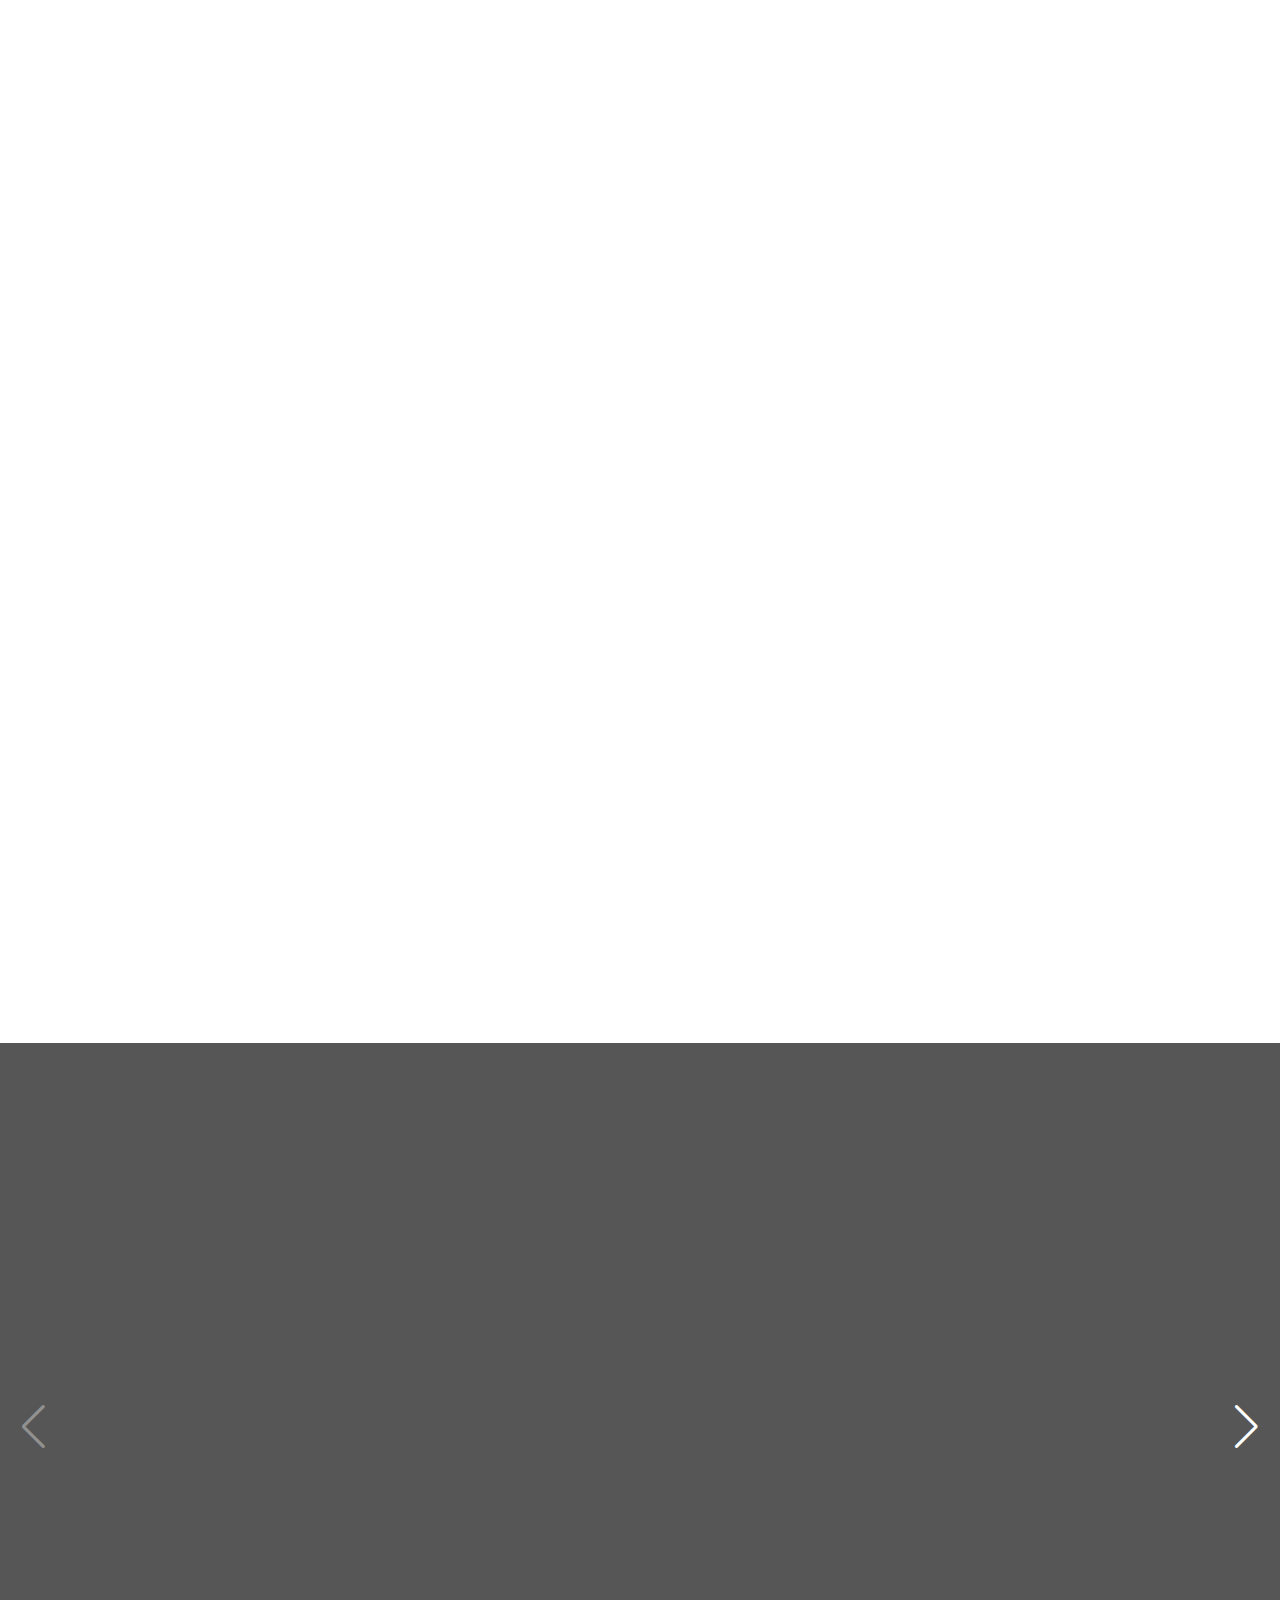
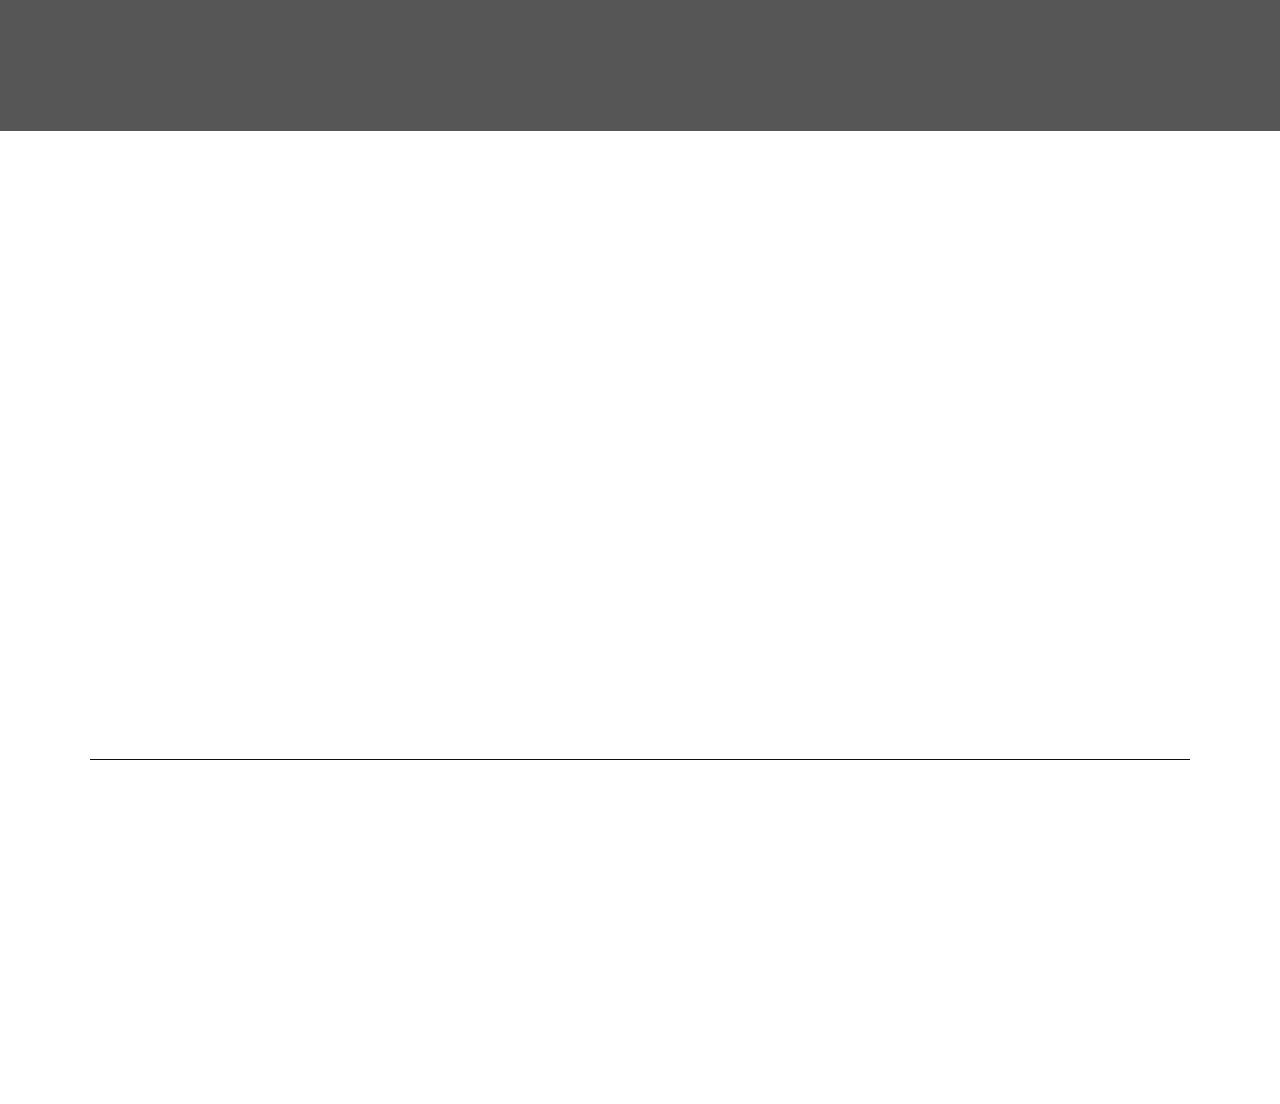
==== commit b10baf1b: "modal & photo changes" ====
--- a/index-ua.html
+++ b/index-ua.html
@@ -384,7 +384,7 @@
                         </div>
                         <div class="swiper-slide member-card member-card-9" id="9">
                             <div class="front">
-                                <img src="img/members/member-9.JPG" alt="member">
+                                <img src="img/members/member-9.png" alt="member">
                                 <img src="img/members/play.svg" alt="play-icon" class="play-icon">
                             </div>
                             <div class="back">
@@ -458,7 +458,7 @@
                     </div>
                     <div class="swiper-slide member-card member-card-9 scroll-animate" id="9">
                         <div class="front">
-                            <img src="img/members/member-9.JPG" alt="member">
+                            <img src="img/members/member-9.png" alt="member">
                             <img src="img/members/play.svg" alt="play-icon" class="play-icon">
                         </div>
                         <div class="back">
--- a/css/style.css
+++ b/css/style.css
@@ -1057,7 +1057,10 @@
 
 .more-button,
 .more-button1,
-.more-button2 {
+.more-button2,
+.more-button-ukr,
+.more-button1-ukr,
+.more-button2-ukr {
     border: 1px solid #fff;
     padding-left: 35px;
     padding-right: 35px;
@@ -1075,7 +1078,10 @@
 
 .more-button::after,
 .more-button1::after,
-.more-button2::after {
+.more-button2::after,
+.more-button-ukr::after,
+.more-button1-ukr::after,
+.more-button2-ukr::after {
     content: '';
     display: block;
     background-color: #fff;
@@ -1090,7 +1096,10 @@
 
 .more-button p,
 .more-button1 p,
-.more-button2 p {
+.more-button2 p,
+.more-button-ukr p,
+.more-button1-ukr p,
+.more-button2-ukr p {
     position: relative;
     font-size: 16px !important;
     font-weight: normal !important;
@@ -1101,13 +1110,19 @@
 
 .more-button:hover p,
 .more-button1:hover p,
-.more-button2:hover p{
+.more-button2:hover p,
+.more-button-ukr:hover p,
+.more-button1-ukr:hover p,
+.more-button2-ukr:hover p {
     color: #0e0e0e;
 }
 
 .more-button:hover::after,
 .more-button1:hover::after,
-.more-button2:hover::after {
+.more-button2:hover::after,
+.more-button-ukr:hover::after,
+.more-button1-ukr:hover::after,
+.more-button2-ukr:hover::after {
     clip-path: polygon(0 0, 100% 0, 100% 100%, 0 100%);
 }
 
@@ -1388,7 +1403,7 @@
 .overflow {
     position: fixed !important;
     width: 100vw;
-    height: 100vh;
+    height: 100%;
     top: 0;
     left: 0;
     z-index: 5;
@@ -1441,12 +1456,18 @@
     line-height: 150%;
 }
 
+.swiper-slide:last-child .front img:first-child {
+    width: auto;
+    height: inherit;
+}
+
 /*faq*/
 
 .faq-container {
     display: flex;
     justify-content: space-between;
     align-items: center;
+    z-index: 1;
 }
 
 .faq {
@@ -1545,6 +1566,7 @@
 .footer {
     margin-top: 100px;
     padding-bottom: 100px;
+    z-index: 1;
 }
 
 .footer-container {
